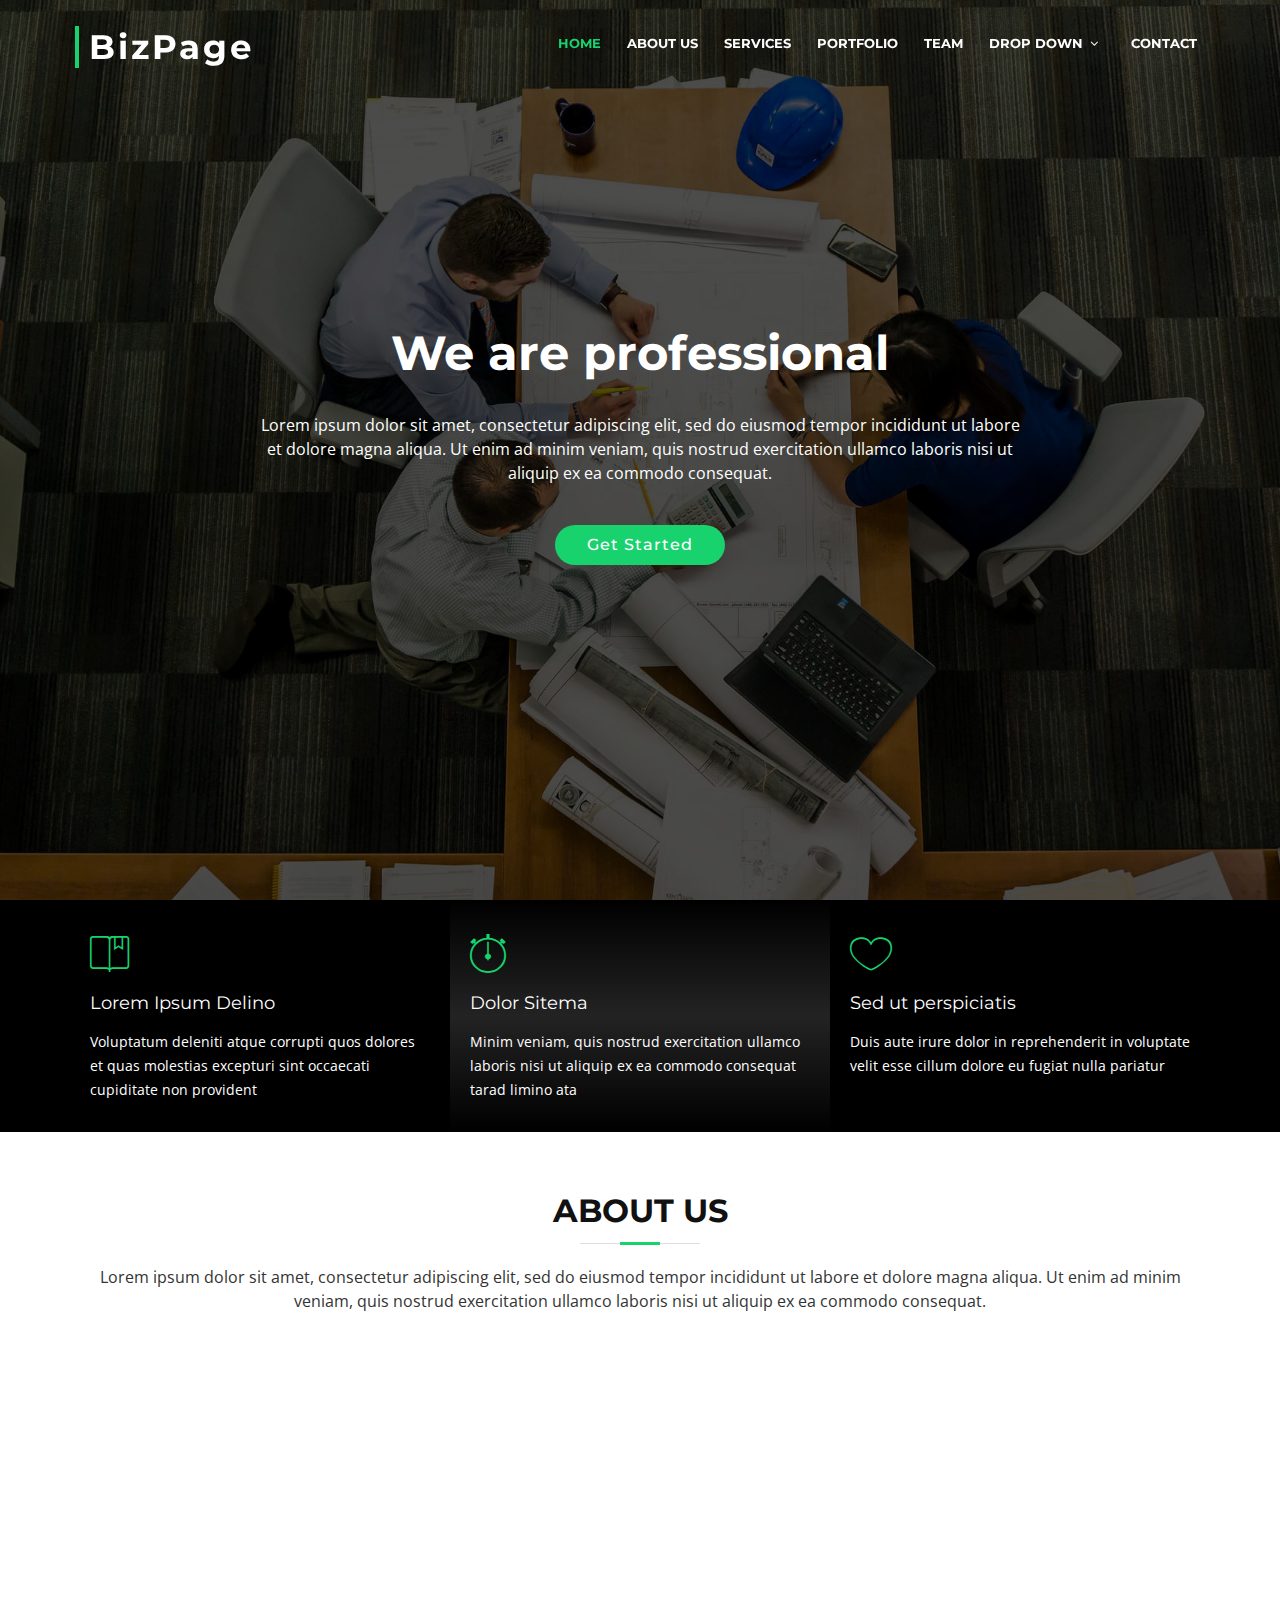
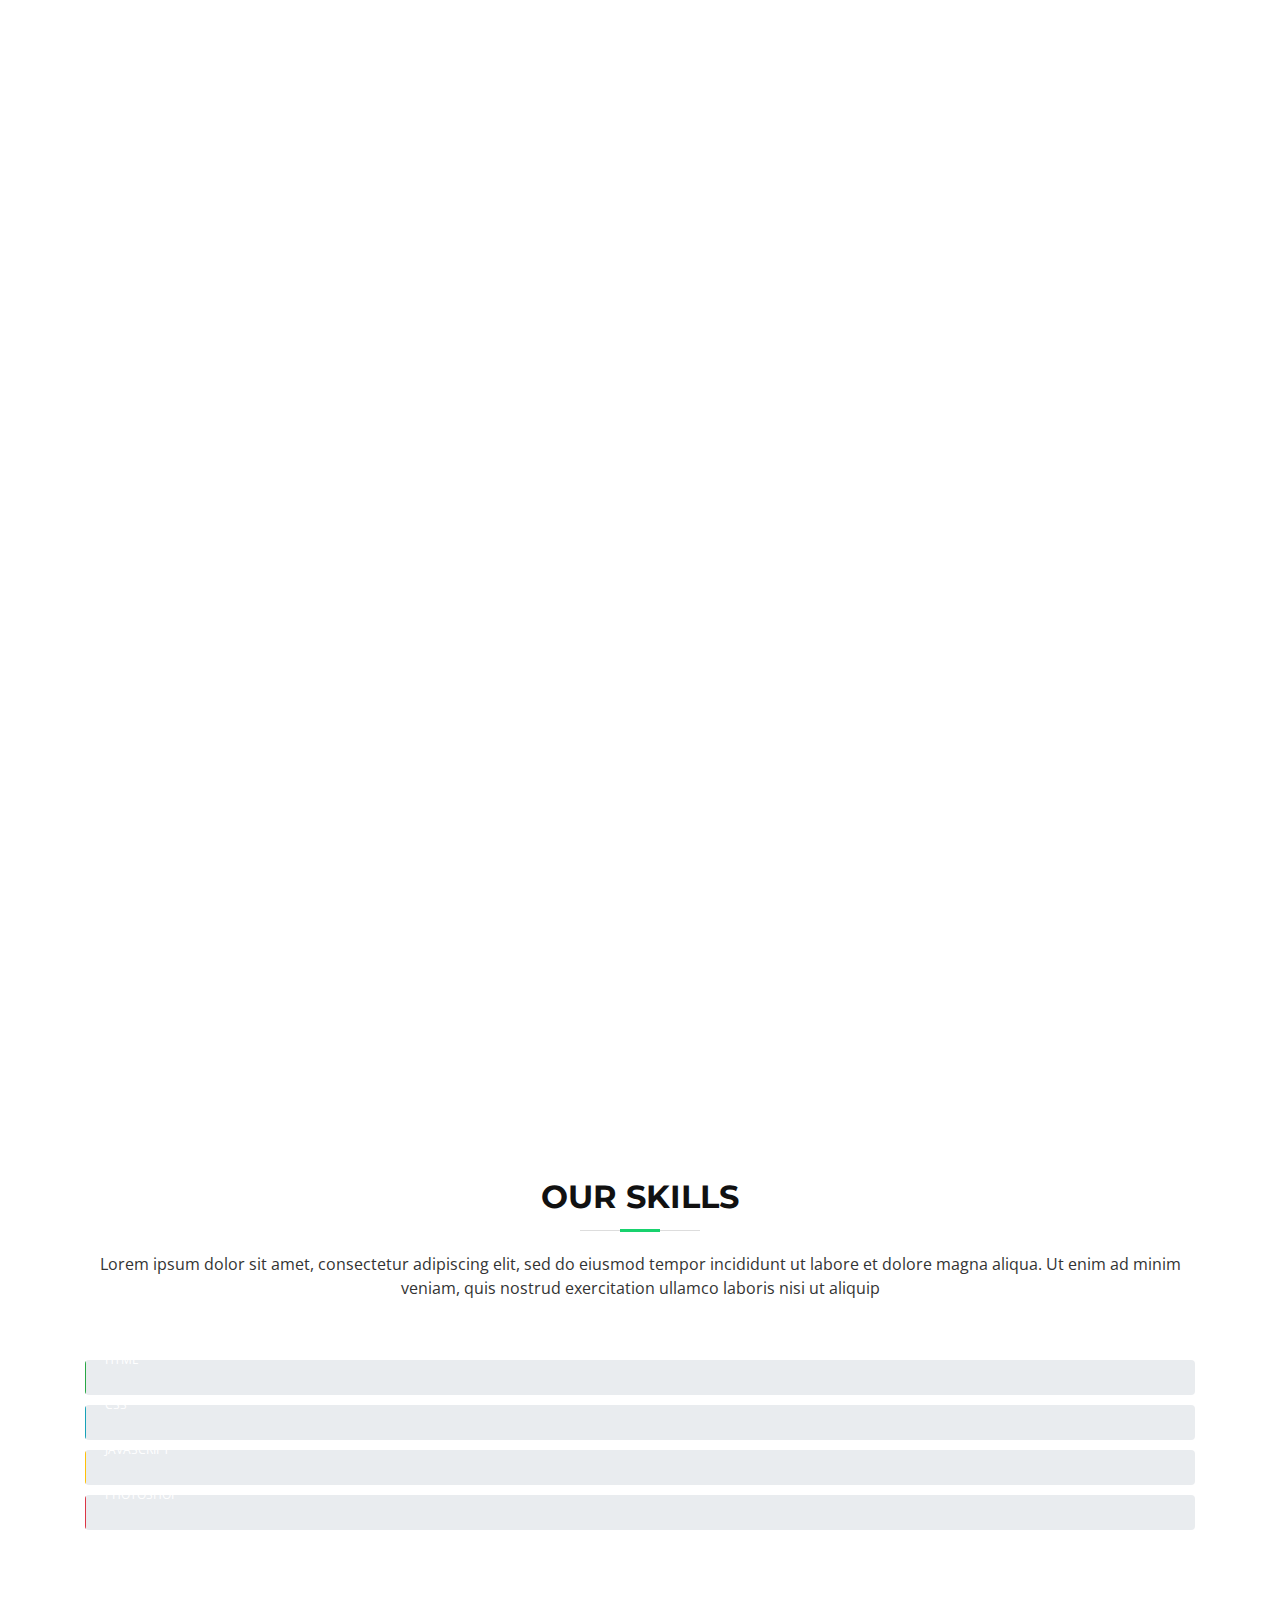
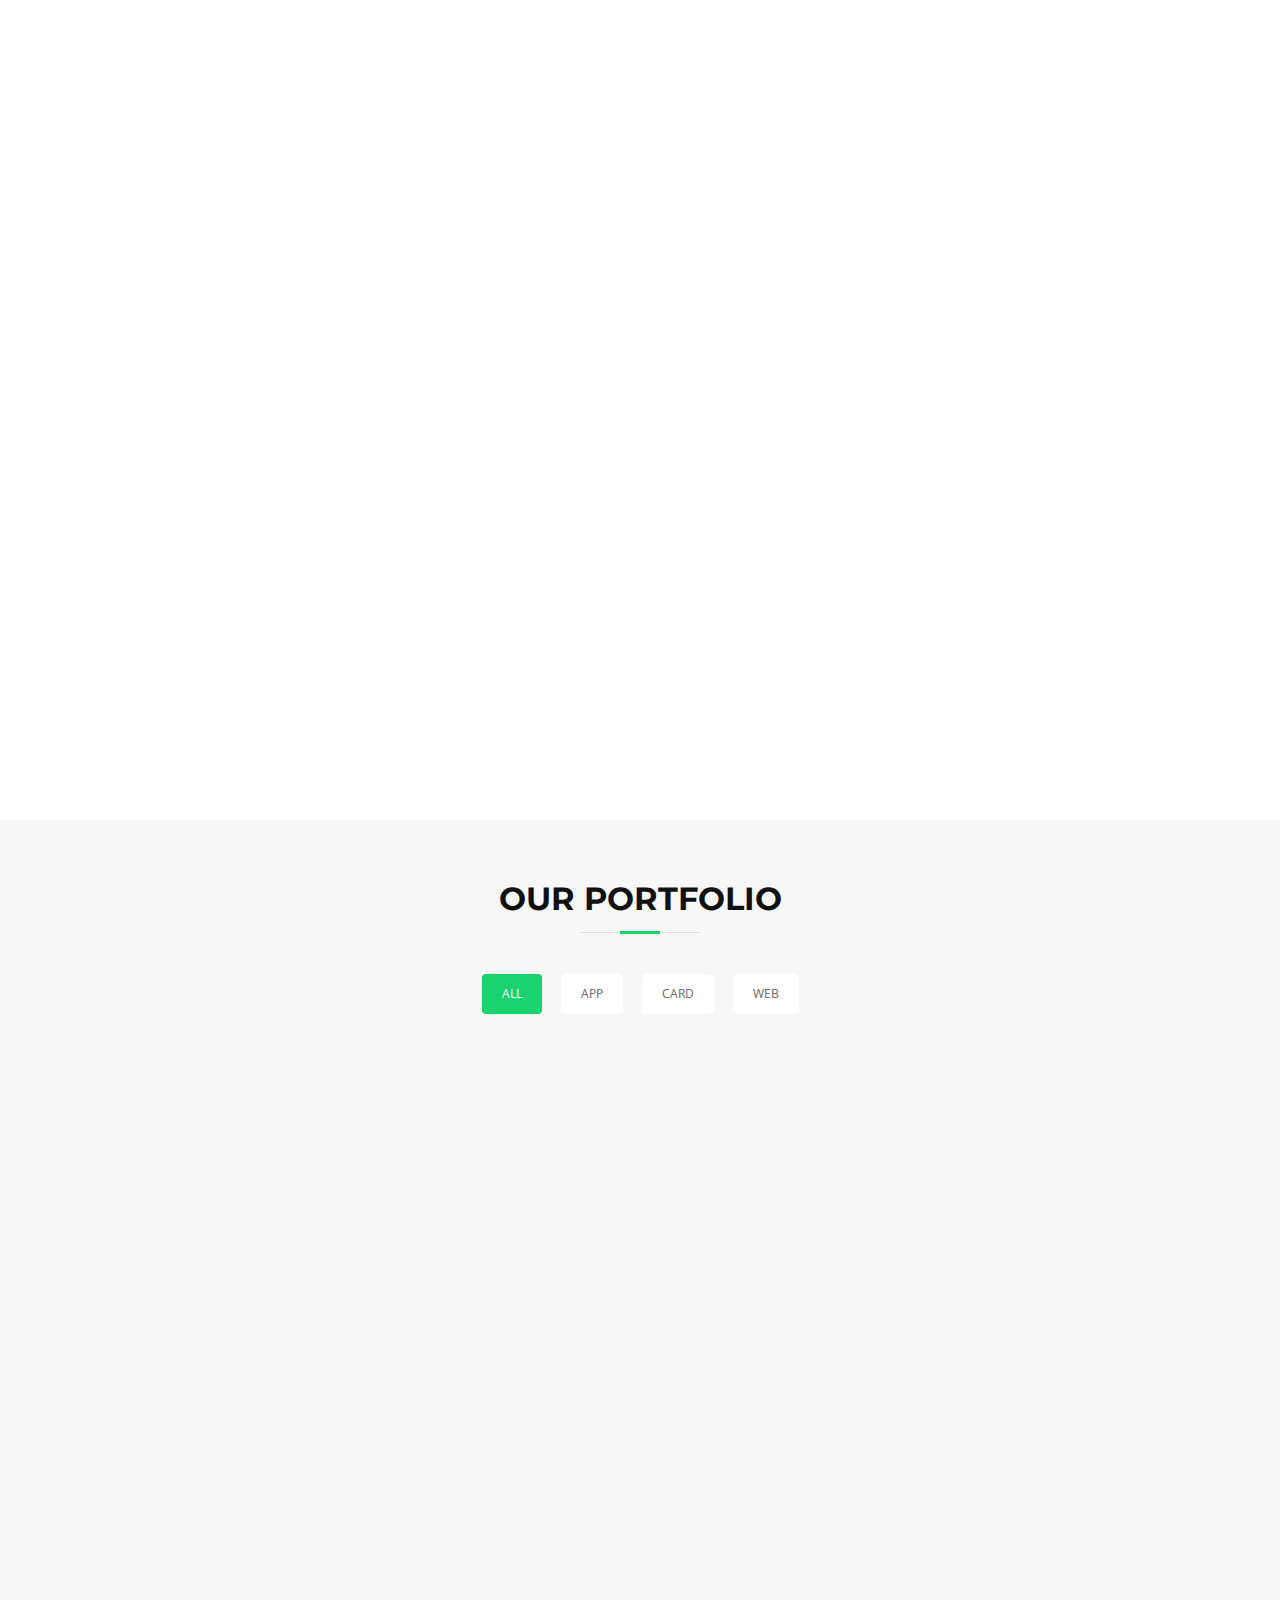
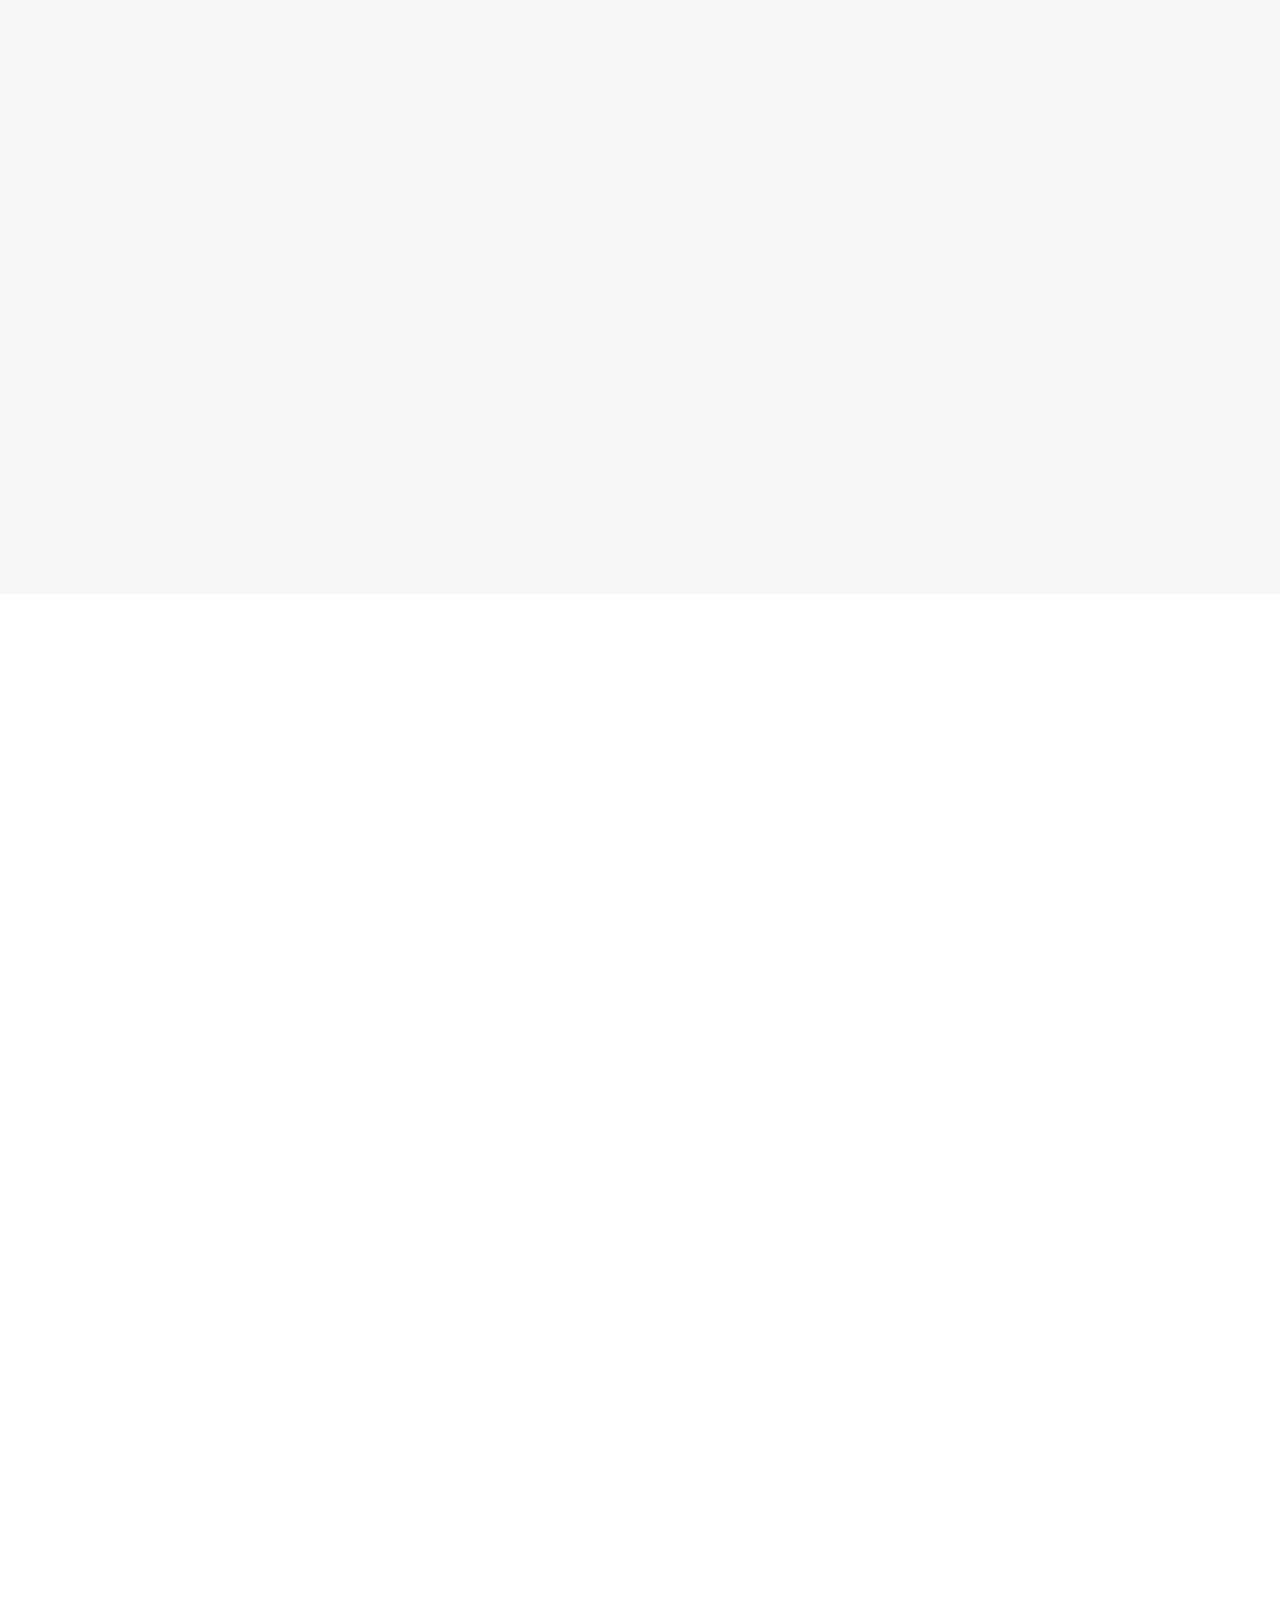
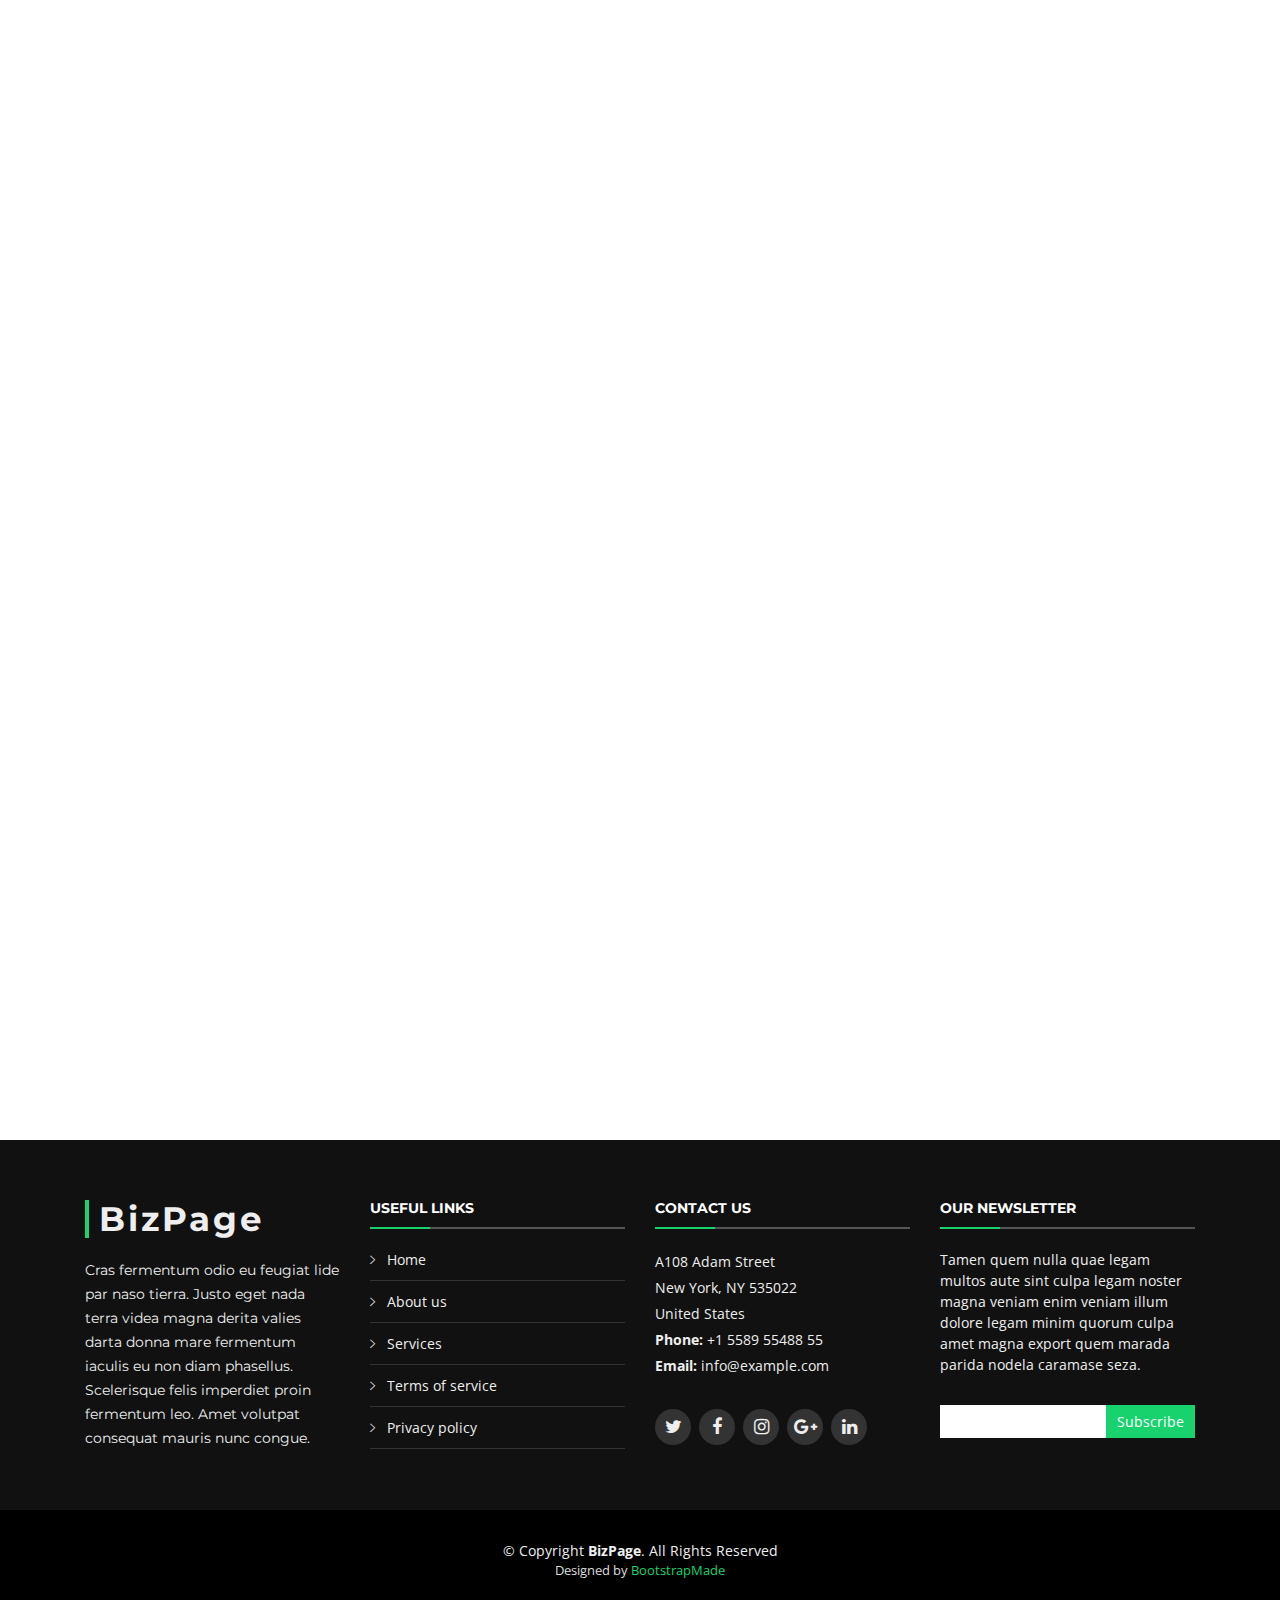
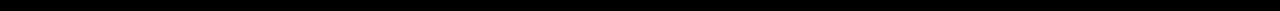
==== index.html @ 8529ba4c "Removed scrolling pages from intro" ====
<!DOCTYPE html>
<html lang="en">
<head>
  <meta charset="utf-8">
  <title>BizPage Bootstrap Template</title>
  <meta content="width=device-width, initial-scale=1.0" name="viewport">
  <meta content="" name="keywords">
  <meta content="" name="description">

  <!-- Favicons -->
  <link href="img/favicon.png" rel="icon">
  <link href="img/apple-touch-icon.png" rel="apple-touch-icon">

  <!-- Google Fonts -->
  <link href="https://fonts.googleapis.com/css?family=Open+Sans:300,300i,400,400i,700,700i|Montserrat:300,400,500,700" rel="stylesheet">

  <!-- Bootstrap CSS File -->
  <link href="lib/bootstrap/css/bootstrap.min.css" rel="stylesheet">

  <!-- Libraries CSS Files -->
  <link href="lib/font-awesome/css/font-awesome.min.css" rel="stylesheet">
  <link href="lib/animate/animate.min.css" rel="stylesheet">
  <link href="lib/ionicons/css/ionicons.min.css" rel="stylesheet">
  <link href="lib/owlcarousel/assets/owl.carousel.min.css" rel="stylesheet">
  <link href="lib/lightbox/css/lightbox.min.css" rel="stylesheet">

  <!-- Main Stylesheet File -->
  <link href="css/style.css" rel="stylesheet">

  <!-- =======================================================
    Theme Name: BizPage
    Theme URL: https://bootstrapmade.com/bizpage-bootstrap-business-template/
    Author: BootstrapMade.com
    License: https://bootstrapmade.com/license/
  ======================================================= -->
</head>

<body>

  <!--==========================
    Header
  ============================-->
  <header id="header">
    <div class="container-fluid">

      <div id="logo" class="pull-left">
        <h1><a href="#intro" class="scrollto">BizPage</a></h1>
        <!-- Uncomment below if you prefer to use an image logo -->
        <!-- <a href="#intro"><img src="img/logo.png" alt="" title="" /></a>-->
      </div>

      <nav id="nav-menu-container">
        <ul class="nav-menu">
          <li class="menu-active"><a href="#intro">Home</a></li>
          <li><a href="#about">About Us</a></li>
          <li><a href="#services">Services</a></li>
          <li><a href="#portfolio">Portfolio</a></li>
          <li><a href="#team">Team</a></li>
          <li class="menu-has-children"><a href="">Drop Down</a>
            <ul>
              <li><a href="#">Drop Down 1</a></li>
              <li><a href="#">Drop Down 3</a></li>
              <li><a href="#">Drop Down 4</a></li>
              <li><a href="#">Drop Down 5</a></li>
            </ul>
          </li>
          <li><a href="#contact">Contact</a></li>
        </ul>
      </nav><!-- #nav-menu-container -->
    </div>
  </header><!-- #header -->

  <!--==========================
    Intro Section
  ============================-->
  <section id="intro">
    <div class="intro-container">
      <div id="introCarousel" class="carousel  slide carousel-fade" data-ride="carousel">

        <div class="carousel-inner" role="listbox">

          <div class="carousel-item active">
            <div class="carousel-background"><img src="img/intro-carousel/1.jpg" alt=""></div>
            <div class="carousel-container">
              <div class="carousel-content">
                <h2>We are professional</h2>
                <p>Lorem ipsum dolor sit amet, consectetur adipiscing elit, sed do eiusmod tempor incididunt ut labore et dolore magna aliqua. Ut enim ad minim veniam, quis nostrud exercitation ullamco laboris nisi ut aliquip ex ea commodo consequat.</p>
                <a href="#featured-services" class="btn-get-started scrollto">Get Started</a>
              </div>
            </div>
          </div>

        </div>

      </div>
    </div>
  </section><!-- #intro -->

  <main id="main">

    <!--==========================
      Featured Services Section
    ============================-->
    <section id="featured-services">
      <div class="container">
        <div class="row">

          <div class="col-lg-4 box">
            <i class="ion-ios-bookmarks-outline"></i>
            <h4 class="title"><a href="">Lorem Ipsum Delino</a></h4>
            <p class="description">Voluptatum deleniti atque corrupti quos dolores et quas molestias excepturi sint occaecati cupiditate non provident</p>
          </div>

          <div class="col-lg-4 box box-bg">
            <i class="ion-ios-stopwatch-outline"></i>
            <h4 class="title"><a href="">Dolor Sitema</a></h4>
            <p class="description">Minim veniam, quis nostrud exercitation ullamco laboris nisi ut aliquip ex ea commodo consequat tarad limino ata</p>
          </div>

          <div class="col-lg-4 box">
            <i class="ion-ios-heart-outline"></i>
            <h4 class="title"><a href="">Sed ut perspiciatis</a></h4>
            <p class="description">Duis aute irure dolor in reprehenderit in voluptate velit esse cillum dolore eu fugiat nulla pariatur</p>
          </div>

        </div>
      </div>
    </section><!-- #featured-services -->

    <!--==========================
      About Us Section
    ============================-->
    <section id="about">
      <div class="container">

        <header class="section-header">
          <h3>About Us</h3>
          <p>Lorem ipsum dolor sit amet, consectetur adipiscing elit, sed do eiusmod tempor incididunt ut labore et dolore magna aliqua. Ut enim ad minim veniam, quis nostrud exercitation ullamco laboris nisi ut aliquip ex ea commodo consequat.</p>
        </header>

        <div class="row about-cols">

          <div class="col-md-4 wow fadeInUp">
            <div class="about-col">
              <div class="img">
                <img src="img/about-mission.jpg" alt="" class="img-fluid">
                <div class="icon"><i class="ion-ios-speedometer-outline"></i></div>
              </div>
              <h2 class="title"><a href="#">Our Mission</a></h2>
              <p>
                Lorem ipsum dolor sit amet, consectetur elit, sed do eiusmod tempor ut labore et dolore magna aliqua. Ut enim ad minim veniam, quis nostrud exercitation ullamco laboris nisi ut aliquip ex ea commodo consequat.
              </p>
            </div>
          </div>

          <div class="col-md-4 wow fadeInUp" data-wow-delay="0.1s">
            <div class="about-col">
              <div class="img">
                <img src="img/about-plan.jpg" alt="" class="img-fluid">
                <div class="icon"><i class="ion-ios-list-outline"></i></div>
              </div>
              <h2 class="title"><a href="#">Our Plan</a></h2>
              <p>
                Sed ut perspiciatis unde omnis iste natus error sit voluptatem  doloremque laudantium, totam rem aperiam, eaque ipsa quae ab illo inventore veritatis et quasi architecto beatae vitae dicta sunt explicabo.
              </p>
            </div>
          </div>

          <div class="col-md-4 wow fadeInUp" data-wow-delay="0.2s">
            <div class="about-col">
              <div class="img">
                <img src="img/about-vision.jpg" alt="" class="img-fluid">
                <div class="icon"><i class="ion-ios-eye-outline"></i></div>
              </div>
              <h2 class="title"><a href="#">Our Vision</a></h2>
              <p>
                Nemo enim ipsam voluptatem quia voluptas sit aut odit aut fugit, sed quia magni dolores eos qui ratione voluptatem sequi nesciunt Neque porro quisquam est, qui dolorem ipsum quia dolor sit amet.
              </p>
            </div>
          </div>

        </div>

      </div>
    </section><!-- #about -->

    <!--==========================
      Services Section
    ============================-->
    <section id="services">
      <div class="container">

        <header class="section-header wow fadeInUp">
          <h3>Services</h3>
          <p>Laudem latine persequeris id sed, ex fabulas delectus quo. No vel partiendo abhorreant vituperatoribus, ad pro quaestio laboramus. Ei ubique vivendum pro. At ius nisl accusam lorenta zanos paradigno tridexa panatarel.</p>
        </header>

        <div class="row">

          <div class="col-lg-4 col-md-6 box wow bounceInUp" data-wow-duration="1.4s">
            <div class="icon"><i class="ion-ios-analytics-outline"></i></div>
            <h4 class="title"><a href="">Lorem Ipsum</a></h4>
            <p class="description">Voluptatum deleniti atque corrupti quos dolores et quas molestias excepturi sint occaecati cupiditate non provident</p>
          </div>
          <div class="col-lg-4 col-md-6 box wow bounceInUp" data-wow-duration="1.4s">
            <div class="icon"><i class="ion-ios-bookmarks-outline"></i></div>
            <h4 class="title"><a href="">Dolor Sitema</a></h4>
            <p class="description">Minim veniam, quis nostrud exercitation ullamco laboris nisi ut aliquip ex ea commodo consequat tarad limino ata</p>
          </div>
          <div class="col-lg-4 col-md-6 box wow bounceInUp" data-wow-duration="1.4s">
            <div class="icon"><i class="ion-ios-paper-outline"></i></div>
            <h4 class="title"><a href="">Sed ut perspiciatis</a></h4>
            <p class="description">Duis aute irure dolor in reprehenderit in voluptate velit esse cillum dolore eu fugiat nulla pariatur</p>
          </div>
          <div class="col-lg-4 col-md-6 box wow bounceInUp" data-wow-delay="0.1s" data-wow-duration="1.4s">
            <div class="icon"><i class="ion-ios-speedometer-outline"></i></div>
            <h4 class="title"><a href="">Magni Dolores</a></h4>
            <p class="description">Excepteur sint occaecat cupidatat non proident, sunt in culpa qui officia deserunt mollit anim id est laborum</p>
          </div>
          <div class="col-lg-4 col-md-6 box wow bounceInUp" data-wow-delay="0.1s" data-wow-duration="1.4s">
            <div class="icon"><i class="ion-ios-barcode-outline"></i></div>
            <h4 class="title"><a href="">Nemo Enim</a></h4>
            <p class="description">At vero eos et accusamus et iusto odio dignissimos ducimus qui blanditiis praesentium voluptatum deleniti atque</p>
          </div>
          <div class="col-lg-4 col-md-6 box wow bounceInUp" data-wow-delay="0.1s" data-wow-duration="1.4s">
            <div class="icon"><i class="ion-ios-people-outline"></i></div>
            <h4 class="title"><a href="">Eiusmod Tempor</a></h4>
            <p class="description">Et harum quidem rerum facilis est et expedita distinctio. Nam libero tempore, cum soluta nobis est eligendi</p>
          </div>

        </div>

      </div>
    </section><!-- #services -->

    <!--==========================
      Call To Action Section
    ============================-->
    <section id="call-to-action" class="wow fadeIn">
      <div class="container text-center">
        <h3>Call To Action</h3>
        <p> Duis aute irure dolor in reprehenderit in voluptate velit esse cillum dolore eu fugiat nulla pariatur. Excepteur sint occaecat cupidatat non proident, sunt in culpa qui officia deserunt mollit anim id est laborum.</p>
        <a class="cta-btn" href="#">Call To Action</a>
      </div>
    </section><!-- #call-to-action -->

    <!--==========================
      Skills Section
    ============================-->
    <section id="skills">
      <div class="container">

        <header class="section-header">
          <h3>Our Skills</h3>
          <p>Lorem ipsum dolor sit amet, consectetur adipiscing elit, sed do eiusmod tempor incididunt ut labore et dolore magna aliqua. Ut enim ad minim veniam, quis nostrud exercitation ullamco laboris nisi ut aliquip</p>
        </header>

        <div class="skills-content">

          <div class="progress">
            <div class="progress-bar bg-success" role="progressbar" aria-valuenow="100" aria-valuemin="0" aria-valuemax="100">
              <span class="skill">HTML <i class="val">100%</i></span>
            </div>
          </div>

          <div class="progress">
            <div class="progress-bar bg-info" role="progressbar" aria-valuenow="90" aria-valuemin="0" aria-valuemax="100">
              <span class="skill">CSS <i class="val">90%</i></span>
            </div>
          </div>

          <div class="progress">
            <div class="progress-bar bg-warning" role="progressbar" aria-valuenow="75" aria-valuemin="0" aria-valuemax="100">
              <span class="skill">JavaScript <i class="val">75%</i></span>
            </div>
          </div>

          <div class="progress">
            <div class="progress-bar bg-danger" role="progressbar" aria-valuenow="55" aria-valuemin="0" aria-valuemax="100">
              <span class="skill">Photoshop <i class="val">55%</i></span>
            </div>
          </div>

        </div>

      </div>
    </section>

    <!--==========================
      Facts Section
    ============================-->
    <section id="facts"  class="wow fadeIn">
      <div class="container">

        <header class="section-header">
          <h3>Facts</h3>
          <p>Sed ut perspiciatis unde omnis iste natus error sit voluptatem accusantium doloremque</p>
        </header>

        <div class="row counters">

  				<div class="col-lg-3 col-6 text-center">
            <span data-toggle="counter-up">274</span>
            <p>Clients</p>
  				</div>

          <div class="col-lg-3 col-6 text-center">
            <span data-toggle="counter-up">421</span>
            <p>Projects</p>
  				</div>

          <div class="col-lg-3 col-6 text-center">
            <span data-toggle="counter-up">1,364</span>
            <p>Hours Of Support</p>
  				</div>

          <div class="col-lg-3 col-6 text-center">
            <span data-toggle="counter-up">18</span>
            <p>Hard Workers</p>
  				</div>

  			</div>

        <div class="facts-img">
          <img src="img/facts-img.png" alt="" class="img-fluid">
        </div>

      </div>
    </section><!-- #facts -->

    <!--==========================
      Portfolio Section
    ============================-->
    <section id="portfolio"  class="section-bg" >
      <div class="container">

        <header class="section-header">
          <h3 class="section-title">Our Portfolio</h3>
        </header>

        <div class="row">
          <div class="col-lg-12">
            <ul id="portfolio-flters">
              <li data-filter="*" class="filter-active">All</li>
              <li data-filter=".filter-app">App</li>
              <li data-filter=".filter-card">Card</li>
              <li data-filter=".filter-web">Web</li>
            </ul>
          </div>
        </div>

        <div class="row portfolio-container">

          <div class="col-lg-4 col-md-6 portfolio-item filter-app wow fadeInUp">
            <div class="portfolio-wrap">
              <figure>
                <img src="img/portfolio/app1.jpg" class="img-fluid" alt="">
                <a href="img/portfolio/app1.jpg" data-lightbox="portfolio" data-title="App 1" class="link-preview" title="Preview"><i class="ion ion-eye"></i></a>
                <a href="#" class="link-details" title="More Details"><i class="ion ion-android-open"></i></a>
              </figure>

              <div class="portfolio-info">
                <h4><a href="#">App 1</a></h4>
                <p>App</p>
              </div>
            </div>
          </div>

          <div class="col-lg-4 col-md-6 portfolio-item filter-web wow fadeInUp" data-wow-delay="0.1s">
            <div class="portfolio-wrap">
              <figure>
                <img src="img/portfolio/web3.jpg" class="img-fluid" alt="">
                <a href="img/portfolio/web3.jpg" class="link-preview" data-lightbox="portfolio" data-title="Web 3" title="Preview"><i class="ion ion-eye"></i></a>
                <a href="#" class="link-details" title="More Details"><i class="ion ion-android-open"></i></a>
              </figure>

              <div class="portfolio-info">
                <h4><a href="#">Web 3</a></h4>
                <p>Web</p>
              </div>
            </div>
          </div>

          <div class="col-lg-4 col-md-6 portfolio-item filter-app wow fadeInUp" data-wow-delay="0.2s">
            <div class="portfolio-wrap">
              <figure>
                <img src="img/portfolio/app2.jpg" class="img-fluid" alt="">
                <a href="img/portfolio/app2.jpg" class="link-preview" data-lightbox="portfolio" data-title="App 2" title="Preview"><i class="ion ion-eye"></i></a>
                <a href="#" class="link-details" title="More Details"><i class="ion ion-android-open"></i></a>
              </figure>

              <div class="portfolio-info">
                <h4><a href="#">App 2</a></h4>
                <p>App</p>
              </div>
            </div>
          </div>

          <div class="col-lg-4 col-md-6 portfolio-item filter-card wow fadeInUp">
            <div class="portfolio-wrap">
              <figure>
                <img src="img/portfolio/card2.jpg" class="img-fluid" alt="">
                <a href="img/portfolio/card2.jpg" class="link-preview" data-lightbox="portfolio" data-title="Card 2" title="Preview"><i class="ion ion-eye"></i></a>
                <a href="#" class="link-details" title="More Details"><i class="ion ion-android-open"></i></a>
              </figure>

              <div class="portfolio-info">
                <h4><a href="#">Card 2</a></h4>
                <p>Card</p>
              </div>
            </div>
          </div>

          <div class="col-lg-4 col-md-6 portfolio-item filter-web wow fadeInUp" data-wow-delay="0.1s">
            <div class="portfolio-wrap">
              <figure>
                <img src="img/portfolio/web2.jpg" class="img-fluid" alt="">
                <a href="img/portfolio/web2.jpg" class="link-preview" data-lightbox="portfolio" data-title="Web 2" title="Preview"><i class="ion ion-eye"></i></a>
                <a href="#" class="link-details" title="More Details"><i class="ion ion-android-open"></i></a>
              </figure>

              <div class="portfolio-info">
                <h4><a href="#">Web 2</a></h4>
                <p>Web</p>
              </div>
            </div>
          </div>

          <div class="col-lg-4 col-md-6 portfolio-item filter-app wow fadeInUp" data-wow-delay="0.2s">
            <div class="portfolio-wrap">
              <figure>
                <img src="img/portfolio/app3.jpg" class="img-fluid" alt="">
                <a href="img/portfolio/app3.jpg" class="link-preview" data-lightbox="portfolio" data-title="App 3" title="Preview"><i class="ion ion-eye"></i></a>
                <a href="#" class="link-details" title="More Details"><i class="ion ion-android-open"></i></a>
              </figure>

              <div class="portfolio-info">
                <h4><a href="#">App 3</a></h4>
                <p>App</p>
              </div>
            </div>
          </div>

          <div class="col-lg-4 col-md-6 portfolio-item filter-card wow fadeInUp">
            <div class="portfolio-wrap">
              <figure>
                <img src="img/portfolio/card1.jpg" class="img-fluid" alt="">
                <a href="img/portfolio/card1.jpg" class="link-preview" data-lightbox="portfolio" data-title="Card 1" title="Preview"><i class="ion ion-eye"></i></a>
                <a href="#" class="link-details" title="More Details"><i class="ion ion-android-open"></i></a>
              </figure>

              <div class="portfolio-info">
                <h4><a href="#">Card 1</a></h4>
                <p>Card</p>
              </div>
            </div>
          </div>

          <div class="col-lg-4 col-md-6 portfolio-item filter-card wow fadeInUp" data-wow-delay="0.1s">
            <div class="portfolio-wrap">
              <figure>
                <img src="img/portfolio/card3.jpg" class="img-fluid" alt="">
                <a href="img/portfolio/card3.jpg" class="link-preview" data-lightbox="portfolio" data-title="Card 3" title="Preview"><i class="ion ion-eye"></i></a>
                <a href="#" class="link-details" title="More Details"><i class="ion ion-android-open"></i></a>
              </figure>

              <div class="portfolio-info">
                <h4><a href="#">Card 3</a></h4>
                <p>Card</p>
              </div>
            </div>
          </div>

          <div class="col-lg-4 col-md-6 portfolio-item filter-web wow fadeInUp" data-wow-delay="0.2s">
            <div class="portfolio-wrap">
              <figure>
                <img src="img/portfolio/web1.jpg" class="img-fluid" alt="">
                <a href="img/portfolio/web1.jpg" class="link-preview" data-lightbox="portfolio" data-title="Web 1" title="Preview"><i class="ion ion-eye"></i></a>
                <a href="#" class="link-details" title="More Details"><i class="ion ion-android-open"></i></a>
              </figure>

              <div class="portfolio-info">
                <h4><a href="#">Web 1</a></h4>
                <p>Web</p>
              </div>
            </div>
          </div>

        </div>

      </div>
    </section><!-- #portfolio -->

    <!--==========================
      Clients Section
    ============================-->
    <section id="clients" class="wow fadeInUp">
      <div class="container">

        <header class="section-header">
          <h3>Our Clients</h3>
        </header>

        <div class="owl-carousel clients-carousel">
          <img src="img/clients/client-1.png" alt="">
          <img src="img/clients/client-2.png" alt="">
          <img src="img/clients/client-3.png" alt="">
          <img src="img/clients/client-4.png" alt="">
          <img src="img/clients/client-5.png" alt="">
          <img src="img/clients/client-6.png" alt="">
          <img src="img/clients/client-7.png" alt="">
          <img src="img/clients/client-8.png" alt="">
        </div>

      </div>
    </section><!-- #clients -->

    <!--==========================
      Clients Section
    ============================-->
    <section id="testimonials" class="section-bg wow fadeInUp">
      <div class="container">

        <header class="section-header">
          <h3>Testimonials</h3>
        </header>

        <div class="owl-carousel testimonials-carousel">

          <div class="testimonial-item">
            <img src="img/testimonial-1.jpg" class="testimonial-img" alt="">
            <h3>Saul Goodman</h3>
            <h4>Ceo &amp; Founder</h4>
            <p>
              <img src="img/quote-sign-left.png" class="quote-sign-left" alt="">
              Proin iaculis purus consequat sem cure digni ssim donec porttitora entum suscipit rhoncus. Accusantium quam, ultricies eget id, aliquam eget nibh et. Maecen aliquam, risus at semper.
              <img src="img/quote-sign-right.png" class="quote-sign-right" alt="">
            </p>
          </div>

          <div class="testimonial-item">
            <img src="img/testimonial-2.jpg" class="testimonial-img" alt="">
            <h3>Sara Wilsson</h3>
            <h4>Designer</h4>
            <p>
              <img src="img/quote-sign-left.png" class="quote-sign-left" alt="">
              Export tempor illum tamen malis malis eram quae irure esse labore quem cillum quid cillum eram malis quorum velit fore eram velit sunt aliqua noster fugiat irure amet legam anim culpa.
              <img src="img/quote-sign-right.png" class="quote-sign-right" alt="">
            </p>
          </div>

          <div class="testimonial-item">
            <img src="img/testimonial-3.jpg" class="testimonial-img" alt="">
            <h3>Jena Karlis</h3>
            <h4>Store Owner</h4>
            <p>
              <img src="img/quote-sign-left.png" class="quote-sign-left" alt="">
              Enim nisi quem export duis labore cillum quae magna enim sint quorum nulla quem veniam duis minim tempor labore quem eram duis noster aute amet eram fore quis sint minim.
              <img src="img/quote-sign-right.png" class="quote-sign-right" alt="">
            </p>
          </div>

          <div class="testimonial-item">
            <img src="img/testimonial-4.jpg" class="testimonial-img" alt="">
            <h3>Matt Brandon</h3>
            <h4>Freelancer</h4>
            <p>
              <img src="img/quote-sign-left.png" class="quote-sign-left" alt="">
              Fugiat enim eram quae cillum dolore dolor amet nulla culpa multos export minim fugiat minim velit minim dolor enim duis veniam ipsum anim magna sunt elit fore quem dolore labore illum veniam.
              <img src="img/quote-sign-right.png" class="quote-sign-right" alt="">
            </p>
          </div>

          <div class="testimonial-item">
            <img src="img/testimonial-5.jpg" class="testimonial-img" alt="">
            <h3>John Larson</h3>
            <h4>Entrepreneur</h4>
            <p>
              <img src="img/quote-sign-left.png" class="quote-sign-left" alt="">
              Quis quorum aliqua sint quem legam fore sunt eram irure aliqua veniam tempor noster veniam enim culpa labore duis sunt culpa nulla illum cillum fugiat legam esse veniam culpa fore nisi cillum quid.
              <img src="img/quote-sign-right.png" class="quote-sign-right" alt="">
            </p>
          </div>

        </div>

      </div>
    </section><!-- #testimonials -->

    <!--==========================
      Team Section
    ============================-->
    <section id="team">
      <div class="container">
        <div class="section-header wow fadeInUp">
          <h3>Team</h3>
          <p>Sed ut perspiciatis unde omnis iste natus error sit voluptatem accusantium doloremque</p>
        </div>

        <div class="row">

          <div class="col-lg-3 col-md-6 wow fadeInUp">
            <div class="member">
              <img src="img/team-1.jpg" class="img-fluid" alt="">
              <div class="member-info">
                <div class="member-info-content">
                  <h4>Walter White</h4>
                  <span>Chief Executive Officer</span>
                  <div class="social">
                    <a href=""><i class="fa fa-twitter"></i></a>
                    <a href=""><i class="fa fa-facebook"></i></a>
                    <a href=""><i class="fa fa-google-plus"></i></a>
                    <a href=""><i class="fa fa-linkedin"></i></a>
                  </div>
                </div>
              </div>
            </div>
          </div>

          <div class="col-lg-3 col-md-6 wow fadeInUp" data-wow-delay="0.1s">
            <div class="member">
              <img src="img/team-2.jpg" class="img-fluid" alt="">
              <div class="member-info">
                <div class="member-info-content">
                  <h4>Sarah Jhonson</h4>
                  <span>Product Manager</span>
                  <div class="social">
                    <a href=""><i class="fa fa-twitter"></i></a>
                    <a href=""><i class="fa fa-facebook"></i></a>
                    <a href=""><i class="fa fa-google-plus"></i></a>
                    <a href=""><i class="fa fa-linkedin"></i></a>
                  </div>
                </div>
              </div>
            </div>
          </div>

          <div class="col-lg-3 col-md-6 wow fadeInUp" data-wow-delay="0.2s">
            <div class="member">
              <img src="img/team-3.jpg" class="img-fluid" alt="">
              <div class="member-info">
                <div class="member-info-content">
                  <h4>William Anderson</h4>
                  <span>CTO</span>
                  <div class="social">
                    <a href=""><i class="fa fa-twitter"></i></a>
                    <a href=""><i class="fa fa-facebook"></i></a>
                    <a href=""><i class="fa fa-google-plus"></i></a>
                    <a href=""><i class="fa fa-linkedin"></i></a>
                  </div>
                </div>
              </div>
            </div>
          </div>

          <div class="col-lg-3 col-md-6 wow fadeInUp" data-wow-delay="0.3s">
            <div class="member">
              <img src="img/team-4.jpg" class="img-fluid" alt="">
              <div class="member-info">
                <div class="member-info-content">
                  <h4>Amanda Jepson</h4>
                  <span>Accountant</span>
                  <div class="social">
                    <a href=""><i class="fa fa-twitter"></i></a>
                    <a href=""><i class="fa fa-facebook"></i></a>
                    <a href=""><i class="fa fa-google-plus"></i></a>
                    <a href=""><i class="fa fa-linkedin"></i></a>
                  </div>
                </div>
              </div>
            </div>
          </div>

        </div>

      </div>
    </section><!-- #team -->

    <!--==========================
      Contact Section
    ============================-->
    <section id="contact" class="section-bg wow fadeInUp">
      <div class="container">

        <div class="section-header">
          <h3>Contact Us</h3>
          <p>Sed ut perspiciatis unde omnis iste natus error sit voluptatem accusantium doloremque</p>
        </div>

        <div class="row contact-info">

          <div class="col-md-4">
            <div class="contact-address">
              <i class="ion-ios-location-outline"></i>
              <h3>Address</h3>
              <address>A108 Adam Street, NY 535022, USA</address>
            </div>
          </div>

          <div class="col-md-4">
            <div class="contact-phone">
              <i class="ion-ios-telephone-outline"></i>
              <h3>Phone Number</h3>
              <p><a href="tel:+155895548855">+1 5589 55488 55</a></p>
            </div>
          </div>

          <div class="col-md-4">
            <div class="contact-email">
              <i class="ion-ios-email-outline"></i>
              <h3>Email</h3>
              <p><a href="mailto:info@example.com">info@example.com</a></p>
            </div>
          </div>

        </div>

        <div class="form">
          <div id="sendmessage">Your message has been sent. Thank you!</div>
          <div id="errormessage"></div>
          <form action="" method="post" role="form" class="contactForm">
            <div class="form-row">
              <div class="form-group col-md-6">
                <input type="text" name="name" class="form-control" id="name" placeholder="Your Name" data-rule="minlen:4" data-msg="Please enter at least 4 chars" />
                <div class="validation"></div>
              </div>
              <div class="form-group col-md-6">
                <input type="email" class="form-control" name="email" id="email" placeholder="Your Email" data-rule="email" data-msg="Please enter a valid email" />
                <div class="validation"></div>
              </div>
            </div>
            <div class="form-group">
              <input type="text" class="form-control" name="subject" id="subject" placeholder="Subject" data-rule="minlen:4" data-msg="Please enter at least 8 chars of subject" />
              <div class="validation"></div>
            </div>
            <div class="form-group">
              <textarea class="form-control" name="message" rows="5" data-rule="required" data-msg="Please write something for us" placeholder="Message"></textarea>
              <div class="validation"></div>
            </div>
            <div class="text-center"><button type="submit">Send Message</button></div>
          </form>
        </div>

      </div>
    </section><!-- #contact -->

  </main>

  <!--==========================
    Footer
  ============================-->
  <footer id="footer">
    <div class="footer-top">
      <div class="container">
        <div class="row">

          <div class="col-lg-3 col-md-6 footer-info">
            <h3>BizPage</h3>
            <p>Cras fermentum odio eu feugiat lide par naso tierra. Justo eget nada terra videa magna derita valies darta donna mare fermentum iaculis eu non diam phasellus. Scelerisque felis imperdiet proin fermentum leo. Amet volutpat consequat mauris nunc congue.</p>
          </div>

          <div class="col-lg-3 col-md-6 footer-links">
            <h4>Useful Links</h4>
            <ul>
              <li><i class="ion-ios-arrow-right"></i> <a href="#">Home</a></li>
              <li><i class="ion-ios-arrow-right"></i> <a href="#">About us</a></li>
              <li><i class="ion-ios-arrow-right"></i> <a href="#">Services</a></li>
              <li><i class="ion-ios-arrow-right"></i> <a href="#">Terms of service</a></li>
              <li><i class="ion-ios-arrow-right"></i> <a href="#">Privacy policy</a></li>
            </ul>
          </div>

          <div class="col-lg-3 col-md-6 footer-contact">
            <h4>Contact Us</h4>
            <p>
              A108 Adam Street <br>
              New York, NY 535022<br>
              United States <br>
              <strong>Phone:</strong> +1 5589 55488 55<br>
              <strong>Email:</strong> info@example.com<br>
            </p>

            <div class="social-links">
              <a href="#" class="twitter"><i class="fa fa-twitter"></i></a>
              <a href="#" class="facebook"><i class="fa fa-facebook"></i></a>
              <a href="#" class="instagram"><i class="fa fa-instagram"></i></a>
              <a href="#" class="google-plus"><i class="fa fa-google-plus"></i></a>
              <a href="#" class="linkedin"><i class="fa fa-linkedin"></i></a>
            </div>

          </div>

          <div class="col-lg-3 col-md-6 footer-newsletter">
            <h4>Our Newsletter</h4>
            <p>Tamen quem nulla quae legam multos aute sint culpa legam noster magna veniam enim veniam illum dolore legam minim quorum culpa amet magna export quem marada parida nodela caramase seza.</p>
            <form action="" method="post">
              <input type="email" name="email"><input type="submit"  value="Subscribe">
            </form>
          </div>

        </div>
      </div>
    </div>

    <div class="container">
      <div class="copyright">
        &copy; Copyright <strong>BizPage</strong>. All Rights Reserved
      </div>
      <div class="credits">
        <!--
          All the links in the footer should remain intact.
          You can delete the links only if you purchased the pro version.
          Licensing information: https://bootstrapmade.com/license/
          Purchase the pro version with working PHP/AJAX contact form: https://bootstrapmade.com/buy/?theme=BizPage
        -->
        Designed by <a href="https://bootstrapmade.com/">BootstrapMade</a>
      </div>
    </div>
  </footer><!-- #footer -->

  <a href="#" class="back-to-top"><i class="fa fa-chevron-up"></i></a>
  <!-- Uncomment below i you want to use a preloader -->
  <!-- <div id="preloader"></div> -->

  <!-- JavaScript Libraries -->
  <script src="lib/jquery/jquery.min.js"></script>
  <script src="lib/jquery/jquery-migrate.min.js"></script>
  <script src="lib/bootstrap/js/bootstrap.bundle.min.js"></script>
  <script src="lib/easing/easing.min.js"></script>
  <script src="lib/superfish/hoverIntent.js"></script>
  <script src="lib/superfish/superfish.min.js"></script>
  <script src="lib/wow/wow.min.js"></script>
  <script src="lib/waypoints/waypoints.min.js"></script>
  <script src="lib/counterup/counterup.min.js"></script>
  <script src="lib/owlcarousel/owl.carousel.min.js"></script>
  <script src="lib/isotope/isotope.pkgd.min.js"></script>
  <script src="lib/lightbox/js/lightbox.min.js"></script>
  <script src="lib/touchSwipe/jquery.touchSwipe.min.js"></script>
  <!-- Contact Form JavaScript File -->
  <script src="contactform/contactform.js"></script>

  <!-- Template Main Javascript File -->
  <script src="js/main.js"></script>

</body>
</html>
---- css/style.css ----
/*
  Theme Name: BizPage
  Theme URL: https://bootstrapmade.com/bizpage-bootstrap-business-template/
  Author: BootstrapMade.com
  License: https://bootstrapmade.com/license/
*/

/*--------------------------------------------------------------
# General
--------------------------------------------------------------*/

body {
  background: #fff;
  color: #666666;
  font-family: "Open Sans", sans-serif;
}

a {
  color: #18d26e;
  transition: 0.5s;
}

a:hover,
a:active,
a:focus {
  color: #18d36e;
  outline: none;
  text-decoration: none;
}

p {
  padding: 0;
  margin: 0 0 30px 0;
}

h1,
h2,
h3,
h4,
h5,
h6 {
  font-family: "Montserrat", sans-serif;
  font-weight: 400;
  margin: 0 0 20px 0;
  padding: 0;
}

/* Back to top button */

.back-to-top {
  position: fixed;
  display: none;
  background: #18d26e;
  color: #fff;
  width: 44px;
  height: 44px;
  text-align: center;
  line-height: 1;
  font-size: 16px;
  border-radius: 50%;
  right: 15px;
  bottom: 15px;
  transition: background 0.5s;
  z-index: 11;
}

.back-to-top i {
  padding-top: 12px;
  color: #fff;
}

/* Prelaoder */

#preloader {
  position: fixed;
  top: 0;
  left: 0;
  right: 0;
  bottom: 0;
  z-index: 9999;
  overflow: hidden;
  background: #fff;
}

#preloader:before {
  content: "";
  position: fixed;
  top: calc(50% - 30px);
  left: calc(50% - 30px);
  border: 6px solid #f2f2f2;
  border-top: 6px solid #18d26e;
  border-radius: 50%;
  width: 60px;
  height: 60px;
  -webkit-animation: animate-preloader 1s linear infinite;
  animation: animate-preloader 1s linear infinite;
}

@-webkit-keyframes animate-preloader {
  0% {
    -webkit-transform: rotate(0deg);
    transform: rotate(0deg);
  }

  100% {
    -webkit-transform: rotate(360deg);
    transform: rotate(360deg);
  }
}

@keyframes animate-preloader {
  0% {
    -webkit-transform: rotate(0deg);
    transform: rotate(0deg);
  }

  100% {
    -webkit-transform: rotate(360deg);
    transform: rotate(360deg);
  }
}

/*--------------------------------------------------------------
# Header
--------------------------------------------------------------*/

#header {
  padding: 30px 0;
  height: 92px;
  position: fixed;
  left: 0;
  top: 0;
  right: 0;
  transition: all 0.5s;
  z-index: 997;
}

#header.header-scrolled {
  background: rgba(0, 0, 0, 0.9);
  padding: 20px 0;
  height: 72px;
  transition: all 0.5s;
}

#header #logo {
  float: left;
}

#header #logo h1 {
  font-size: 34px;
  margin: 0;
  padding: 0;
  line-height: 1;
  font-family: "Montserrat", sans-serif;
  font-weight: 700;
  letter-spacing: 3px;
}

#header #logo h1 a,
#header #logo h1 a:hover {
  color: #fff;
  padding-left: 10px;
  border-left: 4px solid #18d26e;
}

#header #logo img {
  padding: 0;
  margin: 0;
}

/*--------------------------------------------------------------
# Intro Section
--------------------------------------------------------------*/

#intro {
  display: table;
  width: 100%;
  height: 100vh;
  background: #000;
}

#intro .carousel-item {
  width: 100%;
  height: 100vh;
  background-size: cover;
  background-position: center;
  background-repeat: no-repeat;
}

#intro .carousel-item::before {
  content: '';
  background-color: rgba(0, 0, 0, 0.7);
  position: absolute;
  height: 100%;
  width: 100%;
  top: 0;
  right: 0;
  left: 0;
  bottom: 0;
}

#intro .carousel-container {
  display: -webkit-box;
  display: -webkit-flex;
  display: -ms-flexbox;
  display: flex;
  -webkit-box-pack: center;
  -webkit-justify-content: center;
  -ms-flex-pack: center;
  justify-content: center;
  -webkit-box-align: center;
  -webkit-align-items: center;
  -ms-flex-align: center;
  align-items: center;
  position: absolute;
  bottom: 0;
  top: 0;
  left: 0;
  right: 0;
}

#intro .carousel-background img {
  max-width: 100%;
}

#intro .carousel-content {
  text-align: center;
}

#intro h2 {
  color: #fff;
  margin-bottom: 30px;
  font-size: 48px;
  font-weight: 700;
}

#intro p {
  width: 80%;
  margin: 0 auto 30px auto;
  color: #fff;
}

#intro .carousel-fade {
  overflow: hidden;
}

#intro .carousel-fade .carousel-inner .carousel-item {
  transition-property: opacity;
}

#intro .carousel-fade .carousel-inner .carousel-item,
#intro .carousel-fade .carousel-inner .active.carousel-item-left,
#intro .carousel-fade .carousel-inner .active.carousel-item-right {
  opacity: 0;
}

#intro .carousel-fade .carousel-inner .active,
#intro .carousel-fade .carousel-inner .carousel-item-next.carousel-item-left,
#intro .carousel-fade .carousel-inner .carousel-item-prev.carousel-item-right {
  opacity: 1;
  transition: 0.5s;
}

#intro .carousel-fade .carousel-inner .carousel-item-next,
#intro .carousel-fade .carousel-inner .carousel-item-prev,
#intro .carousel-fade .carousel-inner .active.carousel-item-left,
#intro .carousel-fade .carousel-inner .active.carousel-item-right {
  left: 0;
  -webkit-transform: translate3d(0, 0, 0);
  transform: translate3d(0, 0, 0);
}

#intro .carousel-control-prev,
#intro .carousel-control-next {
  width: 10%;
}

#intro .carousel-control-next-icon,
#intro .carousel-control-prev-icon {
  background: none;
  font-size: 32px;
  line-height: 1;
}

#intro .carousel-indicators li {
  cursor: pointer;
}

#intro .btn-get-started {
  font-family: "Montserrat", sans-serif;
  font-weight: 500;
  font-size: 16px;
  letter-spacing: 1px;
  display: inline-block;
  padding: 8px 32px;
  border-radius: 50px;
  transition: 0.5s;
  margin: 10px;
  color: #fff;
  background: #18d26e;
}

#intro .btn-get-started:hover {
  background: #fff;
  color: #18d26e;
}

/*--------------------------------------------------------------
# Navigation Menu
--------------------------------------------------------------*/

/* Nav Menu Essentials */

.nav-menu,
.nav-menu * {
  margin: 0;
  padding: 0;
  list-style: none;
}

.nav-menu ul {
  position: absolute;
  display: none;
  top: 100%;
  left: 0;
  z-index: 99;
}

.nav-menu li {
  position: relative;
  white-space: nowrap;
}

.nav-menu > li {
  float: left;
}

.nav-menu li:hover > ul,
.nav-menu li.sfHover > ul {
  display: block;
}

.nav-menu ul ul {
  top: 0;
  left: 100%;
}

.nav-menu ul li {
  min-width: 180px;
}

/* Nav Menu Arrows */

.sf-arrows .sf-with-ul {
  padding-right: 30px;
}

.sf-arrows .sf-with-ul:after {
  content: "\f107";
  position: absolute;
  right: 15px;
  font-family: FontAwesome;
  font-style: normal;
  font-weight: normal;
}

.sf-arrows ul .sf-with-ul:after {
  content: "\f105";
}

/* Nav Meu Container */

#nav-menu-container {
  float: right;
  margin: 0;
}

/* Nav Meu Styling */

.nav-menu a {
  padding: 0 8px 10px 8px;
  text-decoration: none;
  display: inline-block;
  color: #fff;
  font-family: "Montserrat", sans-serif;
  font-weight: 700;
  font-size: 13px;
  text-transform: uppercase;
  outline: none;
}

.nav-menu li:hover > a,
.nav-menu > .menu-active > a {
  color: #18d26e;
}

.nav-menu > li {
  margin-left: 10px;
}

.nav-menu ul {
  margin: 4px 0 0 0;
  padding: 10px;
  box-shadow: 0px 0px 30px rgba(127, 137, 161, 0.25);
  background: #fff;
}

.nav-menu ul li {
  transition: 0.3s;
}

.nav-menu ul li a {
  padding: 10px;
  color: #333;
  transition: 0.3s;
  display: block;
  font-size: 13px;
  text-transform: none;
}

.nav-menu ul li:hover > a {
  color: #18d26e;
}

.nav-menu ul ul {
  margin: 0;
}

/* Mobile Nav Toggle */

#mobile-nav-toggle {
  position: fixed;
  right: 0;
  top: 0;
  z-index: 999;
  margin: 20px 20px 0 0;
  border: 0;
  background: none;
  font-size: 24px;
  display: none;
  transition: all 0.4s;
  outline: none;
  cursor: pointer;
}

#mobile-nav-toggle i {
  color: #fff;
}

/* Mobile Nav Styling */

#mobile-nav {
  position: fixed;
  top: 0;
  padding-top: 18px;
  bottom: 0;
  z-index: 998;
  background: rgba(0, 0, 0, 0.8);
  left: -260px;
  width: 260px;
  overflow-y: auto;
  transition: 0.4s;
}

#mobile-nav ul {
  padding: 0;
  margin: 0;
  list-style: none;
}

#mobile-nav ul li {
  position: relative;
}

#mobile-nav ul li a {
  color: #fff;
  font-size: 13px;
  text-transform: uppercase;
  overflow: hidden;
  padding: 10px 22px 10px 15px;
  position: relative;
  text-decoration: none;
  width: 100%;
  display: block;
  outline: none;
  font-weight: 700;
  font-family: "Montserrat", sans-serif;
}

#mobile-nav ul li a:hover {
  color: #18d26e;
}

#mobile-nav ul li li {
  padding-left: 30px;
}

#mobile-nav ul li.menu-active a {
  color: #18d26e;
}

#mobile-nav ul .menu-has-children i {
  position: absolute;
  right: 0;
  z-index: 99;
  padding: 15px;
  cursor: pointer;
  color: #fff;
}

#mobile-nav ul .menu-has-children i.fa-chevron-up {
  color: #18d26e;
}

#mobile-nav ul .menu-has-children li a {
  text-transform: none;
}

#mobile-nav ul .menu-item-active {
  color: #18d26e;
}

#mobile-body-overly {
  width: 100%;
  height: 100%;
  z-index: 997;
  top: 0;
  left: 0;
  position: fixed;
  background: rgba(0, 0, 0, 0.7);
  display: none;
}

/* Mobile Nav body classes */

body.mobile-nav-active {
  overflow: hidden;
}

body.mobile-nav-active #mobile-nav {
  left: 0;
}

body.mobile-nav-active #mobile-nav-toggle {
  color: #fff;
}

/*--------------------------------------------------------------
# Sections
--------------------------------------------------------------*/

/* Sections Header
--------------------------------*/

.section-header h3 {
  font-size: 32px;
  color: #111;
  text-transform: uppercase;
  text-align: center;
  font-weight: 700;
  position: relative;
  padding-bottom: 15px;
}

.section-header h3::before {
  content: '';
  position: absolute;
  display: block;
  width: 120px;
  height: 1px;
  background: #ddd;
  bottom: 1px;
  left: calc(50% - 60px);
}

.section-header h3::after {
  content: '';
  position: absolute;
  display: block;
  width: 40px;
  height: 3px;
  background: #18d26e;
  bottom: 0;
  left: calc(50% - 20px);
}

.section-header p {
  text-align: center;
  padding-bottom: 30px;
  color: #333;
}

/* Section with background
--------------------------------*/

.section-bg {
  background: #f7f7f7;
}

/* Featured Services Section
--------------------------------*/

#featured-services {
  background: #000;
}

#featured-services .box {
  padding: 30px 20px;
}

#featured-services .box-bg {
  background-image: linear-gradient(0deg, #000000 0%, #242323 50%, #000000 100%);
}

#featured-services i {
  color: #18d26e;
  font-size: 48px;
  display: inline-block;
  line-height: 1;
}

#featured-services h4 {
  font-weight: 400;
  margin: 15px 0;
  font-size: 18px;
}

#featured-services h4 a {
  color: #fff;
}

#featured-services h4 a:hover {
  color: #18d26e;
}

#featured-services p {
  font-size: 14px;
  line-height: 24px;
  color: #fff;
  margin-bottom: 0;
}

/* About Us Section
--------------------------------*/

#about {
  background: url("../img/about-bg.jpg") center top no-repeat fixed;
  background-size: cover;
  padding: 60px 0 40px 0;
  position: relative;
}

#about::before {
  content: '';
  position: absolute;
  left: 0;
  right: 0;
  top: 0;
  bottom: 0;
  background: rgba(255, 255, 255, 0.92);
  z-index: 9;
}

#about .container {
  position: relative;
  z-index: 10;
}

#about .about-col {
  background: #fff;
  border-radius: 0 0 4px 4px;
  box-shadow: 0px 2px 12px rgba(0, 0, 0, 0.08);
  margin-bottom: 20px;
}

#about .about-col .img {
  position: relative;
}

#about .about-col .img img {
  border-radius: 4px 4px 0 0;
}

#about .about-col .icon {
  width: 64px;
  height: 64px;
  padding-top: 8px;
  text-align: center;
  position: absolute;
  background-color: #18d26e;
  border-radius: 50%;
  text-align: center;
  border: 4px solid #fff;
  left: calc( 50% - 32px);
  bottom: -30px;
  transition: 0.3s;
}

#about .about-col i {
  font-size: 36px;
  line-height: 1;
  color: #fff;
  transition: 0.3s;
}

#about .about-col:hover .icon {
  background-color: #fff;
}

#about .about-col:hover i {
  color: #18d26e;
}

#about .about-col h2 {
  color: #000;
  text-align: center;
  font-weight: 700;
  font-size: 20px;
  padding: 0;
  margin: 40px 0 12px 0;
}

#about .about-col h2 a {
  color: #000;
}

#about .about-col h2 a:hover {
  color: #18d26e;
}

#about .about-col p {
  font-size: 14px;
  line-height: 24px;
  color: #333;
  margin-bottom: 0;
  padding: 0 20px 20px 20px;
}

/* Services Section
--------------------------------*/

#services {
  background: #fff;
  background-size: cover;
  padding: 60px 0 40px 0;
}

#services .box {
  margin-bottom: 30px;
}

#services .icon {
  float: left;
}

#services .icon i {
  color: #18d26e;
  font-size: 36px;
  line-height: 1;
  transition: 0.5s;
}

#services .title {
  margin-left: 60px;
  font-weight: 700;
  margin-bottom: 15px;
  font-size: 18px;
}

#services .title a {
  color: #111;
}

#services .box:hover .title a {
  color: #18d26e;
}

#services .description {
  font-size: 14px;
  margin-left: 60px;
  line-height: 24px;
  margin-bottom: 0;
}

/* Call To Action Section
--------------------------------*/

#call-to-action {
  background: linear-gradient(rgba(0, 142, 99, 0.1), rgba(0, 0, 0, 0.1)), url(../img/call-to-action-bg.jpg) fixed center center;
  background-size: cover;
  padding: 60px 0;
}

#call-to-action h3 {
  color: #fff;
  font-size: 28px;
  font-weight: 700;
}

#call-to-action p {
  color: #fff;
}

#call-to-action .cta-btn {
  font-family: "Montserrat", sans-serif;
  text-transform: uppercase;
  font-weight: 500;
  font-size: 16px;
  letter-spacing: 1px;
  display: inline-block;
  padding: 8px 28px;
  border-radius: 25px;
  transition: 0.5s;
  margin-top: 10px;
  border: 2px solid #fff;
  color: #fff;
}

#call-to-action .cta-btn:hover {
  background: #18d26e;
  border: 2px solid #18d26e;
}

/* Call To Action Section
--------------------------------*/

#skills {
  padding: 60px 0;
}

#skills .progress {
  height: 35px;
  margin-bottom: 10px;
}

#skills .progress .skill {
  font-family: "Open Sans", sans-serif;
  line-height: 35px;
  padding: 0;
  margin: 0 0 0 20px;
  text-transform: uppercase;
}

#skills .progress .skill .val {
  float: right;
  font-style: normal;
  margin: 0 20px 0 0;
}

#skills .progress-bar {
  width: 1px;
  text-align: left;
  transition: .9s;
}

/* Facts Section
--------------------------------*/

#facts {
  background: url("../img/facts-bg.jpg") center top no-repeat fixed;
  background-size: cover;
  padding: 60px 0 0 0;
  position: relative;
}

#facts::before {
  content: '';
  position: absolute;
  left: 0;
  right: 0;
  top: 0;
  bottom: 0;
  background: rgba(255, 255, 255, 0.88);
  z-index: 9;
}

#facts .container {
  position: relative;
  z-index: 10;
}

#facts .counters span {
  font-family: "Montserrat", sans-serif;
  font-weight: bold;
  font-size: 48px;
  display: block;
  color: #18d26e;
}

#facts .counters p {
  padding: 0;
  margin: 0 0 20px 0;
  font-family: "Montserrat", sans-serif;
  font-size: 14px;
  color: #111;
}

#facts .facts-img {
  text-align: center;
  padding-top: 30px;
}

/* Portfolio Section
--------------------------------*/

#portfolio {
  padding: 60px 0;
}

#portfolio #portfolio-flters {
  padding: 0;
  margin: 5px 0 35px 0;
  list-style: none;
  text-align: center;
}

#portfolio #portfolio-flters li {
  cursor: pointer;
  margin: 15px 15px 15px 0;
  display: inline-block;
  padding: 10px 20px;
  font-size: 12px;
  line-height: 20px;
  color: #666666;
  border-radius: 4px;
  text-transform: uppercase;
  background: #fff;
  margin-bottom: 5px;
  transition: all 0.3s ease-in-out;
}

#portfolio #portfolio-flters li:hover,
#portfolio #portfolio-flters li.filter-active {
  background: #18d26e;
  color: #fff;
}

#portfolio #portfolio-flters li:last-child {
  margin-right: 0;
}

#portfolio .portfolio-wrap {
  box-shadow: 0px 2px 12px rgba(0, 0, 0, 0.08);
  transition: 0.3s;
}

#portfolio .portfolio-wrap:hover {
  box-shadow: 0px 4px 14px rgba(0, 0, 0, 0.16);
}

#portfolio .portfolio-item {
  position: relative;
  height: 360px;
  overflow: hidden;
}

#portfolio .portfolio-item figure {
  background: #000;
  overflow: hidden;
  height: 240px;
  position: relative;
  border-radius: 4px 4px 0 0;
  margin: 0;
}

#portfolio .portfolio-item figure:hover img {
  opacity: 0.4;
  transition: 0.3s;
}

#portfolio .portfolio-item figure .link-preview,
#portfolio .portfolio-item figure .link-details {
  position: absolute;
  display: inline-block;
  opacity: 0;
  line-height: 1;
  text-align: center;
  width: 36px;
  height: 36px;
  background: #fff;
  border-radius: 50%;
  transition: 0.2s linear;
}

#portfolio .portfolio-item figure .link-preview i,
#portfolio .portfolio-item figure .link-details i {
  padding-top: 6px;
  font-size: 22px;
  color: #333;
}

#portfolio .portfolio-item figure .link-preview:hover,
#portfolio .portfolio-item figure .link-details:hover {
  background: #18d26e;
}

#portfolio .portfolio-item figure .link-preview:hover i,
#portfolio .portfolio-item figure .link-details:hover i {
  color: #fff;
}

#portfolio .portfolio-item figure .link-preview {
  left: calc(50% - 38px);
  top: calc(50% - 18px);
}

#portfolio .portfolio-item figure .link-details {
  right: calc(50% - 38px);
  top: calc(50% - 18px);
}

#portfolio .portfolio-item figure:hover .link-preview {
  opacity: 1;
  left: calc(50% - 44px);
}

#portfolio .portfolio-item figure:hover .link-details {
  opacity: 1;
  right: calc(50% - 44px);
}

#portfolio .portfolio-item .portfolio-info {
  background: #fff;
  text-align: center;
  padding: 30px;
  height: 90px;
  border-radius: 0 0 3px 3px;
}

#portfolio .portfolio-item .portfolio-info h4 {
  font-size: 18px;
  line-height: 1px;
  font-weight: 700;
  margin-bottom: 18px;
  padding-bottom: 0;
}

#portfolio .portfolio-item .portfolio-info h4 a {
  color: #333;
}

#portfolio .portfolio-item .portfolio-info h4 a:hover {
  color: #18d26e;
}

#portfolio .portfolio-item .portfolio-info p {
  padding: 0;
  margin: 0;
  color: #b8b8b8;
  font-weight: 500;
  font-size: 14px;
  text-transform: uppercase;
}

/* Clients Section
--------------------------------*/

#clients {
  padding: 60px 0;
}

#clients img {
  max-width: 100%;
  opacity: 0.5;
  transition: 0.3s;
  padding: 15px 0;
}

#clients img:hover {
  opacity: 1;
}

#clients .owl-nav,
#clients .owl-dots {
  margin-top: 5px;
  text-align: center;
}

#clients .owl-dot {
  display: inline-block;
  margin: 0 5px;
  width: 12px;
  height: 12px;
  border-radius: 50%;
  background-color: #ddd;
}

#clients .owl-dot.active {
  background-color: #18d26e;
}

/* Testimonials Section
--------------------------------*/

#testimonials {
  padding: 60px 0;
}

#testimonials .section-header {
  margin-bottom: 40px;
}

#testimonials .testimonial-item {
  text-align: center;
}

#testimonials .testimonial-item .testimonial-img {
  width: 120px;
  border-radius: 50%;
  border: 4px solid #fff;
  margin: 0 auto;
}

#testimonials .testimonial-item h3 {
  font-size: 20px;
  font-weight: bold;
  margin: 10px 0 5px 0;
  color: #111;
}

#testimonials .testimonial-item h4 {
  font-size: 14px;
  color: #999;
  margin: 0 0 15px 0;
}

#testimonials .testimonial-item .quote-sign-left {
  margin-top: -15px;
  padding-right: 10px;
  display: inline-block;
  width: 37px;
}

#testimonials .testimonial-item .quote-sign-right {
  margin-bottom: -15px;
  padding-left: 10px;
  display: inline-block;
  max-width: 100%;
  width: 37px;
}

#testimonials .testimonial-item p {
  font-style: italic;
  margin: 0 auto 15px auto;
}

#testimonials .owl-nav,
#testimonials .owl-dots {
  margin-top: 5px;
  text-align: center;
}

#testimonials .owl-dot {
  display: inline-block;
  margin: 0 5px;
  width: 12px;
  height: 12px;
  border-radius: 50%;
  background-color: #ddd;
}

#testimonials .owl-dot.active {
  background-color: #18d26e;
}

/* Team Section
--------------------------------*/

#team {
  background: #fff;
  padding: 60px 0;
}

#team .member {
  text-align: center;
  margin-bottom: 20px;
  background: #000;
  position: relative;
}

#team .member .member-info {
  opacity: 0;
  display: -webkit-box;
  display: -webkit-flex;
  display: -ms-flexbox;
  display: flex;
  -webkit-box-pack: center;
  -webkit-justify-content: center;
  -ms-flex-pack: center;
  justify-content: center;
  -webkit-box-align: center;
  -webkit-align-items: center;
  -ms-flex-align: center;
  align-items: center;
  position: absolute;
  bottom: 0;
  top: 0;
  left: 0;
  right: 0;
  transition: 0.2s;
}

#team .member .member-info-content {
  margin-top: -50px;
  transition: margin 0.2s;
}

#team .member:hover .member-info {
  background: rgba(0, 0, 0, 0.7);
  opacity: 1;
  transition: 0.4s;
}

#team .member:hover .member-info-content {
  margin-top: 0;
  transition: margin 0.4s;
}

#team .member h4 {
  font-weight: 700;
  margin-bottom: 2px;
  font-size: 18px;
  color: #fff;
}

#team .member span {
  font-style: italic;
  display: block;
  font-size: 13px;
  color: #fff;
}

#team .member .social {
  margin-top: 15px;
}

#team .member .social a {
  transition: none;
  color: #fff;
}

#team .member .social a:hover {
  color: #18d26e;
}

#team .member .social i {
  font-size: 18px;
  margin: 0 2px;
}

/* Contact Section
--------------------------------*/

#contact {
  padding: 60px 0;
}

#contact .contact-info {
  margin-bottom: 20px;
  text-align: center;
}

#contact .contact-info i {
  font-size: 48px;
  display: inline-block;
  margin-bottom: 10px;
  color: #18d26e;
}

#contact .contact-info address,
#contact .contact-info p {
  margin-bottom: 0;
  color: #000;
}

#contact .contact-info h3 {
  font-size: 18px;
  margin-bottom: 15px;
  font-weight: bold;
  text-transform: uppercase;
  color: #999;
}

#contact .contact-info a {
  color: #000;
}

#contact .contact-info a:hover {
  color: #18d26e;
}

#contact .contact-address,
#contact .contact-phone,
#contact .contact-email {
  margin-bottom: 20px;
}

#contact .form #sendmessage {
  color: #18d26e;
  border: 1px solid #18d26e;
  display: none;
  text-align: center;
  padding: 15px;
  font-weight: 600;
  margin-bottom: 15px;
}

#contact .form #errormessage {
  color: red;
  display: none;
  border: 1px solid red;
  text-align: center;
  padding: 15px;
  font-weight: 600;
  margin-bottom: 15px;
}

#contact .form #sendmessage.show,
#contact .form #errormessage.show,
#contact .form .show {
  display: block;
}

#contact .form .validation {
  color: red;
  display: none;
  margin: 0 0 20px;
  font-weight: 400;
  font-size: 13px;
}

#contact .form input,
#contact .form textarea {
  padding: 10px 14px;
  border-radius: 0;
  box-shadow: none;
  font-size: 15px;
}

#contact .form button[type="submit"] {
  background: #18d26e;
  border: 0;
  padding: 10px 30px;
  color: #fff;
  transition: 0.4s;
  cursor: pointer;
}

#contact .form button[type="submit"]:hover {
  background: #13a456;
}

/*--------------------------------------------------------------
# Footer
--------------------------------------------------------------*/

#footer {
  background: #000;
  padding: 0 0 30px 0;
  color: #eee;
  font-size: 14px;
}

#footer .footer-top {
  background: #111;
  padding: 60px 0 30px 0;
}

#footer .footer-top .footer-info {
  margin-bottom: 30px;
}

#footer .footer-top .footer-info h3 {
  font-size: 34px;
  margin: 0 0 20px 0;
  padding: 2px 0 2px 10px;
  line-height: 1;
  font-family: "Montserrat", sans-serif;
  font-weight: 700;
  letter-spacing: 3px;
  border-left: 4px solid #18d26e;
}

#footer .footer-top .footer-info p {
  font-size: 14px;
  line-height: 24px;
  margin-bottom: 0;
  font-family: "Montserrat", sans-serif;
  color: #eee;
}

#footer .footer-top .social-links a {
  font-size: 18px;
  display: inline-block;
  background: #333;
  color: #eee;
  line-height: 1;
  padding: 8px 0;
  margin-right: 4px;
  border-radius: 50%;
  text-align: center;
  width: 36px;
  height: 36px;
  transition: 0.3s;
}

#footer .footer-top .social-links a:hover {
  background: #18d26e;
  color: #fff;
}

#footer .footer-top h4 {
  font-size: 14px;
  font-weight: bold;
  color: #fff;
  text-transform: uppercase;
  position: relative;
  padding-bottom: 12px;
}

#footer .footer-top h4::before,
#footer .footer-top h4::after {
  content: '';
  position: absolute;
  left: 0;
  bottom: 0;
  height: 2px;
}

#footer .footer-top h4::before {
  right: 0;
  background: #555;
}

#footer .footer-top h4::after {
  background: #18d26e;
  width: 60px;
}

#footer .footer-top .footer-links {
  margin-bottom: 30px;
}

#footer .footer-top .footer-links ul {
  list-style: none;
  padding: 0;
  margin: 0;
}

#footer .footer-top .footer-links ul i {
  padding-right: 8px;
  color: #ddd;
}

#footer .footer-top .footer-links ul li {
  border-bottom: 1px solid #333;
  padding: 10px 0;
}

#footer .footer-top .footer-links ul li:first-child {
  padding-top: 0;
}

#footer .footer-top .footer-links ul a {
  color: #eee;
}

#footer .footer-top .footer-links ul a:hover {
  color: #18d26e;
}

#footer .footer-top .footer-contact {
  margin-bottom: 30px;
}

#footer .footer-top .footer-contact p {
  line-height: 26px;
}

#footer .footer-top .footer-newsletter {
  margin-bottom: 30px;
}

#footer .footer-top .footer-newsletter input[type="email"] {
  border: 0;
  padding: 6px 8px;
  width: 65%;
}

#footer .footer-top .footer-newsletter input[type="submit"] {
  background: #18d26e;
  border: 0;
  width: 35%;
  padding: 6px 0;
  text-align: center;
  color: #fff;
  transition: 0.3s;
  cursor: pointer;
}

#footer .footer-top .footer-newsletter input[type="submit"]:hover {
  background: #13a456;
}

#footer .copyright {
  text-align: center;
  padding-top: 30px;
}

#footer .credits {
  text-align: center;
  font-size: 13px;
  color: #ddd;
}

/*--------------------------------------------------------------
# Responsive Media Queries
--------------------------------------------------------------*/

@media (min-width: 768px) {
  #contact .contact-address,
  #contact .contact-phone,
  #contact .contact-email {
    padding: 20px 0;
  }

  #contact .contact-phone {
    border-left: 1px solid #ddd;
    border-right: 1px solid #ddd;
  }
}

@media (min-width: 992px) {
  #testimonials .testimonial-item p {
    width: 80%;
  }
}

@media (min-width: 1024px) {
  #header #logo {
    padding-left: 60px;
  }

  #intro p {
    width: 60%;
  }

  #intro .carousel-control-prev,
  #intro .carousel-control-next {
    width: 5%;
  }

  #nav-menu-container {
    padding-right: 60px;
  }
}

@media (max-width: 768px) {
  .back-to-top {
    bottom: 15px;
  }

  #header #logo h1 {
    font-size: 28px;
  }

  #header #logo img {
    max-height: 40px;
  }

  #intro h2 {
    font-size: 28px;
  }

  #nav-menu-container {
    display: none;
  }

  #mobile-nav-toggle {
    display: inline;
  }
}
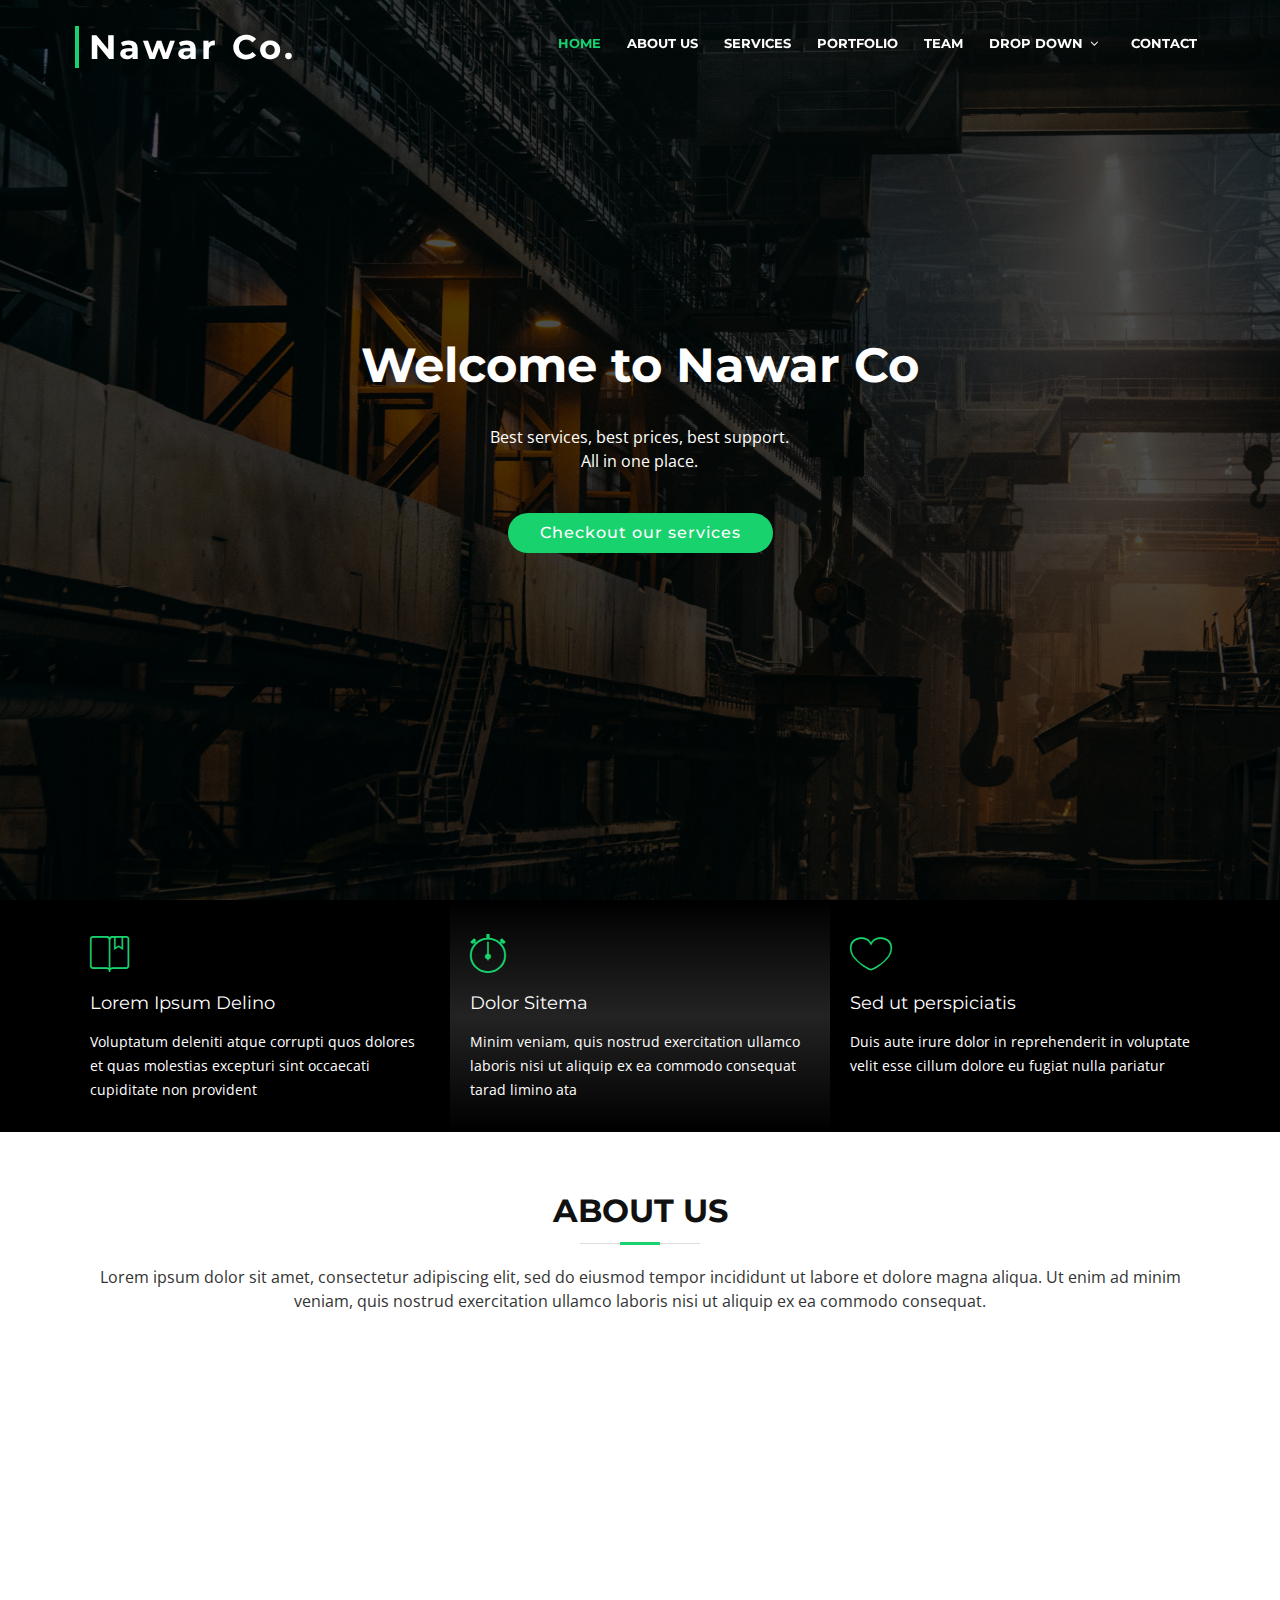
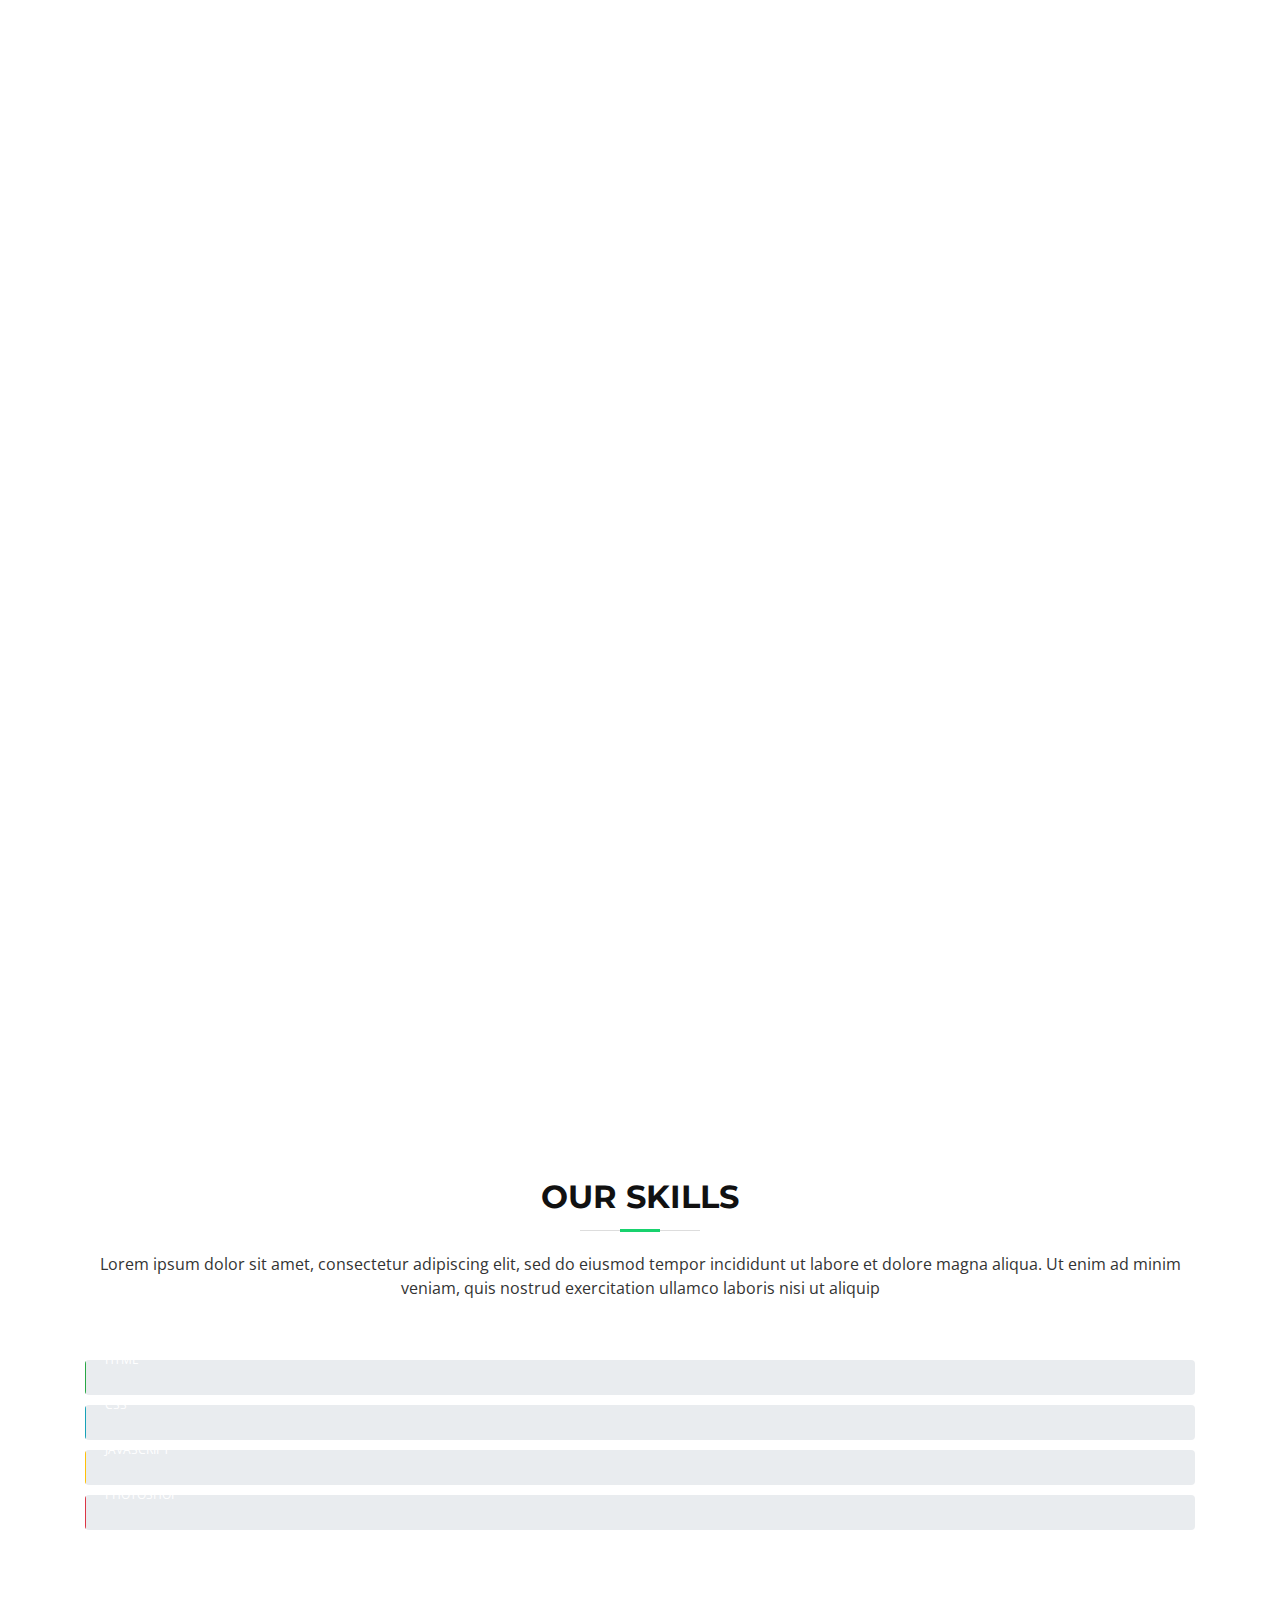
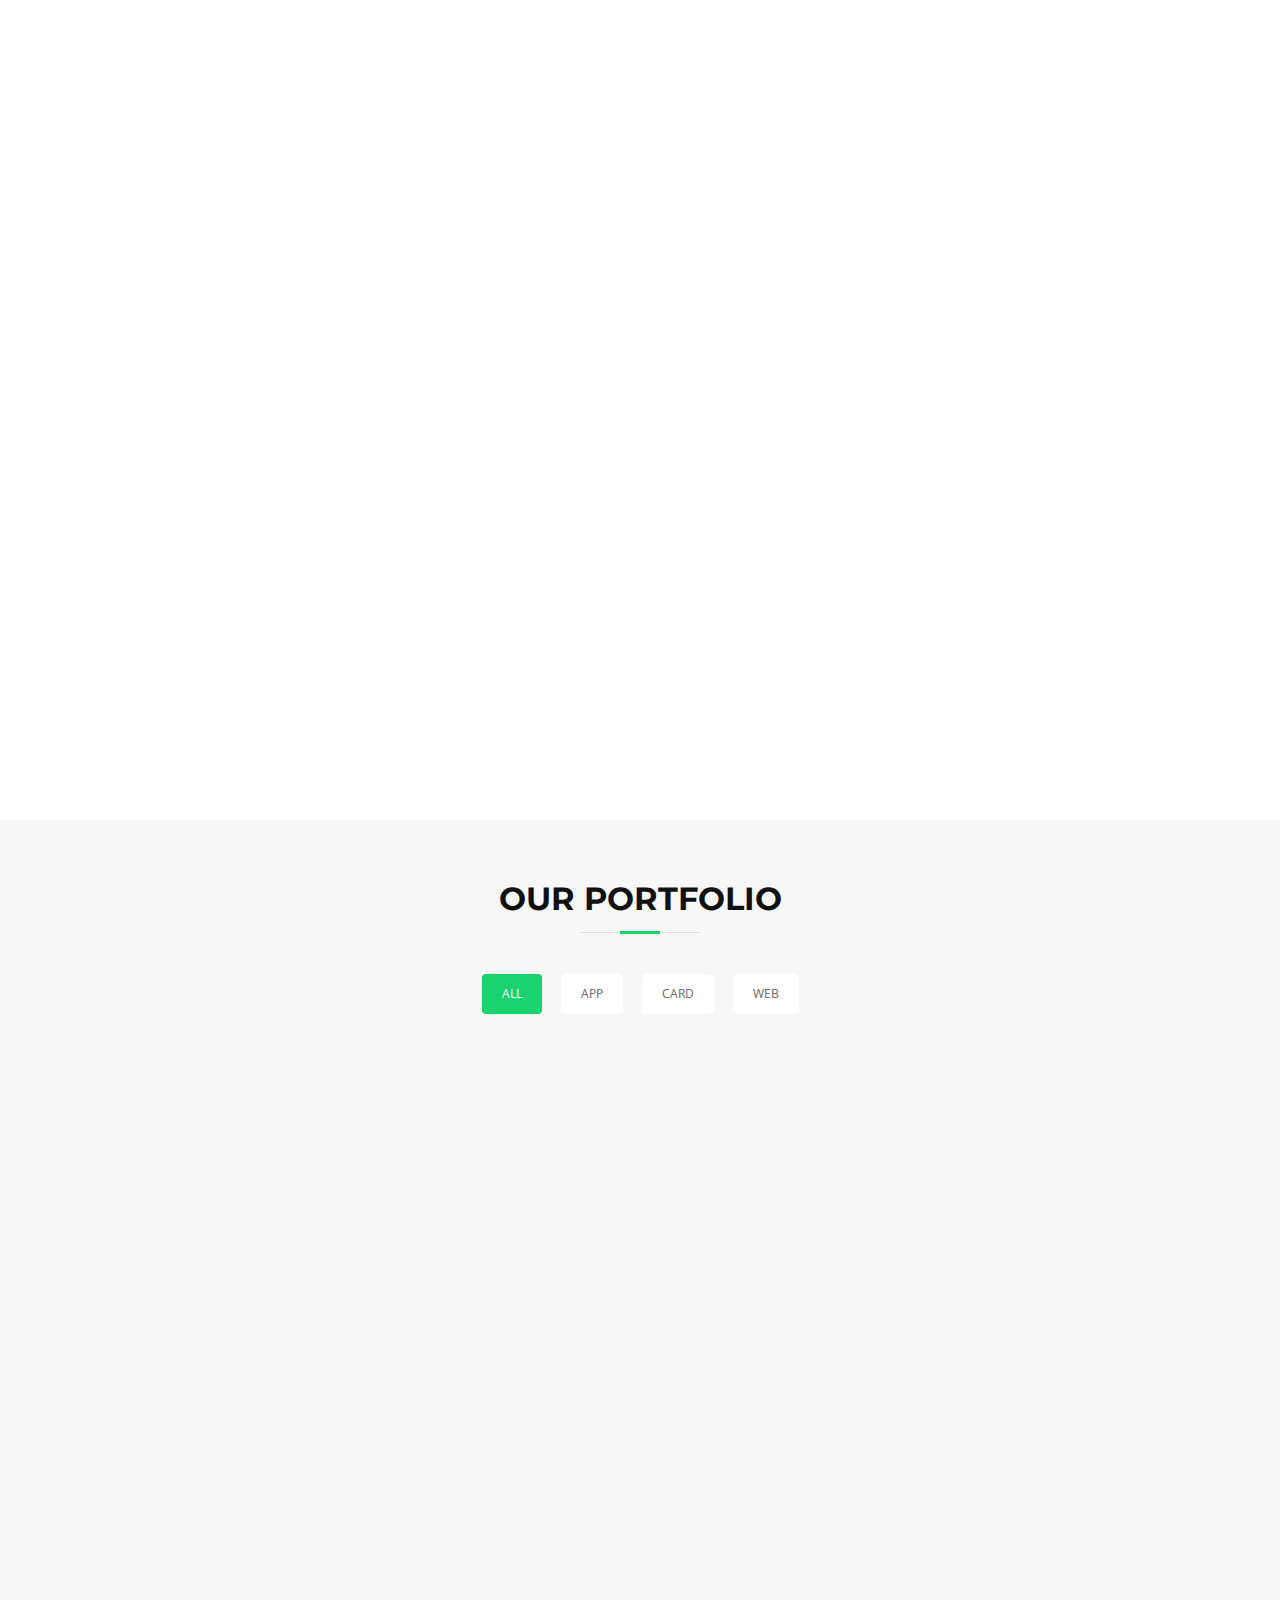
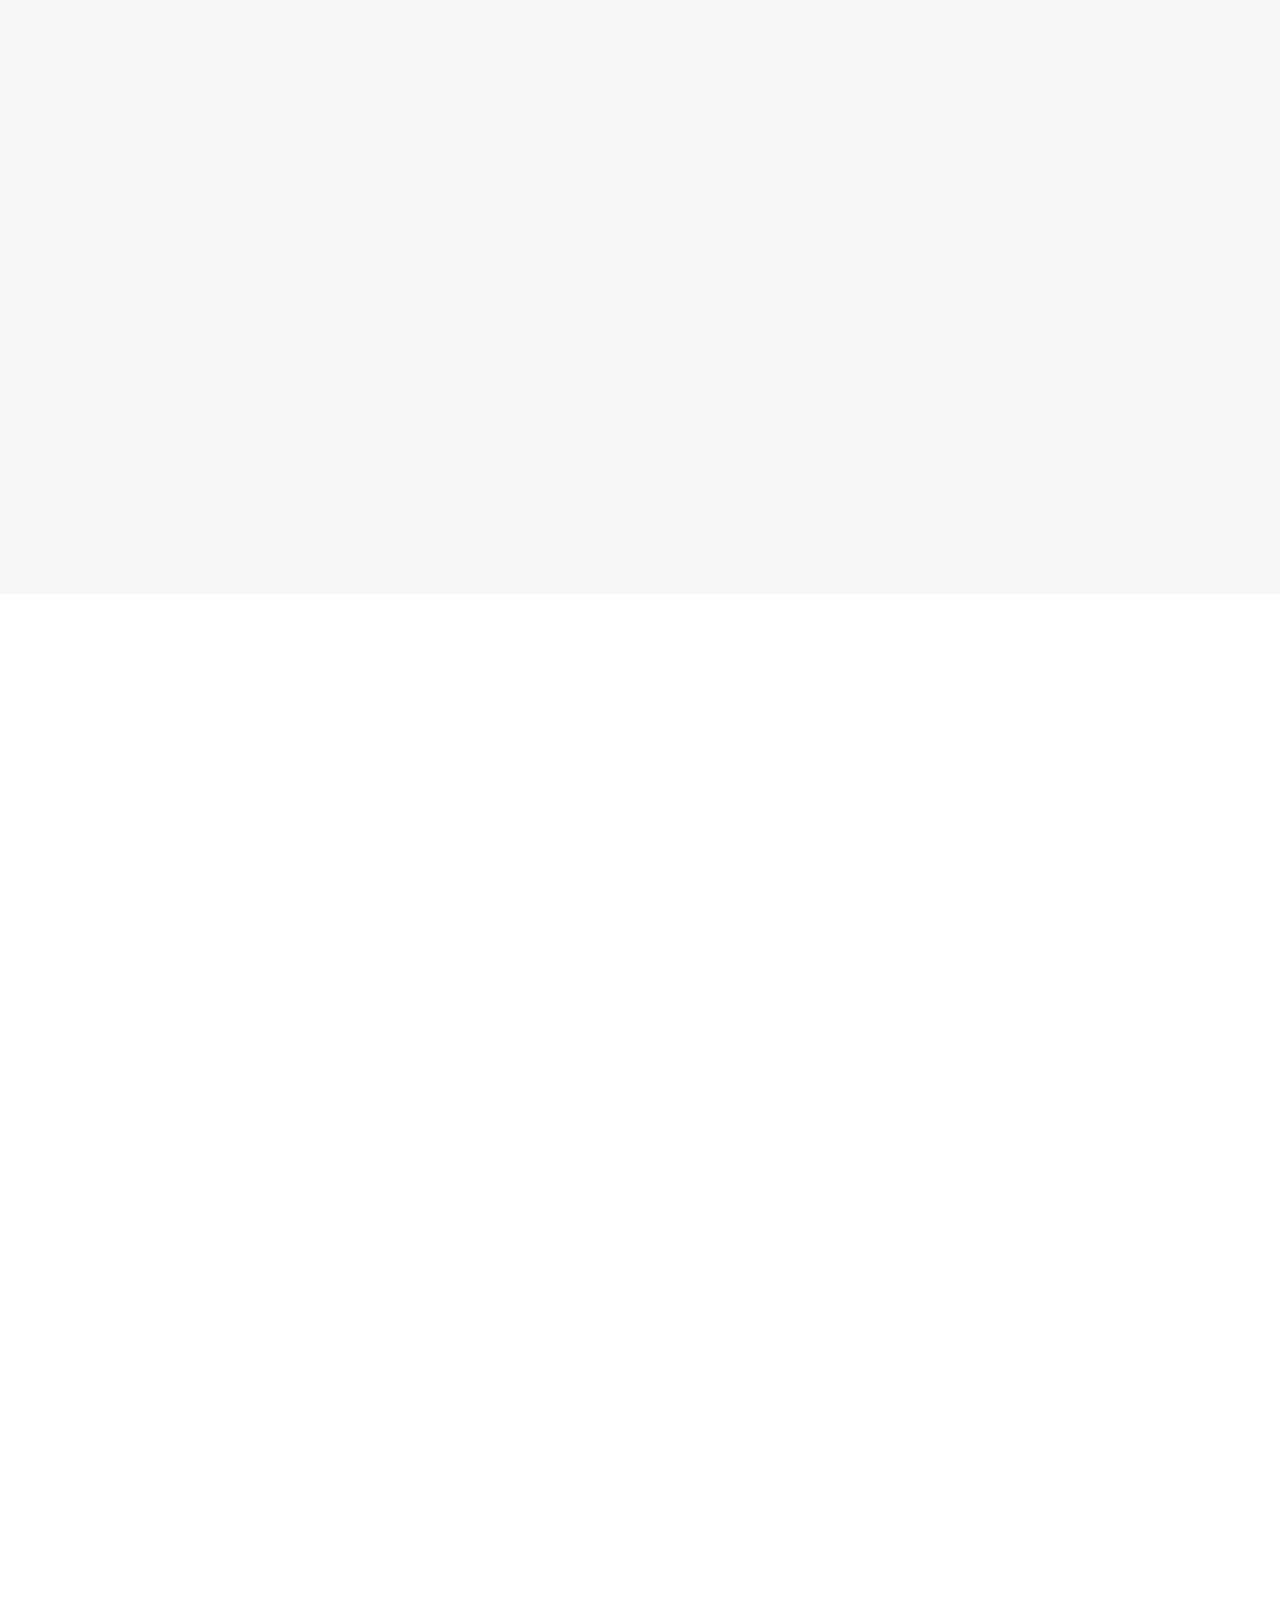
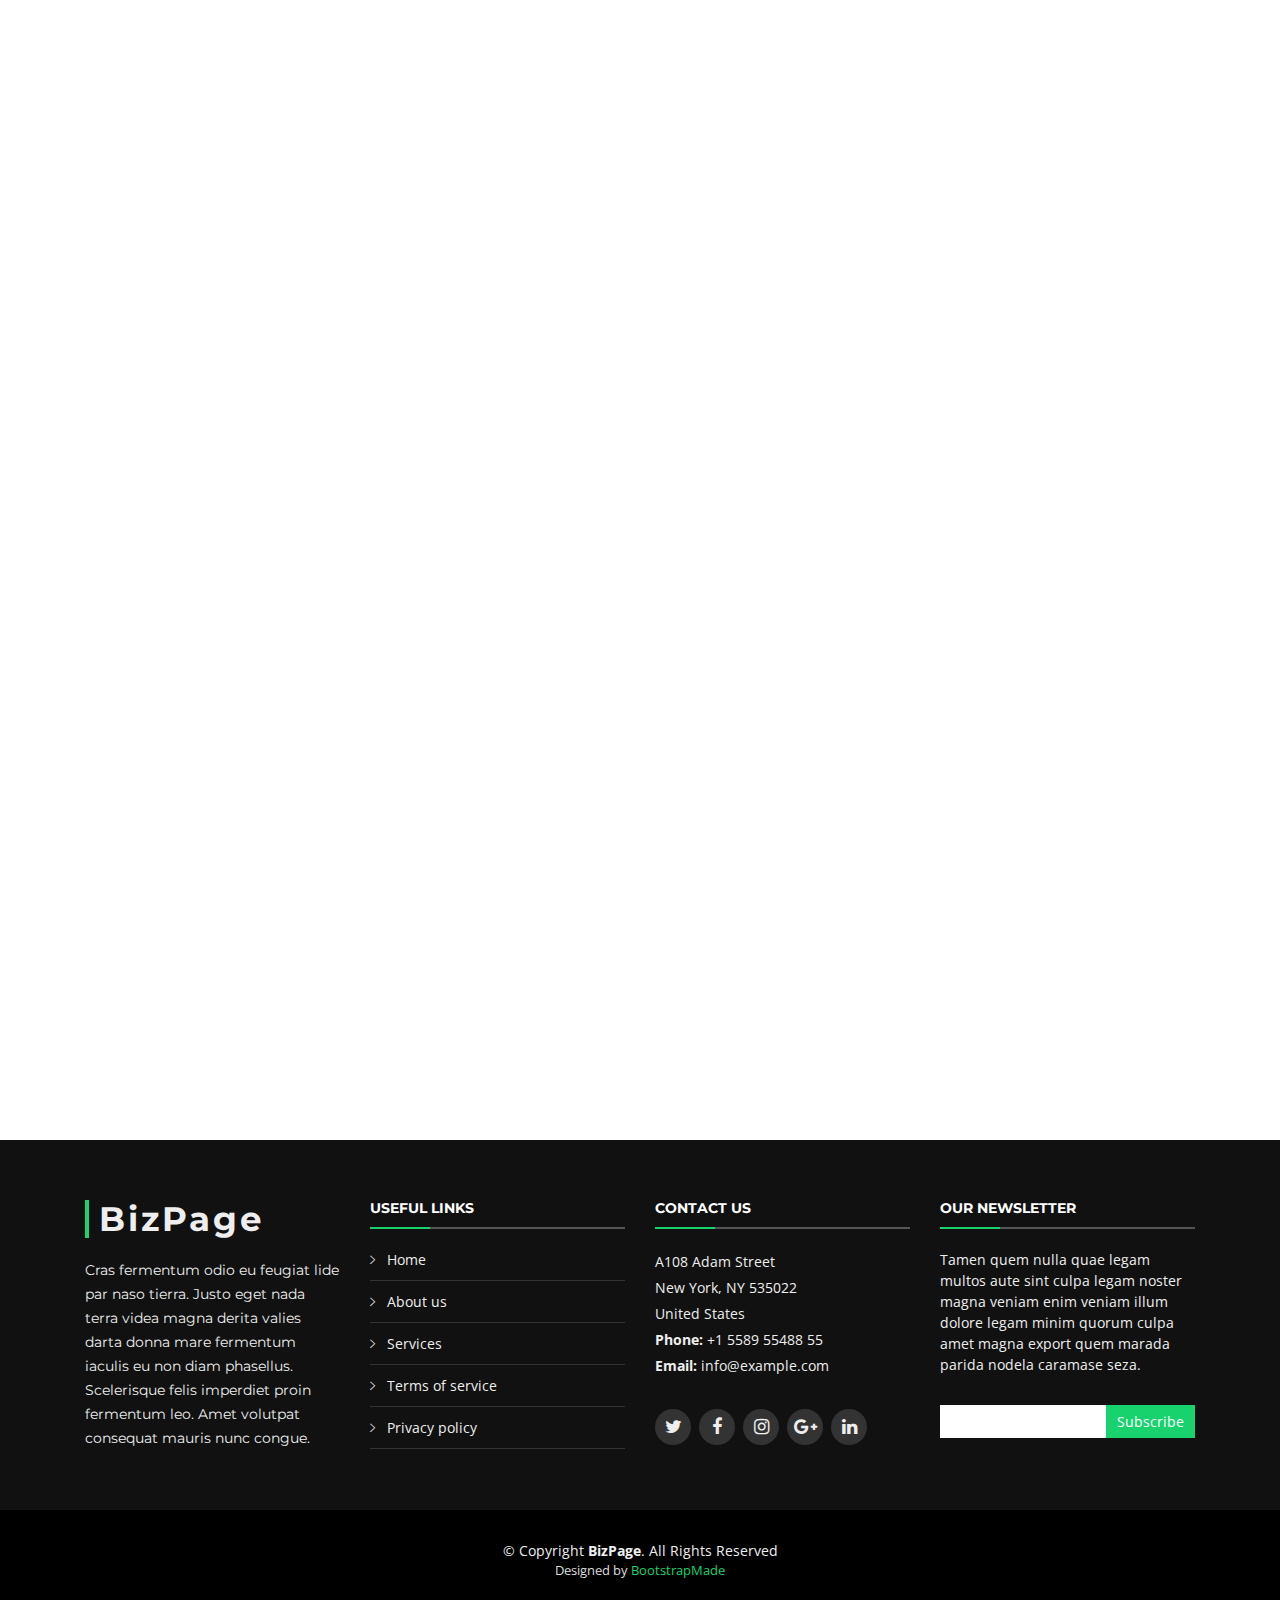
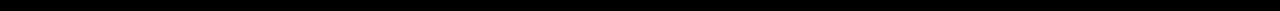
==== commit 029d0ddd: "Changed background img, changed some text" ====
--- a/index.html
+++ b/index.html
@@ -44,7 +44,7 @@
     <div class="container-fluid">
 
       <div id="logo" class="pull-left">
-        <h1><a href="#intro" class="scrollto">BizPage</a></h1>
+        <h1><a href="#intro" class="scrollto">Nawar Co.</a></h1>
         <!-- Uncomment below if you prefer to use an image logo -->
         <!-- <a href="#intro"><img src="img/logo.png" alt="" title="" /></a>-->
       </div>
@@ -83,9 +83,9 @@
             <div class="carousel-background"><img src="img/intro-carousel/1.jpg" alt=""></div>
             <div class="carousel-container">
               <div class="carousel-content">
-                <h2>We are professional</h2>
-                <p>Lorem ipsum dolor sit amet, consectetur adipiscing elit, sed do eiusmod tempor incididunt ut labore et dolore magna aliqua. Ut enim ad minim veniam, quis nostrud exercitation ullamco laboris nisi ut aliquip ex ea commodo consequat.</p>
-                <a href="#featured-services" class="btn-get-started scrollto">Get Started</a>
+                <h2>Welcome to Nawar Co</h2>
+                <p>Best services, best prices, best support. <br> All in one place.</p>
+                <a href="#featured-services" class="btn-get-started scrollto">Checkout our services</a>
               </div>
             </div>
           </div>
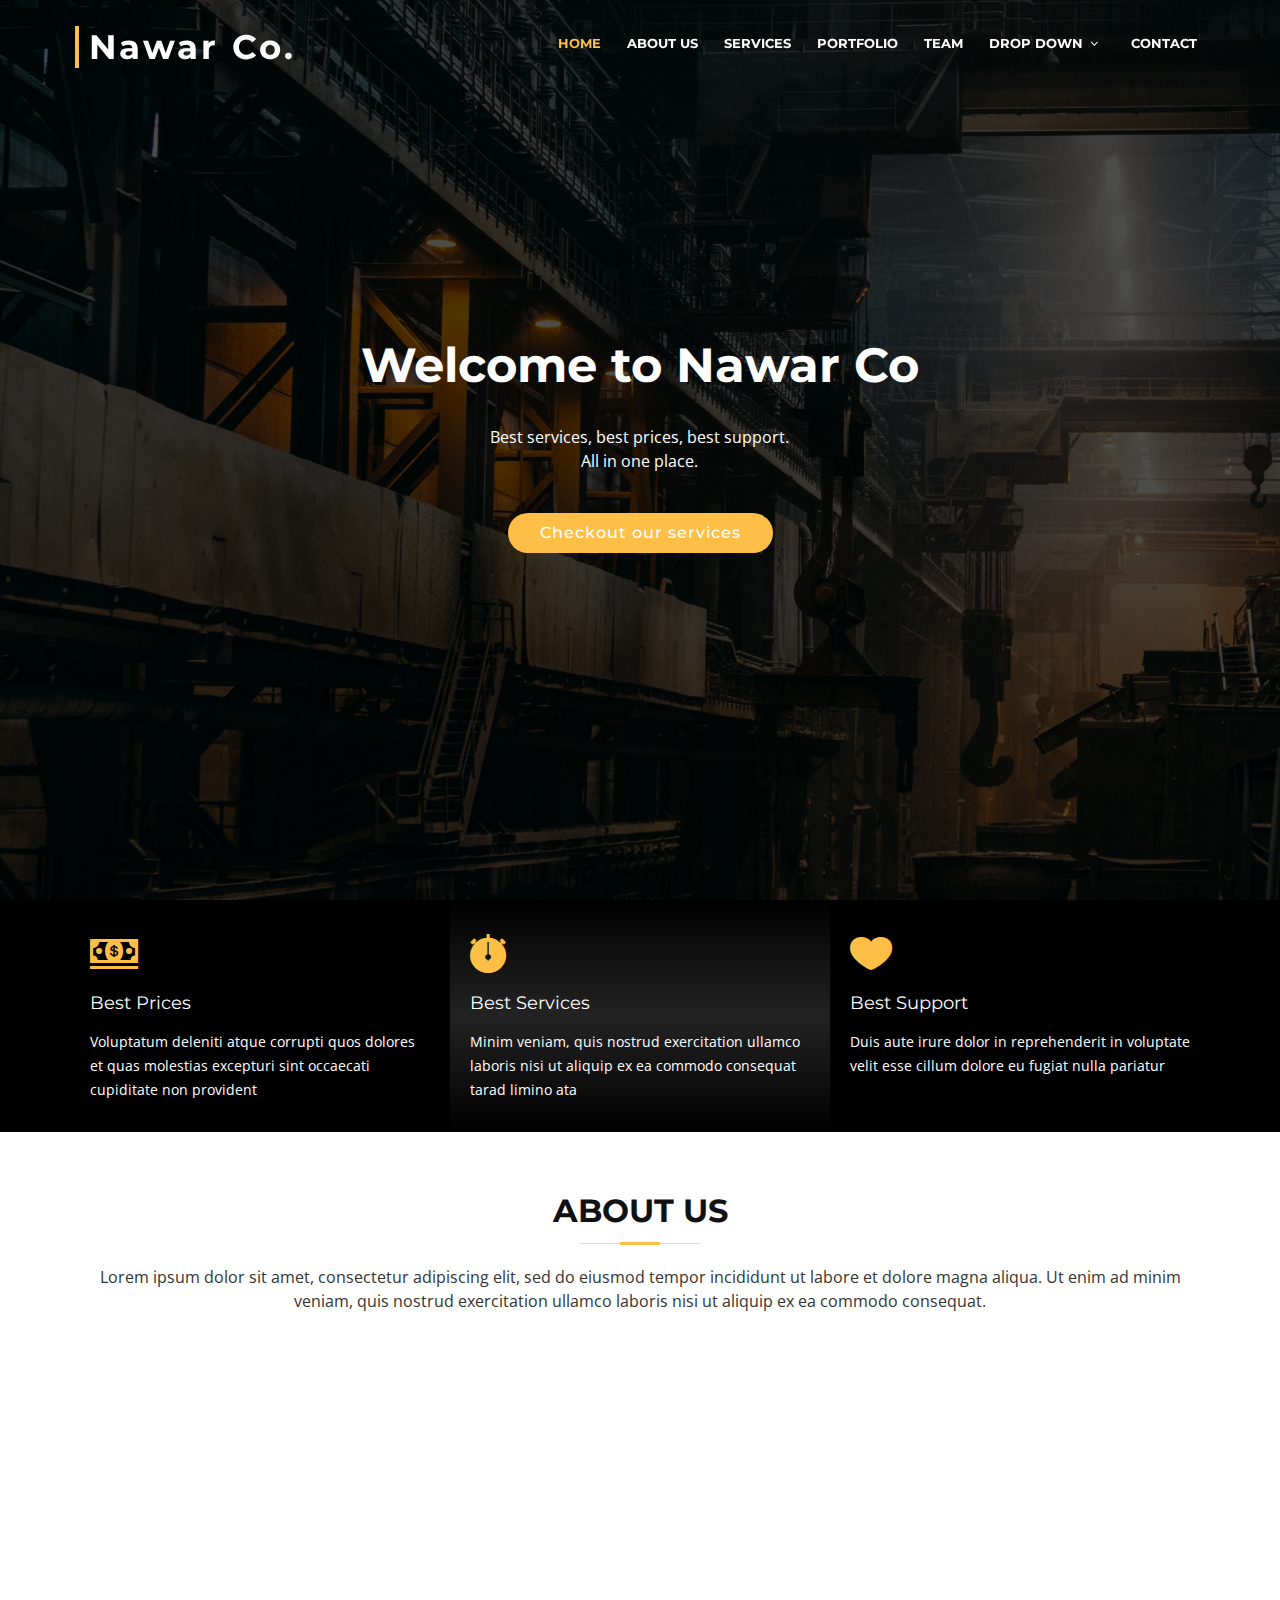
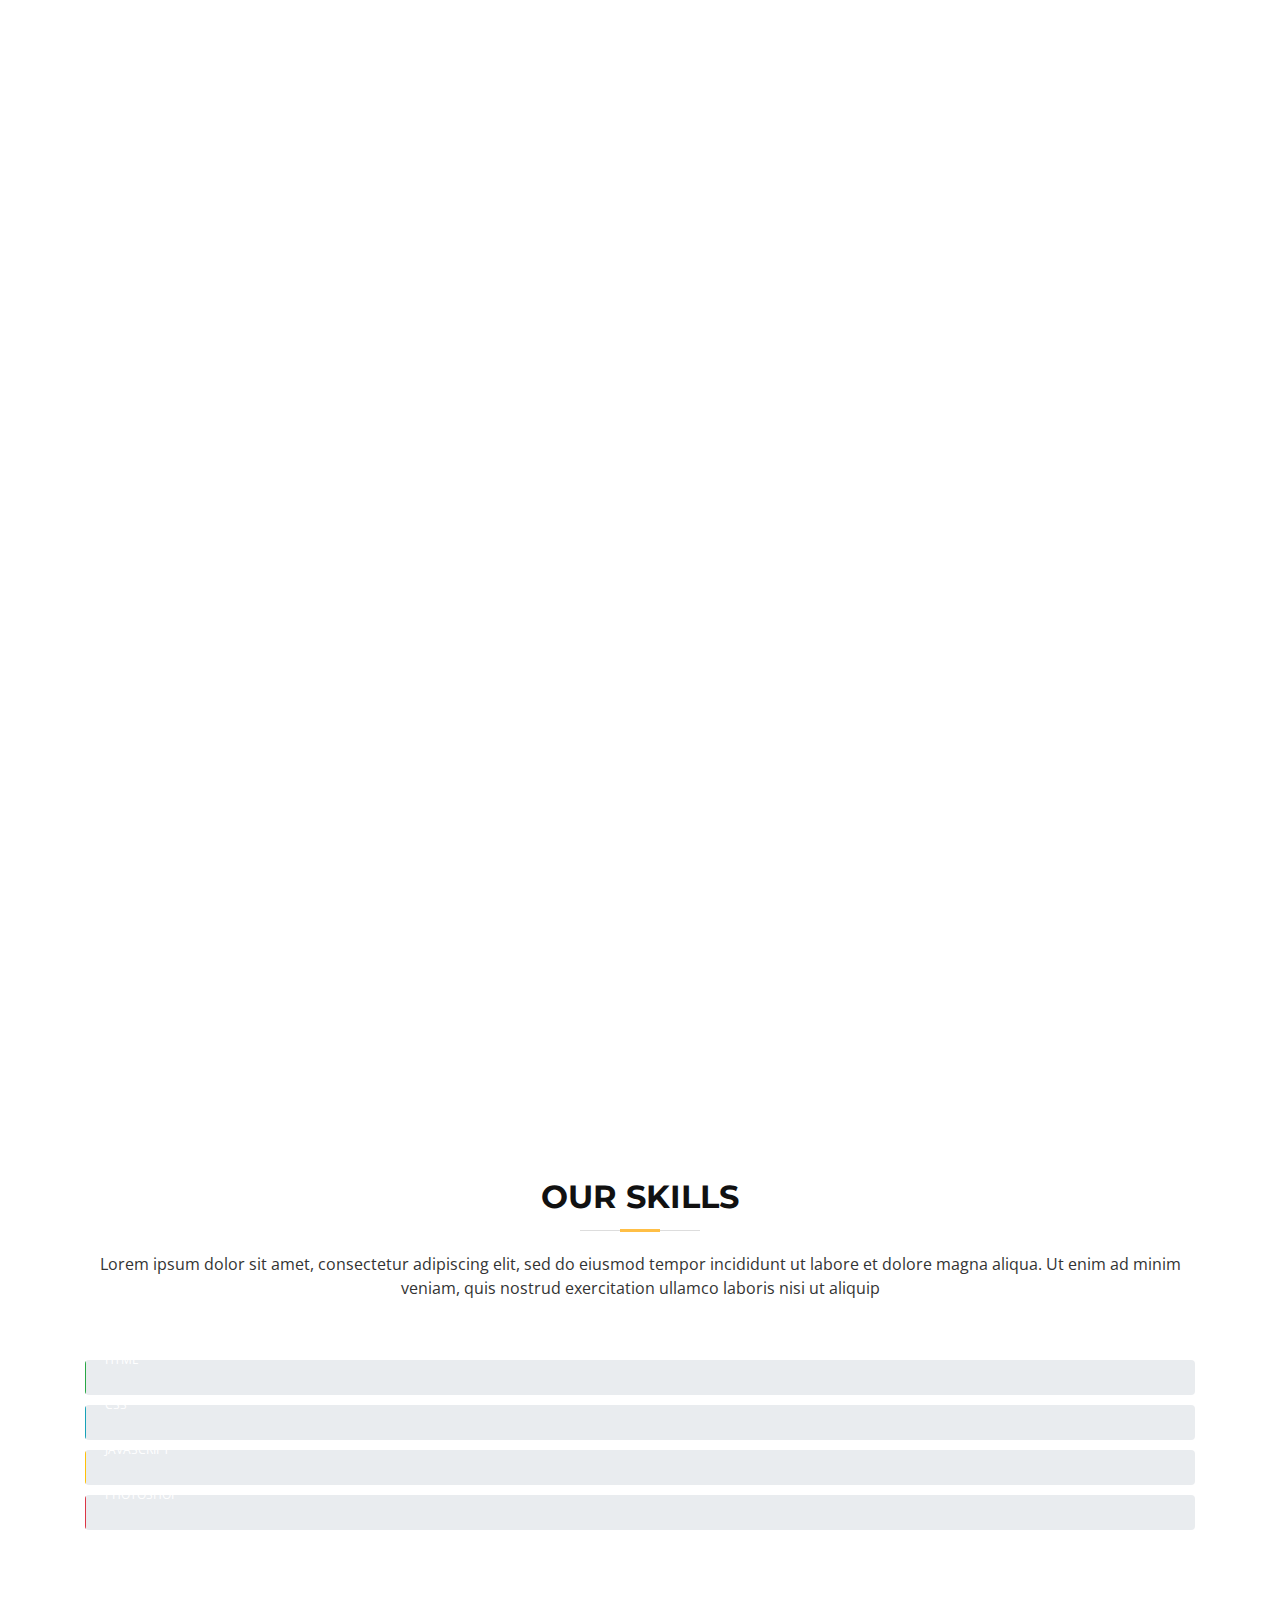
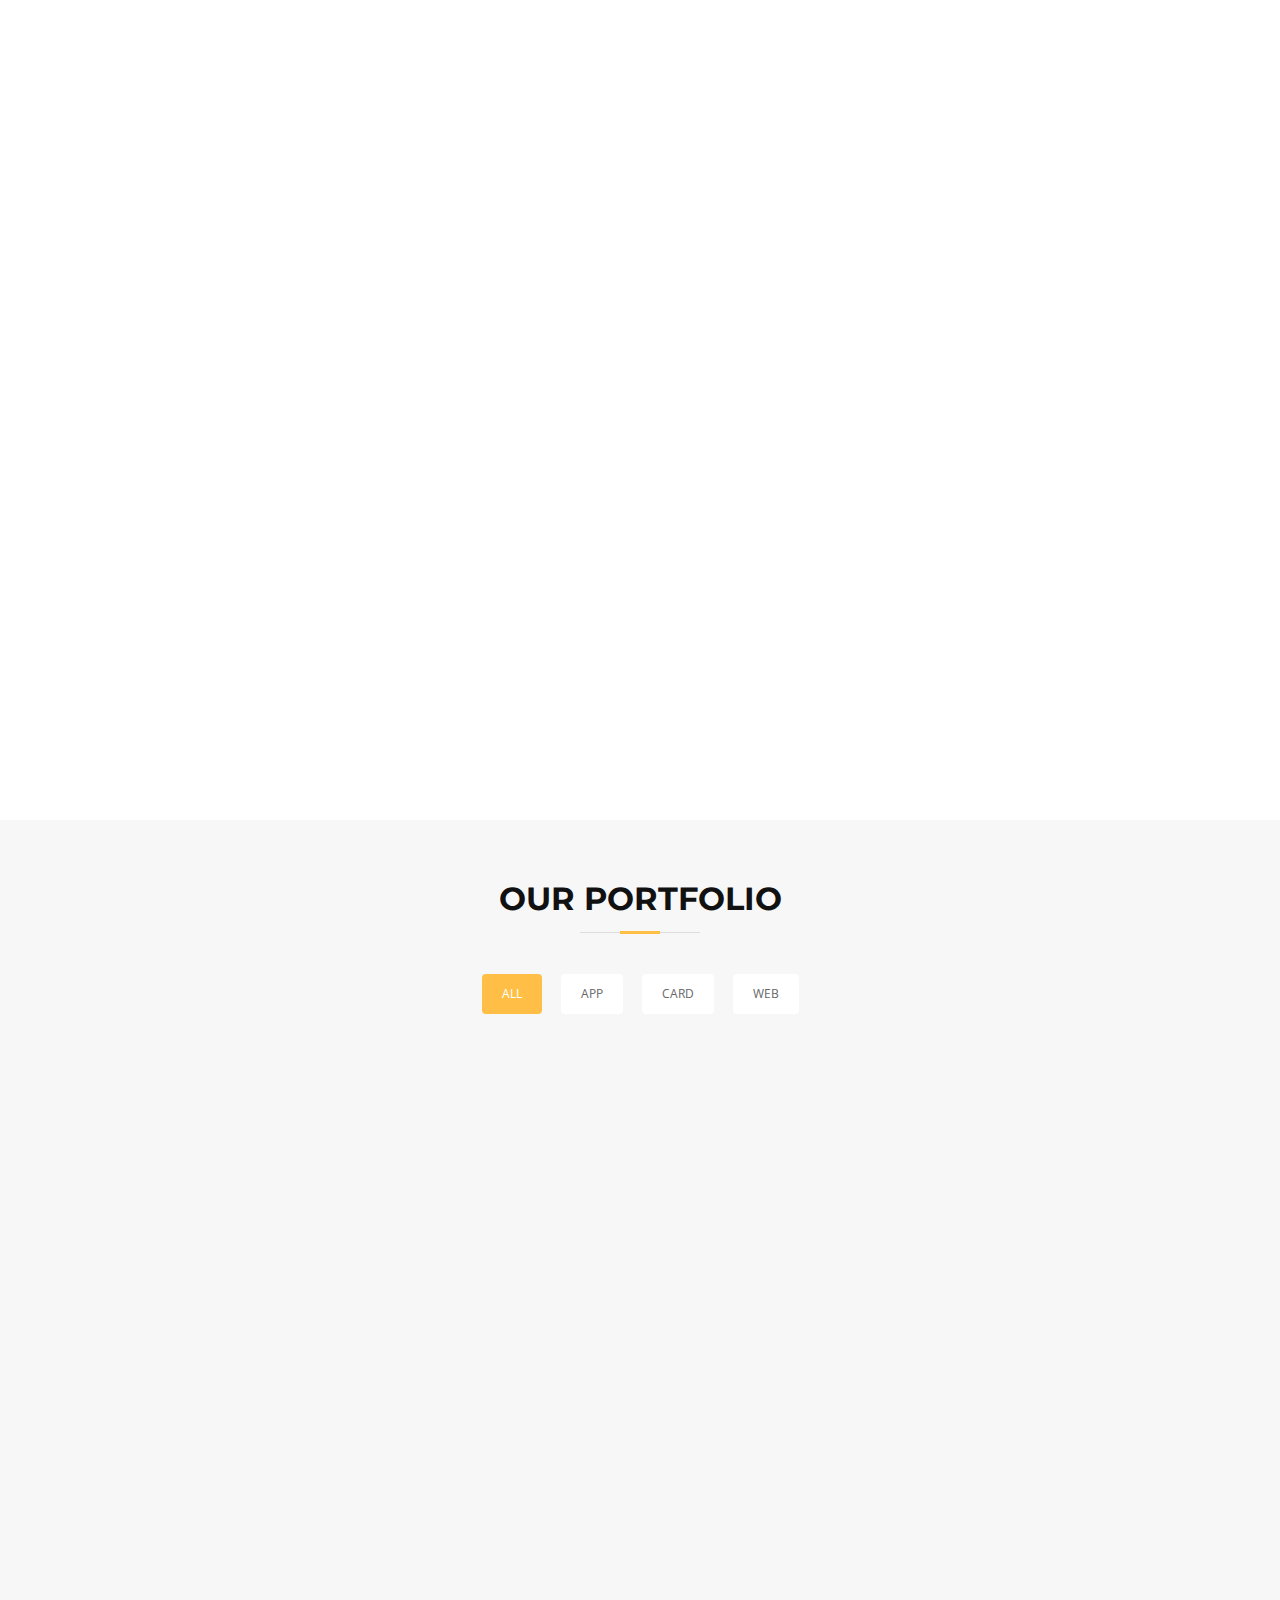
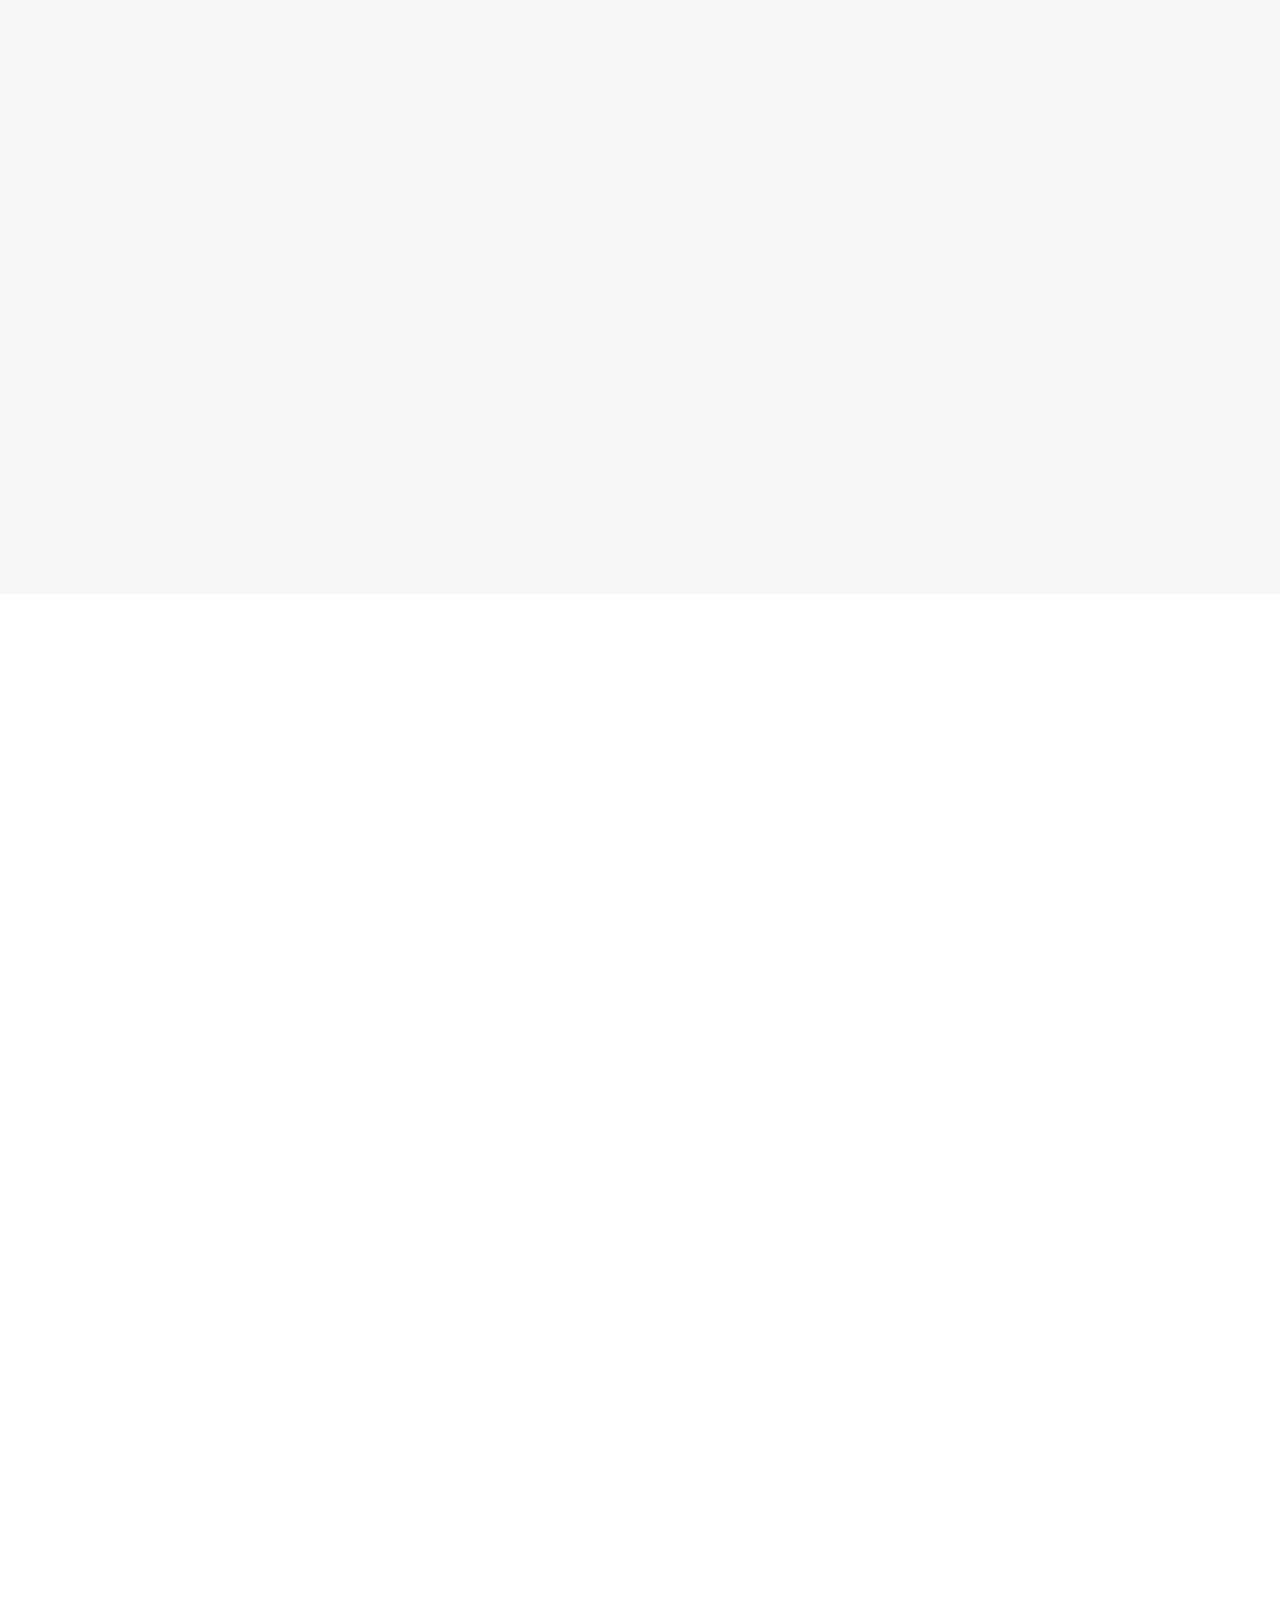
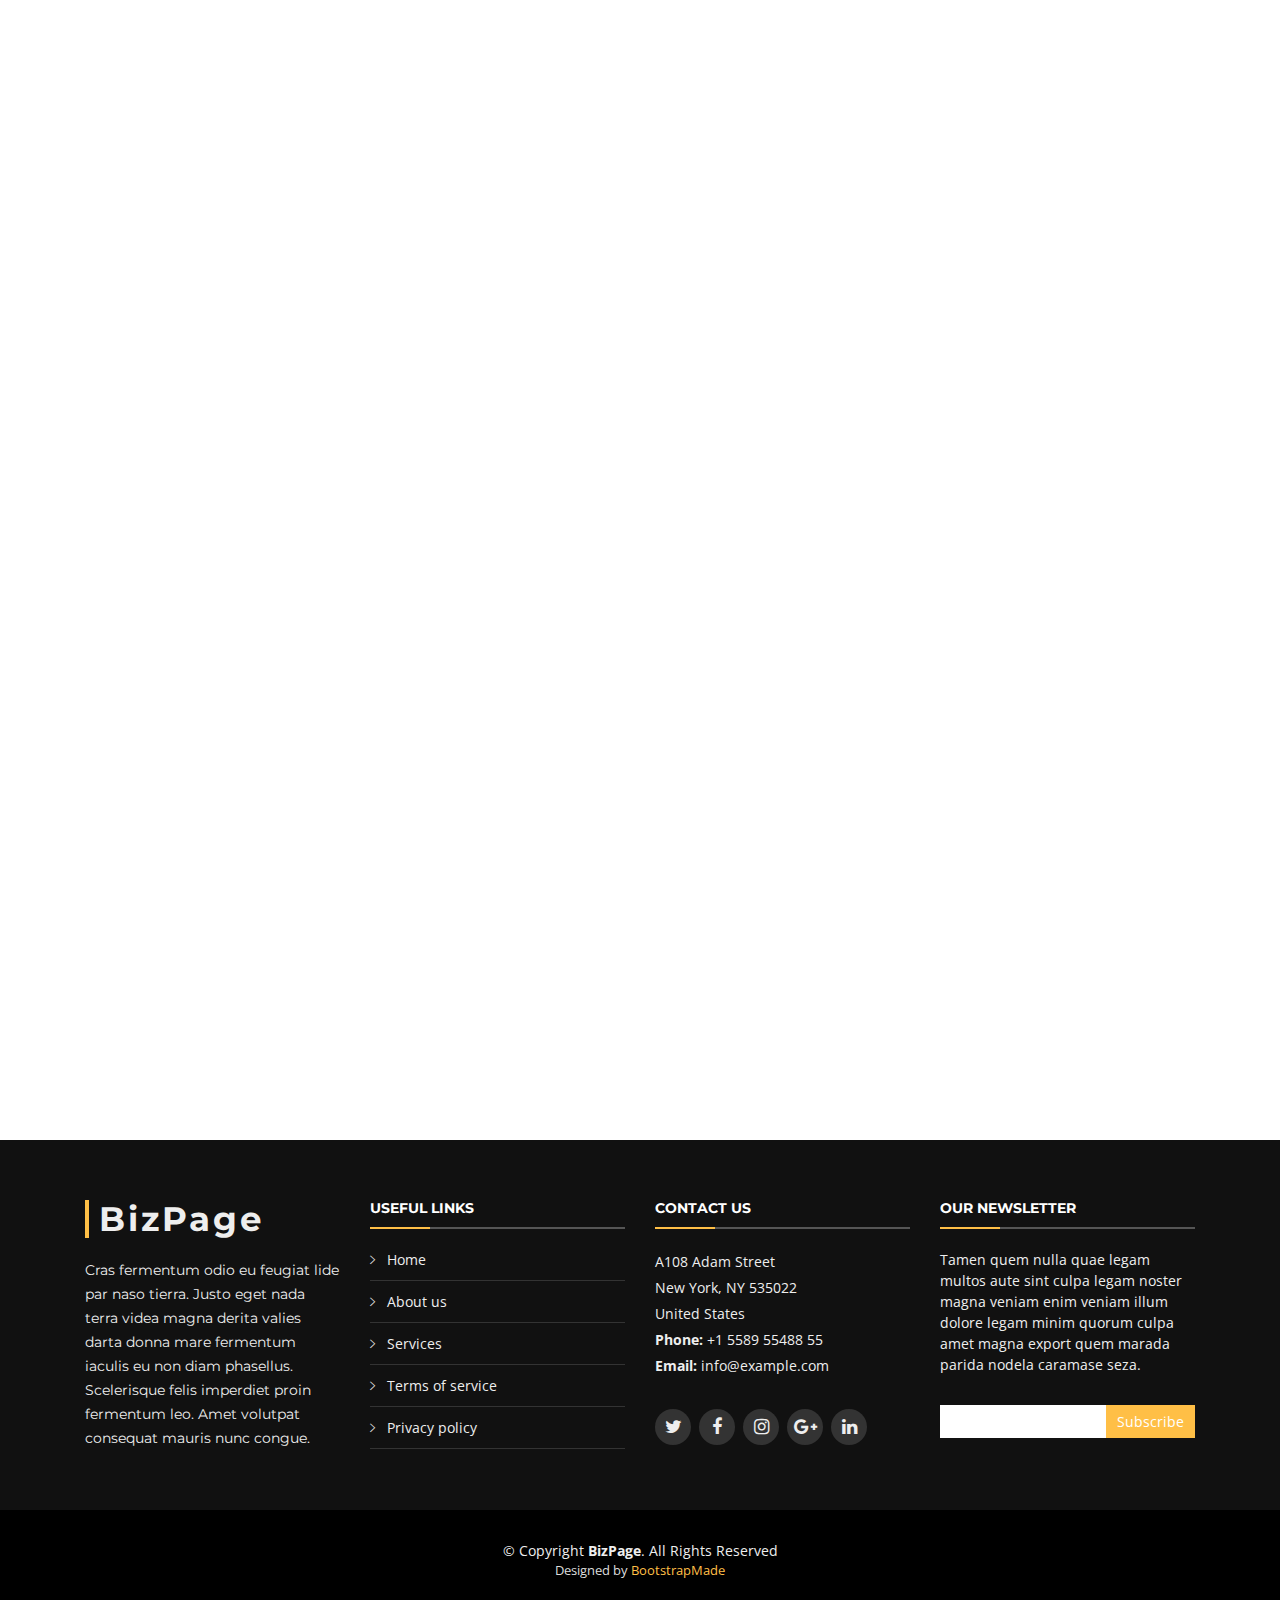
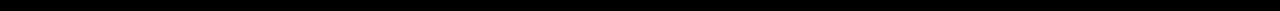
==== commit 0959d807: "Changed icons in intro, modified call to action section" ====
--- a/index.html
+++ b/index.html
@@ -106,20 +106,20 @@
         <div class="row">
 
           <div class="col-lg-4 box">
-            <i class="ion-ios-bookmarks-outline"></i>
-            <h4 class="title"><a href="">Lorem Ipsum Delino</a></h4>
+            <i class="ion-cash"></i>
+            <h4 class="title"><a href="">Best Prices</a></h4>
             <p class="description">Voluptatum deleniti atque corrupti quos dolores et quas molestias excepturi sint occaecati cupiditate non provident</p>
           </div>
 
           <div class="col-lg-4 box box-bg">
-            <i class="ion-ios-stopwatch-outline"></i>
-            <h4 class="title"><a href="">Dolor Sitema</a></h4>
+            <i class="ion-ios-stopwatch"></i>
+            <h4 class="title"><a href="">Best Services</a></h4>
             <p class="description">Minim veniam, quis nostrud exercitation ullamco laboris nisi ut aliquip ex ea commodo consequat tarad limino ata</p>
           </div>
 
           <div class="col-lg-4 box">
-            <i class="ion-ios-heart-outline"></i>
-            <h4 class="title"><a href="">Sed ut perspiciatis</a></h4>
+            <i class="ion-ios-heart"></i>
+            <h4 class="title"><a href="">Best Support</a></h4>
             <p class="description">Duis aute irure dolor in reprehenderit in voluptate velit esse cillum dolore eu fugiat nulla pariatur</p>
           </div>
 
@@ -238,9 +238,9 @@
     ============================-->
     <section id="call-to-action" class="wow fadeIn">
       <div class="container text-center">
-        <h3>Call To Action</h3>
+        <h3>We specialize in [7aga keda]</h3>
         <p> Duis aute irure dolor in reprehenderit in voluptate velit esse cillum dolore eu fugiat nulla pariatur. Excepteur sint occaecat cupidatat non proident, sunt in culpa qui officia deserunt mollit anim id est laborum.</p>
-        <a class="cta-btn" href="#">Call To Action</a>
+        <a class="cta-btn" href="#">Check our [7aga]</a>
       </div>
     </section><!-- #call-to-action -->
 
--- a/css/style.css
+++ b/css/style.css
@@ -16,7 +16,7 @@
 }
 
 a {
-  color: #18d26e;
+  color: #ffbf46;
   transition: 0.5s;
 }
 
@@ -50,7 +50,7 @@
 .back-to-top {
   position: fixed;
   display: none;
-  background: #18d26e;
+  background: #ffbf46;
   color: #fff;
   width: 44px;
   height: 44px;
@@ -88,7 +88,7 @@
   top: calc(50% - 30px);
   left: calc(50% - 30px);
   border: 6px solid #f2f2f2;
-  border-top: 6px solid #18d26e;
+  border-top: 6px solid #ffbf46;
   border-radius: 50%;
   width: 60px;
   height: 60px;
@@ -160,7 +160,7 @@
 #header #logo h1 a:hover {
   color: #fff;
   padding-left: 10px;
-  border-left: 4px solid #18d26e;
+  border-left: 4px solid #ffbf46;
 }
 
 #header #logo img {
@@ -297,12 +297,12 @@
   transition: 0.5s;
   margin: 10px;
   color: #fff;
-  background: #18d26e;
+  background: #ffbf46;
 }
 
 #intro .btn-get-started:hover {
   background: #fff;
-  color: #18d26e;
+  color: #ffbf46;
 }
 
 /*--------------------------------------------------------------
@@ -391,7 +391,7 @@
 
 .nav-menu li:hover > a,
 .nav-menu > .menu-active > a {
-  color: #18d26e;
+  color: #ffbf46;
 }
 
 .nav-menu > li {
@@ -419,7 +419,7 @@
 }
 
 .nav-menu ul li:hover > a {
-  color: #18d26e;
+  color: #ffbf46;
 }
 
 .nav-menu ul ul {
@@ -488,7 +488,7 @@
 }
 
 #mobile-nav ul li a:hover {
-  color: #18d26e;
+  color: #ffbf46;
 }
 
 #mobile-nav ul li li {
@@ -496,7 +496,7 @@
 }
 
 #mobile-nav ul li.menu-active a {
-  color: #18d26e;
+  color: #ffbf46;
 }
 
 #mobile-nav ul .menu-has-children i {
@@ -509,7 +509,7 @@
 }
 
 #mobile-nav ul .menu-has-children i.fa-chevron-up {
-  color: #18d26e;
+  color: #ffbf46;
 }
 
 #mobile-nav ul .menu-has-children li a {
@@ -517,7 +517,7 @@
 }
 
 #mobile-nav ul .menu-item-active {
-  color: #18d26e;
+  color: #ffbf46;
 }
 
 #mobile-body-overly {
@@ -579,7 +579,7 @@
   display: block;
   width: 40px;
   height: 3px;
-  background: #18d26e;
+  background: #ffbf46;
   bottom: 0;
   left: calc(50% - 20px);
 }
@@ -613,7 +613,7 @@
 }
 
 #featured-services i {
-  color: #18d26e;
+  color: #ffbf46;
   font-size: 48px;
   display: inline-block;
   line-height: 1;
@@ -630,7 +630,7 @@
 }
 
 #featured-services h4 a:hover {
-  color: #18d26e;
+  color: #ffbf46;
 }
 
 #featured-services p {
@@ -687,7 +687,7 @@
   padding-top: 8px;
   text-align: center;
   position: absolute;
-  background-color: #18d26e;
+  background-color: #ffbf46;
   border-radius: 50%;
   text-align: center;
   border: 4px solid #fff;
@@ -708,7 +708,7 @@
 }
 
 #about .about-col:hover i {
-  color: #18d26e;
+  color: #ffbf46;
 }
 
 #about .about-col h2 {
@@ -725,7 +725,7 @@
 }
 
 #about .about-col h2 a:hover {
-  color: #18d26e;
+  color: #ffbf46;
 }
 
 #about .about-col p {
@@ -754,7 +754,7 @@
 }
 
 #services .icon i {
-  color: #18d26e;
+  color: #ffbf46;
   font-size: 36px;
   line-height: 1;
   transition: 0.5s;
@@ -772,7 +772,7 @@
 }
 
 #services .box:hover .title a {
-  color: #18d26e;
+  color: #ffbf46;
 }
 
 #services .description {
@@ -786,7 +786,7 @@
 --------------------------------*/
 
 #call-to-action {
-  background: linear-gradient(rgba(0, 142, 99, 0.1), rgba(0, 0, 0, 0.1)), url(../img/call-to-action-bg.jpg) fixed center center;
+  background: linear-gradient(#e0a5008c, rgba(190, 130, 0, 0.678)), url(../img/call-to-action-bg.jpg) fixed center center;
   background-size: cover;
   padding: 60px 0;
 }
@@ -817,8 +817,8 @@
 }
 
 #call-to-action .cta-btn:hover {
-  background: #18d26e;
-  border: 2px solid #18d26e;
+  background: #ffbf46;
+  border: 2px solid #ffbf46;
 }
 
 /* Call To Action Section
@@ -884,7 +884,7 @@
   font-weight: bold;
   font-size: 48px;
   display: block;
-  color: #18d26e;
+  color: #ffbf46;
 }
 
 #facts .counters p {
@@ -931,7 +931,7 @@
 
 #portfolio #portfolio-flters li:hover,
 #portfolio #portfolio-flters li.filter-active {
-  background: #18d26e;
+  background: #ffbf46;
   color: #fff;
 }
 
@@ -991,7 +991,7 @@
 
 #portfolio .portfolio-item figure .link-preview:hover,
 #portfolio .portfolio-item figure .link-details:hover {
-  background: #18d26e;
+  background: #ffbf46;
 }
 
 #portfolio .portfolio-item figure .link-preview:hover i,
@@ -1040,7 +1040,7 @@
 }
 
 #portfolio .portfolio-item .portfolio-info h4 a:hover {
-  color: #18d26e;
+  color: #ffbf46;
 }
 
 #portfolio .portfolio-item .portfolio-info p {
@@ -1086,7 +1086,7 @@
 }
 
 #clients .owl-dot.active {
-  background-color: #18d26e;
+  background-color: #ffbf46;
 }
 
 /* Testimonials Section
@@ -1160,7 +1160,7 @@
 }
 
 #testimonials .owl-dot.active {
-  background-color: #18d26e;
+  background-color: #ffbf46;
 }
 
 /* Team Section
@@ -1240,7 +1240,7 @@
 }
 
 #team .member .social a:hover {
-  color: #18d26e;
+  color: #ffbf46;
 }
 
 #team .member .social i {
@@ -1264,7 +1264,7 @@
   font-size: 48px;
   display: inline-block;
   margin-bottom: 10px;
-  color: #18d26e;
+  color: #ffbf46;
 }
 
 #contact .contact-info address,
@@ -1286,7 +1286,7 @@
 }
 
 #contact .contact-info a:hover {
-  color: #18d26e;
+  color: #ffbf46;
 }
 
 #contact .contact-address,
@@ -1296,8 +1296,8 @@
 }
 
 #contact .form #sendmessage {
-  color: #18d26e;
-  border: 1px solid #18d26e;
+  color: #ffbf46;
+  border: 1px solid #ffbf46;
   display: none;
   text-align: center;
   padding: 15px;
@@ -1338,7 +1338,7 @@
 }
 
 #contact .form button[type="submit"] {
-  background: #18d26e;
+  background: #ffbf46;
   border: 0;
   padding: 10px 30px;
   color: #fff;
@@ -1378,7 +1378,7 @@
   font-family: "Montserrat", sans-serif;
   font-weight: 700;
   letter-spacing: 3px;
-  border-left: 4px solid #18d26e;
+  border-left: 4px solid #ffbf46;
 }
 
 #footer .footer-top .footer-info p {
@@ -1405,7 +1405,7 @@
 }
 
 #footer .footer-top .social-links a:hover {
-  background: #18d26e;
+  background: #ffbf46;
   color: #fff;
 }
 
@@ -1433,7 +1433,7 @@
 }
 
 #footer .footer-top h4::after {
-  background: #18d26e;
+  background: #ffbf46;
   width: 60px;
 }
 
@@ -1466,7 +1466,7 @@
 }
 
 #footer .footer-top .footer-links ul a:hover {
-  color: #18d26e;
+  color: #ffbf46;
 }
 
 #footer .footer-top .footer-contact {
@@ -1488,7 +1488,7 @@
 }
 
 #footer .footer-top .footer-newsletter input[type="submit"] {
-  background: #18d26e;
+  background: #ffbf46;
   border: 0;
   width: 35%;
   padding: 6px 0;
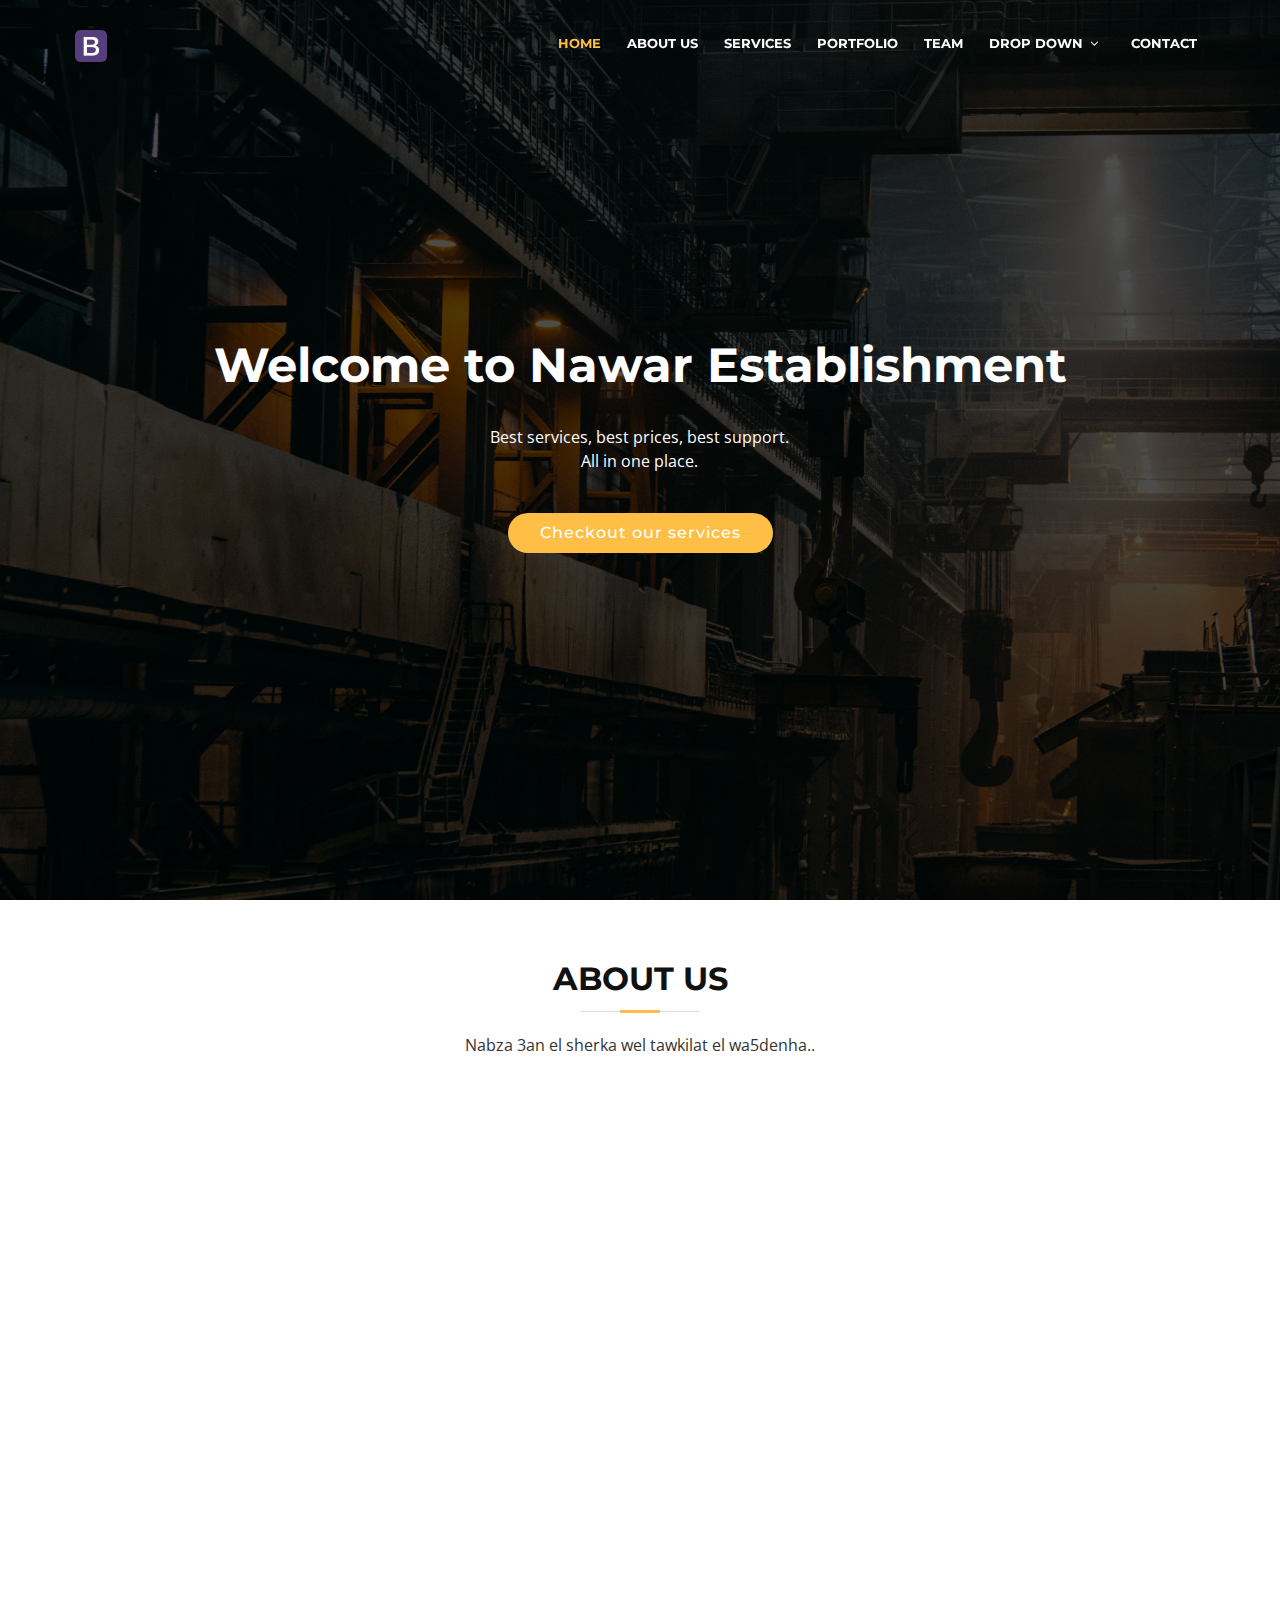
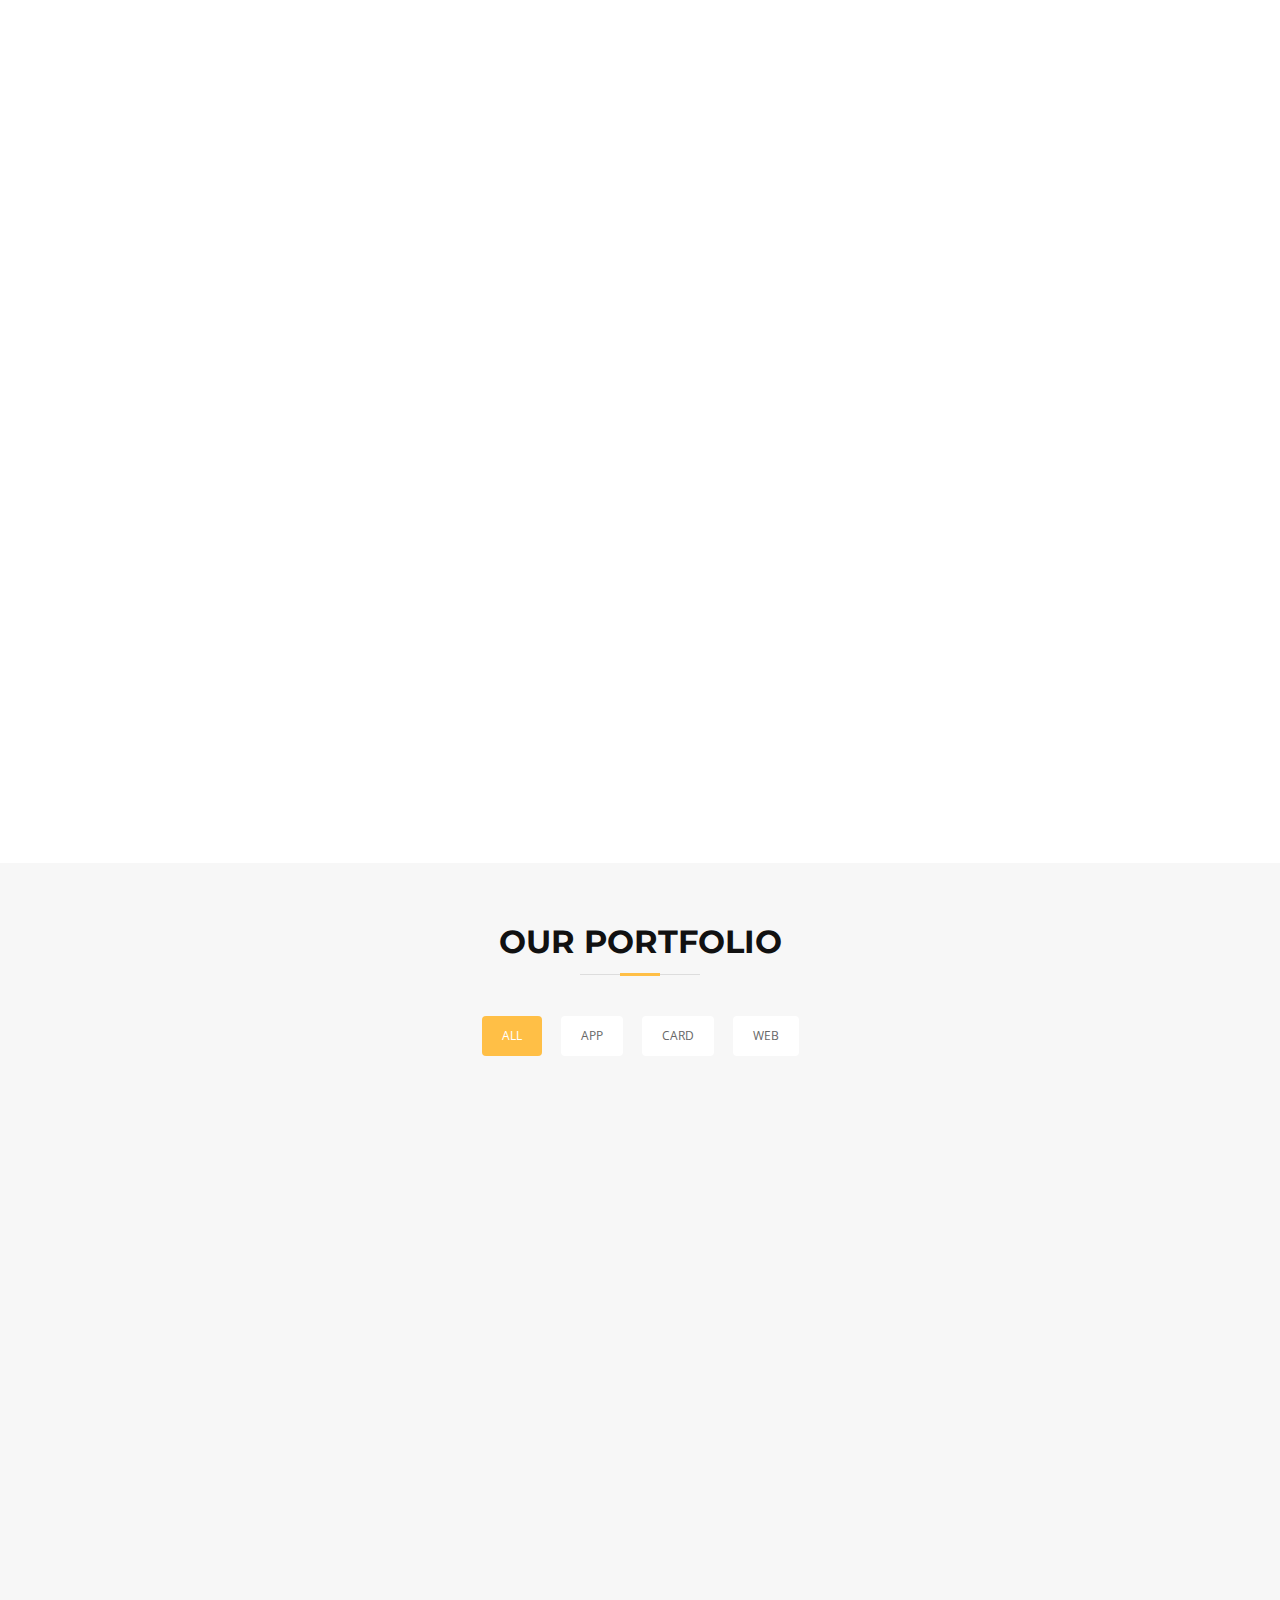
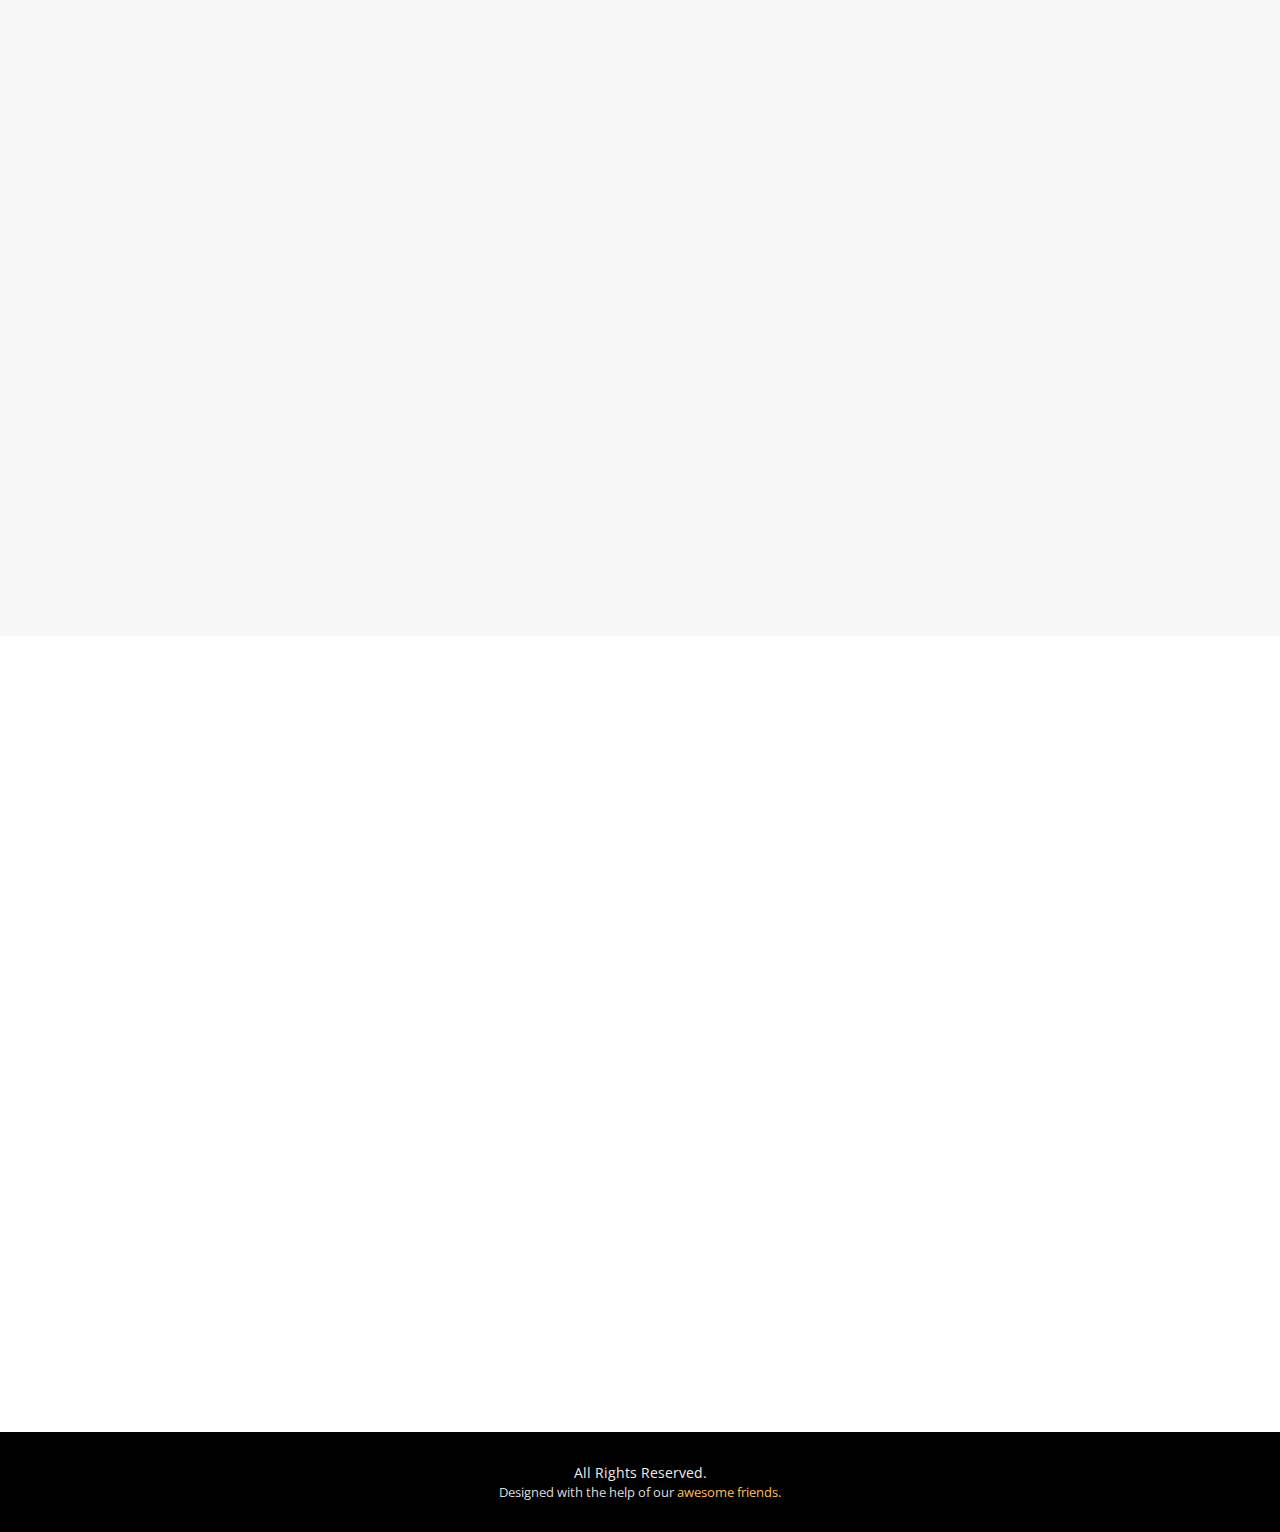
==== commit 44624dd3: "- Renamed to Nawar Establishment - Removed Unused sections - Added a placeholder for a logo - Modifi" ====
--- a/index.html
+++ b/index.html
@@ -2,7 +2,7 @@
 <html lang="en">
 <head>
   <meta charset="utf-8">
-  <title>BizPage Bootstrap Template</title>
+  <title>Nawar Co</title>
   <meta content="width=device-width, initial-scale=1.0" name="viewport">
   <meta content="" name="keywords">
   <meta content="" name="description">
@@ -44,9 +44,9 @@
     <div class="container-fluid">
 
       <div id="logo" class="pull-left">
-        <h1><a href="#intro" class="scrollto">Nawar Co.</a></h1>
+        <!-- <h1><a href="#intro" class="scrollto">Nawar Establishment</a></h1> -->
         <!-- Uncomment below if you prefer to use an image logo -->
-        <!-- <a href="#intro"><img src="img/logo.png" alt="" title="" /></a>-->
+        <a href="#intro"><img src="img/logo.png" alt="" title="" /></a>
       </div>
 
       <nav id="nav-menu-container">
@@ -83,7 +83,7 @@
             <div class="carousel-background"><img src="img/intro-carousel/1.jpg" alt=""></div>
             <div class="carousel-container">
               <div class="carousel-content">
-                <h2>Welcome to Nawar Co</h2>
+                <h2>Welcome to Nawar Establishment</h2>
                 <p>Best services, best prices, best support. <br> All in one place.</p>
                 <a href="#featured-services" class="btn-get-started scrollto">Checkout our services</a>
               </div>
@@ -99,35 +99,6 @@
   <main id="main">
 
     <!--==========================
-      Featured Services Section
-    ============================-->
-    <section id="featured-services">
-      <div class="container">
-        <div class="row">
-
-          <div class="col-lg-4 box">
-            <i class="ion-cash"></i>
-            <h4 class="title"><a href="">Best Prices</a></h4>
-            <p class="description">Voluptatum deleniti atque corrupti quos dolores et quas molestias excepturi sint occaecati cupiditate non provident</p>
-          </div>
-
-          <div class="col-lg-4 box box-bg">
-            <i class="ion-ios-stopwatch"></i>
-            <h4 class="title"><a href="">Best Services</a></h4>
-            <p class="description">Minim veniam, quis nostrud exercitation ullamco laboris nisi ut aliquip ex ea commodo consequat tarad limino ata</p>
-          </div>
-
-          <div class="col-lg-4 box">
-            <i class="ion-ios-heart"></i>
-            <h4 class="title"><a href="">Best Support</a></h4>
-            <p class="description">Duis aute irure dolor in reprehenderit in voluptate velit esse cillum dolore eu fugiat nulla pariatur</p>
-          </div>
-
-        </div>
-      </div>
-    </section><!-- #featured-services -->
-
-    <!--==========================
       About Us Section
     ============================-->
     <section id="about">
@@ -135,7 +106,7 @@
 
         <header class="section-header">
           <h3>About Us</h3>
-          <p>Lorem ipsum dolor sit amet, consectetur adipiscing elit, sed do eiusmod tempor incididunt ut labore et dolore magna aliqua. Ut enim ad minim veniam, quis nostrud exercitation ullamco laboris nisi ut aliquip ex ea commodo consequat.</p>
+          <p>Nabza 3an el sherka wel tawkilat el wa5denha..</p>
         </header>
 
         <div class="row about-cols">
@@ -144,9 +115,8 @@
             <div class="about-col">
               <div class="img">
                 <img src="img/about-mission.jpg" alt="" class="img-fluid">
-                <div class="icon"><i class="ion-ios-speedometer-outline"></i></div>
-              </div>
-              <h2 class="title"><a href="#">Our Mission</a></h2>
+              </div>
+              <h2 class="title"><a href="#">Awel Tawkil</a></h2>
               <p>
                 Lorem ipsum dolor sit amet, consectetur elit, sed do eiusmod tempor ut labore et dolore magna aliqua. Ut enim ad minim veniam, quis nostrud exercitation ullamco laboris nisi ut aliquip ex ea commodo consequat.
               </p>
@@ -157,9 +127,8 @@
             <div class="about-col">
               <div class="img">
                 <img src="img/about-plan.jpg" alt="" class="img-fluid">
-                <div class="icon"><i class="ion-ios-list-outline"></i></div>
-              </div>
-              <h2 class="title"><a href="#">Our Plan</a></h2>
+              </div>
+              <h2 class="title"><a href="#">Tani Tawkil</a></h2>
               <p>
                 Sed ut perspiciatis unde omnis iste natus error sit voluptatem  doloremque laudantium, totam rem aperiam, eaque ipsa quae ab illo inventore veritatis et quasi architecto beatae vitae dicta sunt explicabo.
               </p>
@@ -170,9 +139,8 @@
             <div class="about-col">
               <div class="img">
                 <img src="img/about-vision.jpg" alt="" class="img-fluid">
-                <div class="icon"><i class="ion-ios-eye-outline"></i></div>
-              </div>
-              <h2 class="title"><a href="#">Our Vision</a></h2>
+              </div>
+              <h2 class="title"><a href="#">Talet Tawkil</a></h2>
               <p>
                 Nemo enim ipsam voluptatem quia voluptas sit aut odit aut fugit, sed quia magni dolores eos qui ratione voluptatem sequi nesciunt Neque porro quisquam est, qui dolorem ipsum quia dolor sit amet.
               </p>
@@ -243,90 +211,6 @@
         <a class="cta-btn" href="#">Check our [7aga]</a>
       </div>
     </section><!-- #call-to-action -->
-
-    <!--==========================
-      Skills Section
-    ============================-->
-    <section id="skills">
-      <div class="container">
-
-        <header class="section-header">
-          <h3>Our Skills</h3>
-          <p>Lorem ipsum dolor sit amet, consectetur adipiscing elit, sed do eiusmod tempor incididunt ut labore et dolore magna aliqua. Ut enim ad minim veniam, quis nostrud exercitation ullamco laboris nisi ut aliquip</p>
-        </header>
-
-        <div class="skills-content">
-
-          <div class="progress">
-            <div class="progress-bar bg-success" role="progressbar" aria-valuenow="100" aria-valuemin="0" aria-valuemax="100">
-              <span class="skill">HTML <i class="val">100%</i></span>
-            </div>
-          </div>
-
-          <div class="progress">
-            <div class="progress-bar bg-info" role="progressbar" aria-valuenow="90" aria-valuemin="0" aria-valuemax="100">
-              <span class="skill">CSS <i class="val">90%</i></span>
-            </div>
-          </div>
-
-          <div class="progress">
-            <div class="progress-bar bg-warning" role="progressbar" aria-valuenow="75" aria-valuemin="0" aria-valuemax="100">
-              <span class="skill">JavaScript <i class="val">75%</i></span>
-            </div>
-          </div>
-
-          <div class="progress">
-            <div class="progress-bar bg-danger" role="progressbar" aria-valuenow="55" aria-valuemin="0" aria-valuemax="100">
-              <span class="skill">Photoshop <i class="val">55%</i></span>
-            </div>
-          </div>
-
-        </div>
-
-      </div>
-    </section>
-
-    <!--==========================
-      Facts Section
-    ============================-->
-    <section id="facts"  class="wow fadeIn">
-      <div class="container">
-
-        <header class="section-header">
-          <h3>Facts</h3>
-          <p>Sed ut perspiciatis unde omnis iste natus error sit voluptatem accusantium doloremque</p>
-        </header>
-
-        <div class="row counters">
-
-  				<div class="col-lg-3 col-6 text-center">
-            <span data-toggle="counter-up">274</span>
-            <p>Clients</p>
-  				</div>
-
-          <div class="col-lg-3 col-6 text-center">
-            <span data-toggle="counter-up">421</span>
-            <p>Projects</p>
-  				</div>
-
-          <div class="col-lg-3 col-6 text-center">
-            <span data-toggle="counter-up">1,364</span>
-            <p>Hours Of Support</p>
-  				</div>
-
-          <div class="col-lg-3 col-6 text-center">
-            <span data-toggle="counter-up">18</span>
-            <p>Hard Workers</p>
-  				</div>
-
-  			</div>
-
-        <div class="facts-img">
-          <img src="img/facts-img.png" alt="" class="img-fluid">
-        </div>
-
-      </div>
-    </section><!-- #facts -->
 
     <!--==========================
       Portfolio Section
@@ -516,173 +400,12 @@
     </section><!-- #clients -->
 
     <!--==========================
-      Clients Section
-    ============================-->
-    <section id="testimonials" class="section-bg wow fadeInUp">
+      Contact Section
+    ============================-->
+    <section id="contact" class="section-bg-dark wow fadeInUp">
       <div class="container">
 
-        <header class="section-header">
-          <h3>Testimonials</h3>
-        </header>
-
-        <div class="owl-carousel testimonials-carousel">
-
-          <div class="testimonial-item">
-            <img src="img/testimonial-1.jpg" class="testimonial-img" alt="">
-            <h3>Saul Goodman</h3>
-            <h4>Ceo &amp; Founder</h4>
-            <p>
-              <img src="img/quote-sign-left.png" class="quote-sign-left" alt="">
-              Proin iaculis purus consequat sem cure digni ssim donec porttitora entum suscipit rhoncus. Accusantium quam, ultricies eget id, aliquam eget nibh et. Maecen aliquam, risus at semper.
-              <img src="img/quote-sign-right.png" class="quote-sign-right" alt="">
-            </p>
-          </div>
-
-          <div class="testimonial-item">
-            <img src="img/testimonial-2.jpg" class="testimonial-img" alt="">
-            <h3>Sara Wilsson</h3>
-            <h4>Designer</h4>
-            <p>
-              <img src="img/quote-sign-left.png" class="quote-sign-left" alt="">
-              Export tempor illum tamen malis malis eram quae irure esse labore quem cillum quid cillum eram malis quorum velit fore eram velit sunt aliqua noster fugiat irure amet legam anim culpa.
-              <img src="img/quote-sign-right.png" class="quote-sign-right" alt="">
-            </p>
-          </div>
-
-          <div class="testimonial-item">
-            <img src="img/testimonial-3.jpg" class="testimonial-img" alt="">
-            <h3>Jena Karlis</h3>
-            <h4>Store Owner</h4>
-            <p>
-              <img src="img/quote-sign-left.png" class="quote-sign-left" alt="">
-              Enim nisi quem export duis labore cillum quae magna enim sint quorum nulla quem veniam duis minim tempor labore quem eram duis noster aute amet eram fore quis sint minim.
-              <img src="img/quote-sign-right.png" class="quote-sign-right" alt="">
-            </p>
-          </div>
-
-          <div class="testimonial-item">
-            <img src="img/testimonial-4.jpg" class="testimonial-img" alt="">
-            <h3>Matt Brandon</h3>
-            <h4>Freelancer</h4>
-            <p>
-              <img src="img/quote-sign-left.png" class="quote-sign-left" alt="">
-              Fugiat enim eram quae cillum dolore dolor amet nulla culpa multos export minim fugiat minim velit minim dolor enim duis veniam ipsum anim magna sunt elit fore quem dolore labore illum veniam.
-              <img src="img/quote-sign-right.png" class="quote-sign-right" alt="">
-            </p>
-          </div>
-
-          <div class="testimonial-item">
-            <img src="img/testimonial-5.jpg" class="testimonial-img" alt="">
-            <h3>John Larson</h3>
-            <h4>Entrepreneur</h4>
-            <p>
-              <img src="img/quote-sign-left.png" class="quote-sign-left" alt="">
-              Quis quorum aliqua sint quem legam fore sunt eram irure aliqua veniam tempor noster veniam enim culpa labore duis sunt culpa nulla illum cillum fugiat legam esse veniam culpa fore nisi cillum quid.
-              <img src="img/quote-sign-right.png" class="quote-sign-right" alt="">
-            </p>
-          </div>
-
-        </div>
-
-      </div>
-    </section><!-- #testimonials -->
-
-    <!--==========================
-      Team Section
-    ============================-->
-    <section id="team">
-      <div class="container">
-        <div class="section-header wow fadeInUp">
-          <h3>Team</h3>
-          <p>Sed ut perspiciatis unde omnis iste natus error sit voluptatem accusantium doloremque</p>
-        </div>
-
-        <div class="row">
-
-          <div class="col-lg-3 col-md-6 wow fadeInUp">
-            <div class="member">
-              <img src="img/team-1.jpg" class="img-fluid" alt="">
-              <div class="member-info">
-                <div class="member-info-content">
-                  <h4>Walter White</h4>
-                  <span>Chief Executive Officer</span>
-                  <div class="social">
-                    <a href=""><i class="fa fa-twitter"></i></a>
-                    <a href=""><i class="fa fa-facebook"></i></a>
-                    <a href=""><i class="fa fa-google-plus"></i></a>
-                    <a href=""><i class="fa fa-linkedin"></i></a>
-                  </div>
-                </div>
-              </div>
-            </div>
-          </div>
-
-          <div class="col-lg-3 col-md-6 wow fadeInUp" data-wow-delay="0.1s">
-            <div class="member">
-              <img src="img/team-2.jpg" class="img-fluid" alt="">
-              <div class="member-info">
-                <div class="member-info-content">
-                  <h4>Sarah Jhonson</h4>
-                  <span>Product Manager</span>
-                  <div class="social">
-                    <a href=""><i class="fa fa-twitter"></i></a>
-                    <a href=""><i class="fa fa-facebook"></i></a>
-                    <a href=""><i class="fa fa-google-plus"></i></a>
-                    <a href=""><i class="fa fa-linkedin"></i></a>
-                  </div>
-                </div>
-              </div>
-            </div>
-          </div>
-
-          <div class="col-lg-3 col-md-6 wow fadeInUp" data-wow-delay="0.2s">
-            <div class="member">
-              <img src="img/team-3.jpg" class="img-fluid" alt="">
-              <div class="member-info">
-                <div class="member-info-content">
-                  <h4>William Anderson</h4>
-                  <span>CTO</span>
-                  <div class="social">
-                    <a href=""><i class="fa fa-twitter"></i></a>
-                    <a href=""><i class="fa fa-facebook"></i></a>
-                    <a href=""><i class="fa fa-google-plus"></i></a>
-                    <a href=""><i class="fa fa-linkedin"></i></a>
-                  </div>
-                </div>
-              </div>
-            </div>
-          </div>
-
-          <div class="col-lg-3 col-md-6 wow fadeInUp" data-wow-delay="0.3s">
-            <div class="member">
-              <img src="img/team-4.jpg" class="img-fluid" alt="">
-              <div class="member-info">
-                <div class="member-info-content">
-                  <h4>Amanda Jepson</h4>
-                  <span>Accountant</span>
-                  <div class="social">
-                    <a href=""><i class="fa fa-twitter"></i></a>
-                    <a href=""><i class="fa fa-facebook"></i></a>
-                    <a href=""><i class="fa fa-google-plus"></i></a>
-                    <a href=""><i class="fa fa-linkedin"></i></a>
-                  </div>
-                </div>
-              </div>
-            </div>
-          </div>
-
-        </div>
-
-      </div>
-    </section><!-- #team -->
-
-    <!--==========================
-      Contact Section
-    ============================-->
-    <section id="contact" class="section-bg wow fadeInUp">
-      <div class="container">
-
-        <div class="section-header">
+        <div class="section-header-dark">
           <h3>Contact Us</h3>
           <p>Sed ut perspiciatis unde omnis iste natus error sit voluptatem accusantium doloremque</p>
         </div>
@@ -715,31 +438,7 @@
 
         </div>
 
-        <div class="form">
-          <div id="sendmessage">Your message has been sent. Thank you!</div>
-          <div id="errormessage"></div>
-          <form action="" method="post" role="form" class="contactForm">
-            <div class="form-row">
-              <div class="form-group col-md-6">
-                <input type="text" name="name" class="form-control" id="name" placeholder="Your Name" data-rule="minlen:4" data-msg="Please enter at least 4 chars" />
-                <div class="validation"></div>
-              </div>
-              <div class="form-group col-md-6">
-                <input type="email" class="form-control" name="email" id="email" placeholder="Your Email" data-rule="email" data-msg="Please enter a valid email" />
-                <div class="validation"></div>
-              </div>
-            </div>
-            <div class="form-group">
-              <input type="text" class="form-control" name="subject" id="subject" placeholder="Subject" data-rule="minlen:4" data-msg="Please enter at least 8 chars of subject" />
-              <div class="validation"></div>
-            </div>
-            <div class="form-group">
-              <textarea class="form-control" name="message" rows="5" data-rule="required" data-msg="Please write something for us" placeholder="Message"></textarea>
-              <div class="validation"></div>
-            </div>
-            <div class="text-center"><button type="submit">Send Message</button></div>
-          </form>
-        </div>
+        
 
       </div>
     </section><!-- #contact -->
@@ -750,61 +449,10 @@
     Footer
   ============================-->
   <footer id="footer">
-    <div class="footer-top">
-      <div class="container">
-        <div class="row">
-
-          <div class="col-lg-3 col-md-6 footer-info">
-            <h3>BizPage</h3>
-            <p>Cras fermentum odio eu feugiat lide par naso tierra. Justo eget nada terra videa magna derita valies darta donna mare fermentum iaculis eu non diam phasellus. Scelerisque felis imperdiet proin fermentum leo. Amet volutpat consequat mauris nunc congue.</p>
-          </div>
-
-          <div class="col-lg-3 col-md-6 footer-links">
-            <h4>Useful Links</h4>
-            <ul>
-              <li><i class="ion-ios-arrow-right"></i> <a href="#">Home</a></li>
-              <li><i class="ion-ios-arrow-right"></i> <a href="#">About us</a></li>
-              <li><i class="ion-ios-arrow-right"></i> <a href="#">Services</a></li>
-              <li><i class="ion-ios-arrow-right"></i> <a href="#">Terms of service</a></li>
-              <li><i class="ion-ios-arrow-right"></i> <a href="#">Privacy policy</a></li>
-            </ul>
-          </div>
-
-          <div class="col-lg-3 col-md-6 footer-contact">
-            <h4>Contact Us</h4>
-            <p>
-              A108 Adam Street <br>
-              New York, NY 535022<br>
-              United States <br>
-              <strong>Phone:</strong> +1 5589 55488 55<br>
-              <strong>Email:</strong> info@example.com<br>
-            </p>
-
-            <div class="social-links">
-              <a href="#" class="twitter"><i class="fa fa-twitter"></i></a>
-              <a href="#" class="facebook"><i class="fa fa-facebook"></i></a>
-              <a href="#" class="instagram"><i class="fa fa-instagram"></i></a>
-              <a href="#" class="google-plus"><i class="fa fa-google-plus"></i></a>
-              <a href="#" class="linkedin"><i class="fa fa-linkedin"></i></a>
-            </div>
-
-          </div>
-
-          <div class="col-lg-3 col-md-6 footer-newsletter">
-            <h4>Our Newsletter</h4>
-            <p>Tamen quem nulla quae legam multos aute sint culpa legam noster magna veniam enim veniam illum dolore legam minim quorum culpa amet magna export quem marada parida nodela caramase seza.</p>
-            <form action="" method="post">
-              <input type="email" name="email"><input type="submit"  value="Subscribe">
-            </form>
-          </div>
-
-        </div>
-      </div>
-    </div>
-
+    
     <div class="container">
       <div class="copyright">
-        &copy; Copyright <strong>BizPage</strong>. All Rights Reserved
+        All Rights Reserved.
       </div>
       <div class="credits">
         <!--
@@ -813,7 +461,7 @@
           Licensing information: https://bootstrapmade.com/license/
           Purchase the pro version with working PHP/AJAX contact form: https://bootstrapmade.com/buy/?theme=BizPage
         -->
-        Designed by <a href="https://bootstrapmade.com/">BootstrapMade</a>
+        Designed with the help of our <a href="https://bootstrapmade.com/"> awesome friends.</a>
       </div>
     </div>
   </footer><!-- #footer -->
--- a/css/style.css
+++ b/css/style.css
@@ -595,6 +595,54 @@
 
 .section-bg {
   background: #f7f7f7;
+}
+
+/* Sections Header Dark
+--------------------------------*/
+
+.section-header-dark h3 {
+  font-size: 32px;
+  color: #f7f7f7;
+  text-transform: uppercase;
+  text-align: center;
+  font-weight: 700;
+  position: relative;
+  padding-bottom: 15px;
+}
+
+.section-header-dark h3::before {
+  content: '';
+  position: absolute;
+  display: block;
+  width: 120px;
+  height: 1px;
+  background: #ddd;
+  bottom: 1px;
+  left: calc(50% - 60px);
+}
+
+.section-header-dark h3::after {
+  content: '';
+  position: absolute;
+  display: block;
+  width: 40px;
+  height: 3px;
+  background: #ffbf46;
+  bottom: 0;
+  left: calc(50% - 20px);
+}
+
+.section-header-dark p {
+  text-align: center;
+  padding-bottom: 30px;
+  color: #f7f7f7;
+}
+
+/* Section with background
+--------------------------------*/
+
+.section-bg-dark {
+  background: #111;
 }
 
 /* Featured Services Section
@@ -1270,7 +1318,7 @@
 #contact .contact-info address,
 #contact .contact-info p {
   margin-bottom: 0;
-  color: #000;
+  color: rgb(255, 255, 255);
 }
 
 #contact .contact-info h3 {
@@ -1278,11 +1326,11 @@
   margin-bottom: 15px;
   font-weight: bold;
   text-transform: uppercase;
-  color: #999;
+  color: rgb(214, 214, 214);
 }
 
 #contact .contact-info a {
-  color: #000;
+  color: rgb(255, 255, 255);
 }
 
 #contact .contact-info a:hover {
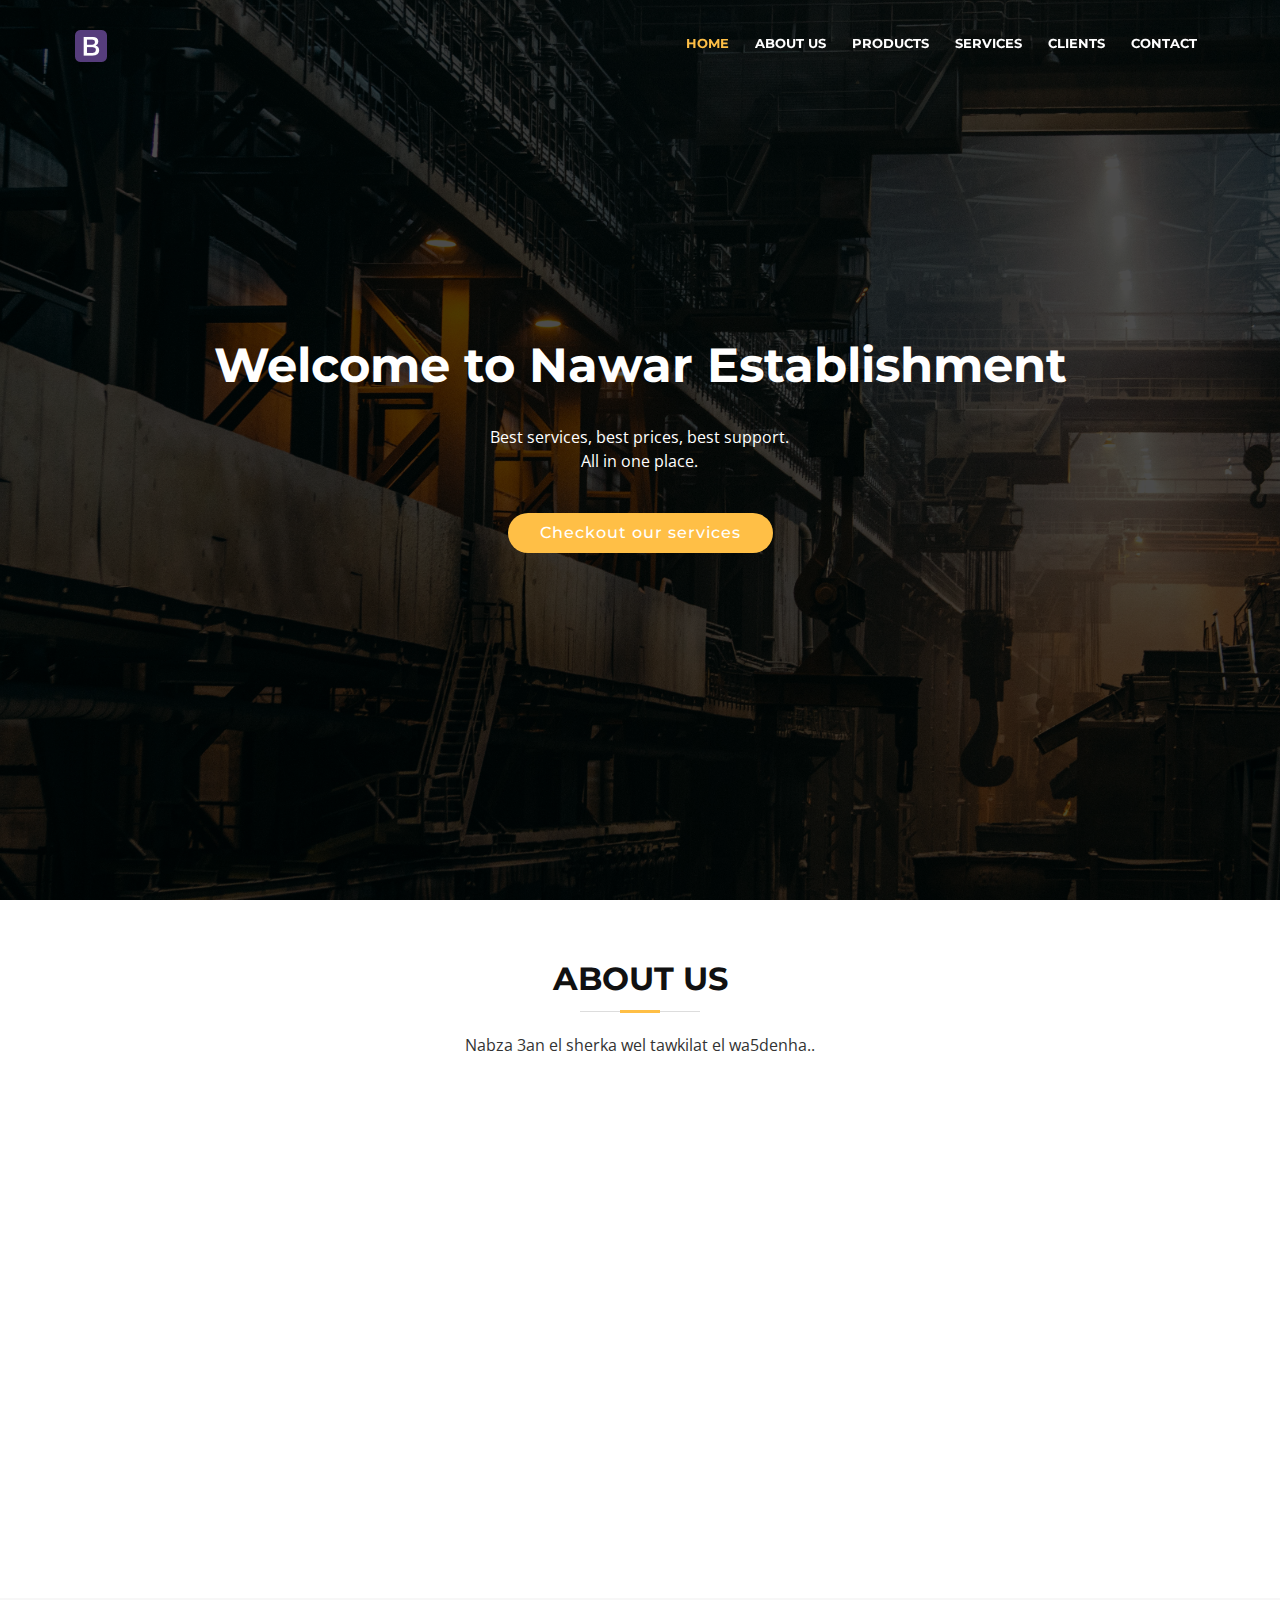
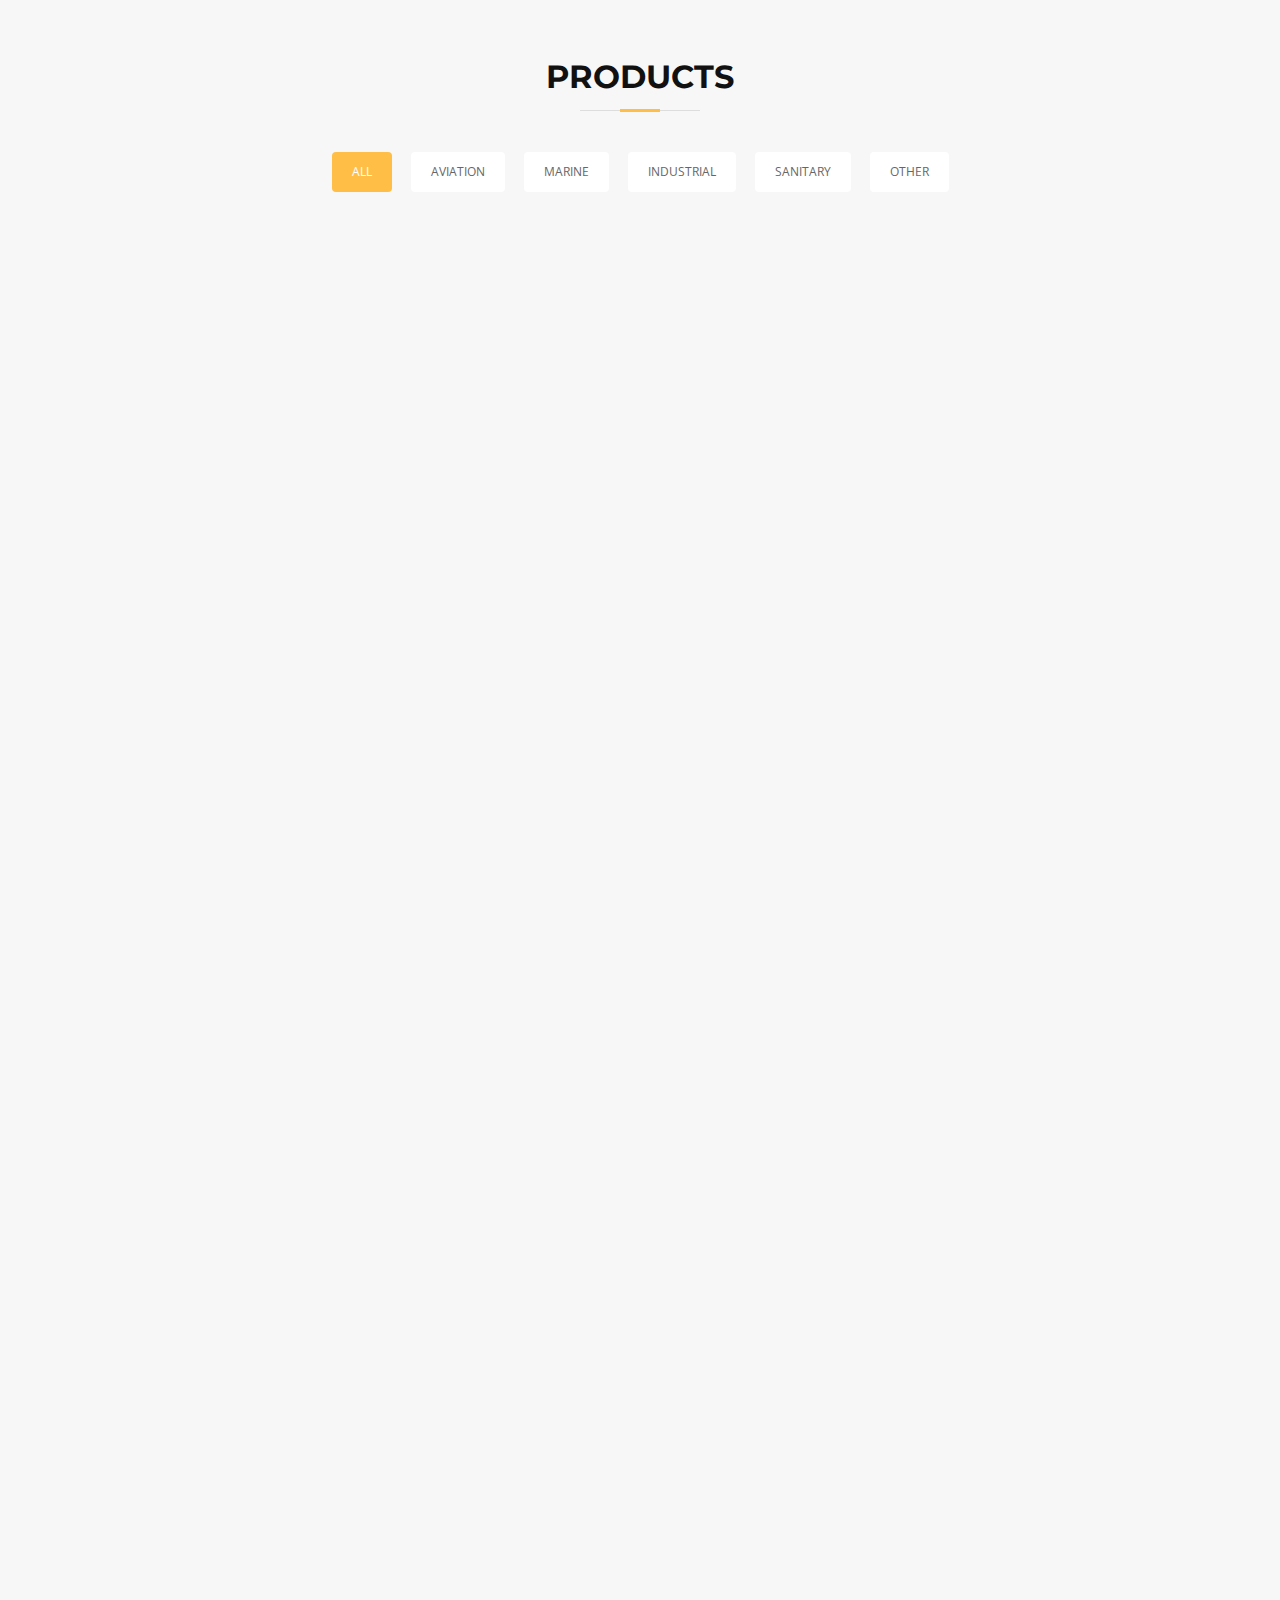
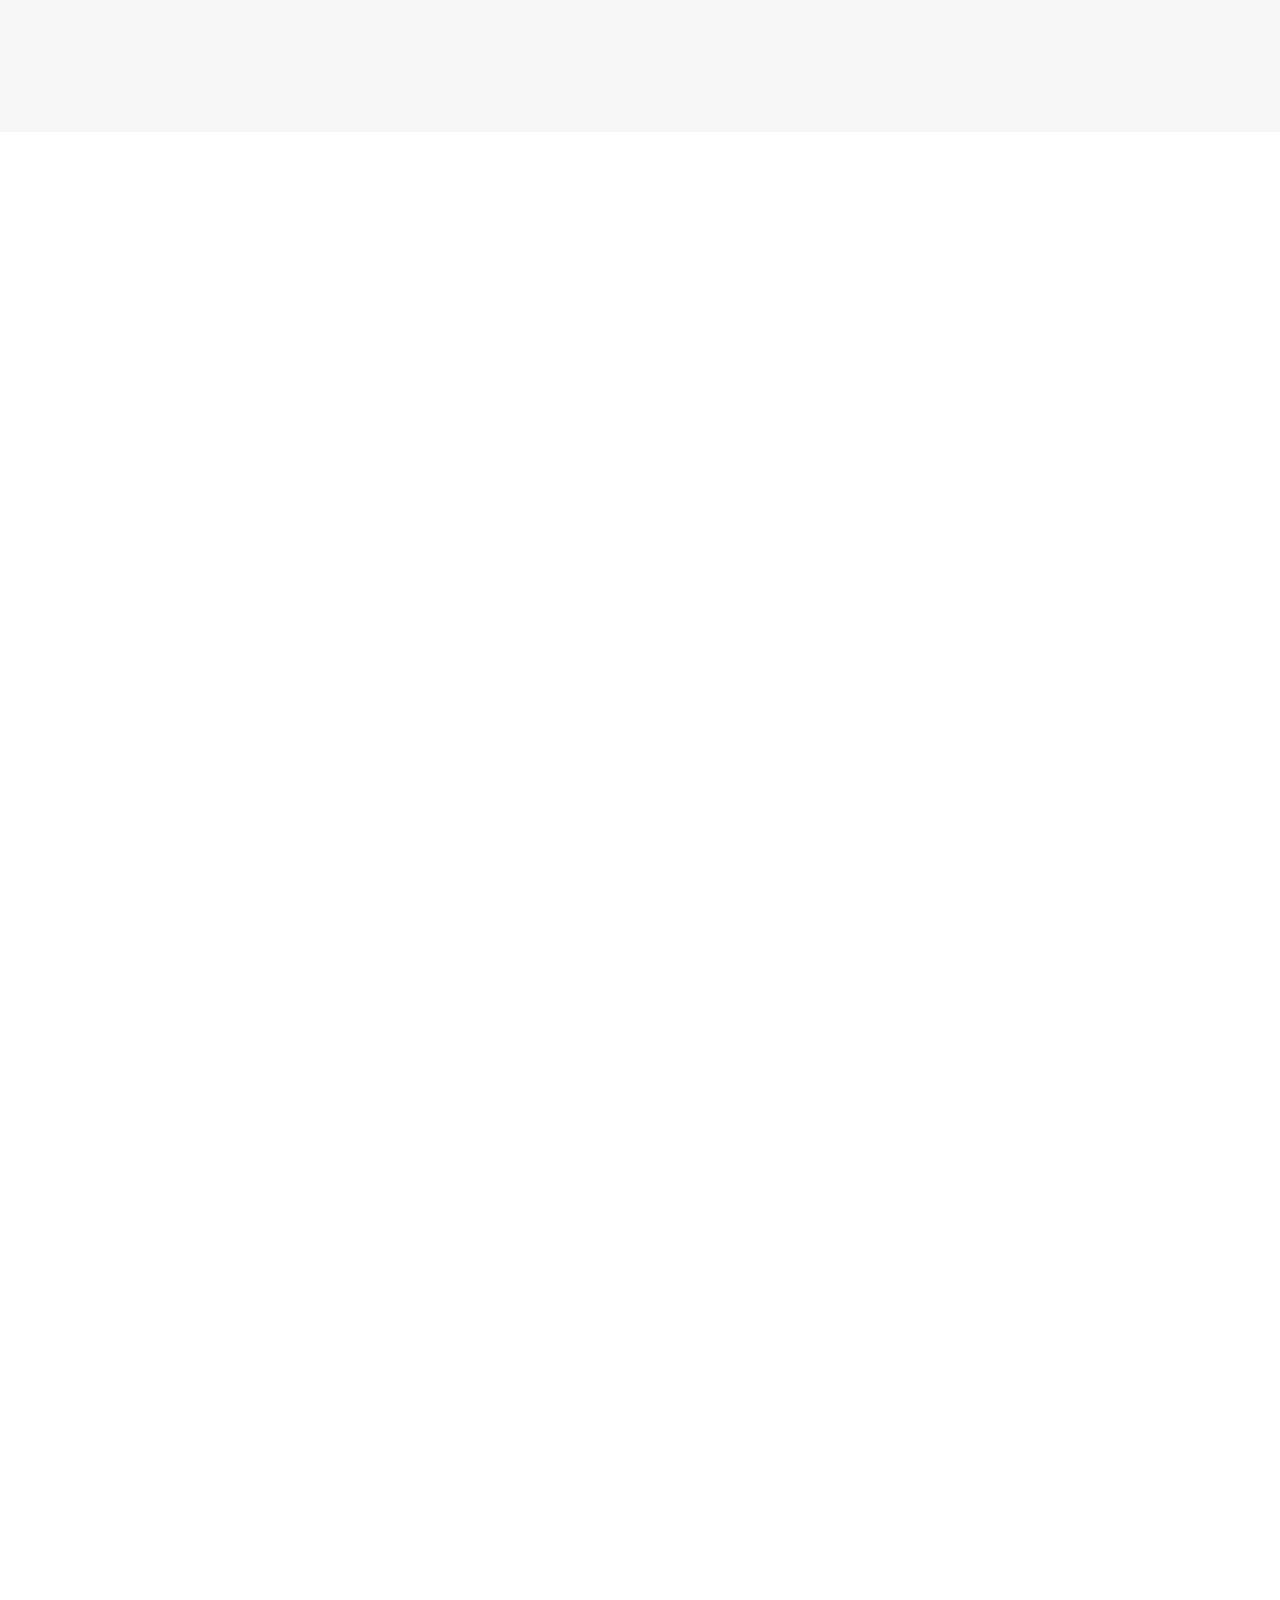
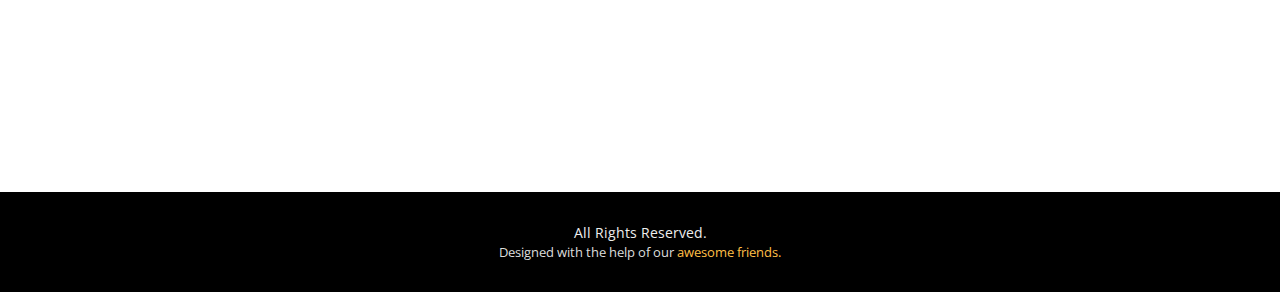
==== commit 98a531f4: "Modified products and services section" ====
--- a/index.html
+++ b/index.html
@@ -53,17 +53,9 @@
         <ul class="nav-menu">
           <li class="menu-active"><a href="#intro">Home</a></li>
           <li><a href="#about">About Us</a></li>
+          <li><a href="#products">Products</a></li>
           <li><a href="#services">Services</a></li>
-          <li><a href="#portfolio">Portfolio</a></li>
-          <li><a href="#team">Team</a></li>
-          <li class="menu-has-children"><a href="">Drop Down</a>
-            <ul>
-              <li><a href="#">Drop Down 1</a></li>
-              <li><a href="#">Drop Down 3</a></li>
-              <li><a href="#">Drop Down 4</a></li>
-              <li><a href="#">Drop Down 5</a></li>
-            </ul>
-          </li>
+          <li><a href="#clients">Clients</a></li>
           <li><a href="#contact">Contact</a></li>
         </ul>
       </nav><!-- #nav-menu-container -->
@@ -151,6 +143,201 @@
 
       </div>
     </section><!-- #about -->
+
+    <!--==========================
+      Products Section
+    ============================-->
+    <section id="products"  class="section-bg" >
+      <div class="container">
+
+        <header class="section-header">
+          <h3 class="section-title">Products</h3>
+        </header>
+
+        <div class="row">
+          <div class="col-lg-12">
+            <ul id="products-flters">
+              <li data-filter="*" class="filter-active">All</li>
+              <li data-filter=".filter-aviation">Aviation</li>
+              <li data-filter=".filter-marine">Marine</li>
+              <li data-filter=".filter-industrial">Industrial</li>
+              <li data-filter=".filter-sanitary">Sanitary</li>
+              <li data-filter=".filter-other">Other</li>
+            </ul>
+          </div>
+        </div>
+
+        <div class="row products-container">
+
+          <div class="col-lg-4 col-md-6 products-item filter-aviation wow fadeInUp">
+            <div class="products-wrap">
+              <figure>
+                <img src="img/products/app1.jpg" class="img-fluid" alt="">
+                <a href="img/products/app1.jpg" data-lightbox="products" data-title="Aviation 1" class="link-preview" title="Preview"><i class="ion ion-eye"></i></a>
+                <a href="#" class="link-details" title="More Details"><i class="ion ion-android-open"></i></a>
+              </figure>
+
+              <div class="products-info">
+                <h4><a href="#">Aviation 1</a></h4>
+                <p>Aviation</p>
+              </div>
+            </div>
+          </div>
+
+          <div class="col-lg-4 col-md-6 products-item filter-industrial wow fadeInUp" data-wow-delay="0.1s">
+            <div class="products-wrap">
+              <figure>
+                <img src="img/products/web3.jpg" class="img-fluid" alt="">
+                <a href="img/products/web3.jpg" class="link-preview" data-lightbox="products" data-title="Industrial 3" title="Preview"><i class="ion ion-eye"></i></a>
+                <a href="#" class="link-details" title="More Details"><i class="ion ion-android-open"></i></a>
+              </figure>
+
+              <div class="products-info">
+                <h4><a href="#">Industrial 3</a></h4>
+                <p>Industrial</p>
+              </div>
+            </div>
+          </div>
+
+          <div class="col-lg-4 col-md-6 products-item filter-aviation wow fadeInUp" data-wow-delay="0.2s">
+            <div class="products-wrap">
+              <figure>
+                <img src="img/products/app2.jpg" class="img-fluid" alt="">
+                <a href="img/products/app2.jpg" class="link-preview" data-lightbox="products" data-title="Aviation 2" title="Preview"><i class="ion ion-eye"></i></a>
+                <a href="#" class="link-details" title="More Details"><i class="ion ion-android-open"></i></a>
+              </figure>
+
+              <div class="products-info">
+                <h4><a href="#">Aviation 2</a></h4>
+                <p>Aviation</p>
+              </div>
+            </div>
+          </div>
+
+          <div class="col-lg-4 col-md-6 products-item filter-marine wow fadeInUp">
+            <div class="products-wrap">
+              <figure>
+                <img src="img/products/card2.jpg" class="img-fluid" alt="">
+                <a href="img/products/card2.jpg" class="link-preview" data-lightbox="products" data-title="Marine 2" title="Preview"><i class="ion ion-eye"></i></a>
+                <a href="#" class="link-details" title="More Details"><i class="ion ion-android-open"></i></a>
+              </figure>
+
+              <div class="products-info">
+                <h4><a href="#">Marine 2</a></h4>
+                <p>Marine</p>
+              </div>
+            </div>
+          </div>
+
+          <div class="col-lg-4 col-md-6 products-item filter-industrial wow fadeInUp" data-wow-delay="0.1s">
+            <div class="products-wrap">
+              <figure>
+                <img src="img/products/web2.jpg" class="img-fluid" alt="">
+                <a href="img/products/web2.jpg" class="link-preview" data-lightbox="products" data-title="Industrial 2" title="Preview"><i class="ion ion-eye"></i></a>
+                <a href="#" class="link-details" title="More Details"><i class="ion ion-android-open"></i></a>
+              </figure>
+
+              <div class="products-info">
+                <h4><a href="#">Industrial 2</a></h4>
+                <p>Industrial</p>
+              </div>
+            </div>
+          </div>
+
+          <div class="col-lg-4 col-md-6 products-item filter-aviation wow fadeInUp" data-wow-delay="0.2s">
+            <div class="products-wrap">
+              <figure>
+                <img src="img/products/app3.jpg" class="img-fluid" alt="">
+                <a href="img/products/app3.jpg" class="link-preview" data-lightbox="products" data-title="Aviation 3" title="Preview"><i class="ion ion-eye"></i></a>
+                <a href="#" class="link-details" title="More Details"><i class="ion ion-android-open"></i></a>
+              </figure>
+
+              <div class="products-info">
+                <h4><a href="#">Aviation 3</a></h4>
+                <p>Aviation</p>
+              </div>
+            </div>
+          </div>
+
+          <div class="col-lg-4 col-md-6 products-item filter-marine wow fadeInUp">
+            <div class="products-wrap">
+              <figure>
+                <img src="img/products/card1.jpg" class="img-fluid" alt="">
+                <a href="img/products/card1.jpg" class="link-preview" data-lightbox="products" data-title="Marine 1" title="Preview"><i class="ion ion-eye"></i></a>
+                <a href="#" class="link-details" title="More Details"><i class="ion ion-android-open"></i></a>
+              </figure>
+
+              <div class="products-info">
+                <h4><a href="#">Marine 1</a></h4>
+                <p>Marine</p>
+              </div>
+            </div>
+          </div>
+
+          <div class="col-lg-4 col-md-6 products-item filter-marine wow fadeInUp" data-wow-delay="0.1s">
+            <div class="products-wrap">
+              <figure>
+                <img src="img/products/card3.jpg" class="img-fluid" alt="">
+                <a href="img/products/card3.jpg" class="link-preview" data-lightbox="products" data-title="Marine 3" title="Preview"><i class="ion ion-eye"></i></a>
+                <a href="#" class="link-details" title="More Details"><i class="ion ion-android-open"></i></a>
+              </figure>
+
+              <div class="products-info">
+                <h4><a href="#">Marine 3</a></h4>
+                <p>Marine</p>
+              </div>
+            </div>
+          </div>
+
+          <div class="col-lg-4 col-md-6 products-item filter-industrial wow fadeInUp" data-wow-delay="0.2s">
+            <div class="products-wrap">
+              <figure>
+                <img src="img/products/web1.jpg" class="img-fluid" alt="">
+                <a href="img/products/web1.jpg" class="link-preview" data-lightbox="products" data-title="Industrial 1" title="Preview"><i class="ion ion-eye"></i></a>
+                <a href="#" class="link-details" title="More Details"><i class="ion ion-android-open"></i></a>
+              </figure>
+
+              <div class="products-info">
+                <h4><a href="#">Industrial 1</a></h4>
+                <p>Industrial</p>
+              </div>
+            </div>
+          </div>
+
+          <div class="col-lg-4 col-md-6 products-item filter-sanitary wow fadeInUp" data-wow-delay="0.2s">
+            <div class="products-wrap">
+              <figure>
+                <img src="img/products/web1.jpg" class="img-fluid" alt="">
+                <a href="img/products/web1.jpg" class="link-preview" data-lightbox="products" data-title="Sanitary" title="Preview"><i class="ion ion-eye"></i></a>
+                <a href="#" class="link-details" title="More Details"><i class="ion ion-android-open"></i></a>
+              </figure>
+
+              <div class="products-info">
+                <h4><a href="#">Sanitary</a></h4>
+                <p>Sanitary</p>
+              </div>
+            </div>
+          </div>
+
+          <div class="col-lg-4 col-md-6 products-item filter-other wow fadeInUp" data-wow-delay="0.2s">
+            <div class="products-wrap">
+              <figure>
+                <img src="img/products/web1.jpg" class="img-fluid" alt="">
+                <a href="img/products/web1.jpg" class="link-preview" data-lightbox="products" data-title="Other" title="Preview"><i class="ion ion-eye"></i></a>
+                <a href="#" class="link-details" title="More Details"><i class="ion ion-android-open"></i></a>
+              </figure>
+
+              <div class="products-info">
+                <h4><a href="#">Other</a></h4>
+                <p>Other</p>
+              </div>
+            </div>
+          </div>
+
+        </div>
+
+      </div>
+    </section><!-- #products -->
 
     <!--==========================
       Services Section
@@ -212,168 +399,6 @@
       </div>
     </section><!-- #call-to-action -->
 
-    <!--==========================
-      Portfolio Section
-    ============================-->
-    <section id="portfolio"  class="section-bg" >
-      <div class="container">
-
-        <header class="section-header">
-          <h3 class="section-title">Our Portfolio</h3>
-        </header>
-
-        <div class="row">
-          <div class="col-lg-12">
-            <ul id="portfolio-flters">
-              <li data-filter="*" class="filter-active">All</li>
-              <li data-filter=".filter-app">App</li>
-              <li data-filter=".filter-card">Card</li>
-              <li data-filter=".filter-web">Web</li>
-            </ul>
-          </div>
-        </div>
-
-        <div class="row portfolio-container">
-
-          <div class="col-lg-4 col-md-6 portfolio-item filter-app wow fadeInUp">
-            <div class="portfolio-wrap">
-              <figure>
-                <img src="img/portfolio/app1.jpg" class="img-fluid" alt="">
-                <a href="img/portfolio/app1.jpg" data-lightbox="portfolio" data-title="App 1" class="link-preview" title="Preview"><i class="ion ion-eye"></i></a>
-                <a href="#" class="link-details" title="More Details"><i class="ion ion-android-open"></i></a>
-              </figure>
-
-              <div class="portfolio-info">
-                <h4><a href="#">App 1</a></h4>
-                <p>App</p>
-              </div>
-            </div>
-          </div>
-
-          <div class="col-lg-4 col-md-6 portfolio-item filter-web wow fadeInUp" data-wow-delay="0.1s">
-            <div class="portfolio-wrap">
-              <figure>
-                <img src="img/portfolio/web3.jpg" class="img-fluid" alt="">
-                <a href="img/portfolio/web3.jpg" class="link-preview" data-lightbox="portfolio" data-title="Web 3" title="Preview"><i class="ion ion-eye"></i></a>
-                <a href="#" class="link-details" title="More Details"><i class="ion ion-android-open"></i></a>
-              </figure>
-
-              <div class="portfolio-info">
-                <h4><a href="#">Web 3</a></h4>
-                <p>Web</p>
-              </div>
-            </div>
-          </div>
-
-          <div class="col-lg-4 col-md-6 portfolio-item filter-app wow fadeInUp" data-wow-delay="0.2s">
-            <div class="portfolio-wrap">
-              <figure>
-                <img src="img/portfolio/app2.jpg" class="img-fluid" alt="">
-                <a href="img/portfolio/app2.jpg" class="link-preview" data-lightbox="portfolio" data-title="App 2" title="Preview"><i class="ion ion-eye"></i></a>
-                <a href="#" class="link-details" title="More Details"><i class="ion ion-android-open"></i></a>
-              </figure>
-
-              <div class="portfolio-info">
-                <h4><a href="#">App 2</a></h4>
-                <p>App</p>
-              </div>
-            </div>
-          </div>
-
-          <div class="col-lg-4 col-md-6 portfolio-item filter-card wow fadeInUp">
-            <div class="portfolio-wrap">
-              <figure>
-                <img src="img/portfolio/card2.jpg" class="img-fluid" alt="">
-                <a href="img/portfolio/card2.jpg" class="link-preview" data-lightbox="portfolio" data-title="Card 2" title="Preview"><i class="ion ion-eye"></i></a>
-                <a href="#" class="link-details" title="More Details"><i class="ion ion-android-open"></i></a>
-              </figure>
-
-              <div class="portfolio-info">
-                <h4><a href="#">Card 2</a></h4>
-                <p>Card</p>
-              </div>
-            </div>
-          </div>
-
-          <div class="col-lg-4 col-md-6 portfolio-item filter-web wow fadeInUp" data-wow-delay="0.1s">
-            <div class="portfolio-wrap">
-              <figure>
-                <img src="img/portfolio/web2.jpg" class="img-fluid" alt="">
-                <a href="img/portfolio/web2.jpg" class="link-preview" data-lightbox="portfolio" data-title="Web 2" title="Preview"><i class="ion ion-eye"></i></a>
-                <a href="#" class="link-details" title="More Details"><i class="ion ion-android-open"></i></a>
-              </figure>
-
-              <div class="portfolio-info">
-                <h4><a href="#">Web 2</a></h4>
-                <p>Web</p>
-              </div>
-            </div>
-          </div>
-
-          <div class="col-lg-4 col-md-6 portfolio-item filter-app wow fadeInUp" data-wow-delay="0.2s">
-            <div class="portfolio-wrap">
-              <figure>
-                <img src="img/portfolio/app3.jpg" class="img-fluid" alt="">
-                <a href="img/portfolio/app3.jpg" class="link-preview" data-lightbox="portfolio" data-title="App 3" title="Preview"><i class="ion ion-eye"></i></a>
-                <a href="#" class="link-details" title="More Details"><i class="ion ion-android-open"></i></a>
-              </figure>
-
-              <div class="portfolio-info">
-                <h4><a href="#">App 3</a></h4>
-                <p>App</p>
-              </div>
-            </div>
-          </div>
-
-          <div class="col-lg-4 col-md-6 portfolio-item filter-card wow fadeInUp">
-            <div class="portfolio-wrap">
-              <figure>
-                <img src="img/portfolio/card1.jpg" class="img-fluid" alt="">
-                <a href="img/portfolio/card1.jpg" class="link-preview" data-lightbox="portfolio" data-title="Card 1" title="Preview"><i class="ion ion-eye"></i></a>
-                <a href="#" class="link-details" title="More Details"><i class="ion ion-android-open"></i></a>
-              </figure>
-
-              <div class="portfolio-info">
-                <h4><a href="#">Card 1</a></h4>
-                <p>Card</p>
-              </div>
-            </div>
-          </div>
-
-          <div class="col-lg-4 col-md-6 portfolio-item filter-card wow fadeInUp" data-wow-delay="0.1s">
-            <div class="portfolio-wrap">
-              <figure>
-                <img src="img/portfolio/card3.jpg" class="img-fluid" alt="">
-                <a href="img/portfolio/card3.jpg" class="link-preview" data-lightbox="portfolio" data-title="Card 3" title="Preview"><i class="ion ion-eye"></i></a>
-                <a href="#" class="link-details" title="More Details"><i class="ion ion-android-open"></i></a>
-              </figure>
-
-              <div class="portfolio-info">
-                <h4><a href="#">Card 3</a></h4>
-                <p>Card</p>
-              </div>
-            </div>
-          </div>
-
-          <div class="col-lg-4 col-md-6 portfolio-item filter-web wow fadeInUp" data-wow-delay="0.2s">
-            <div class="portfolio-wrap">
-              <figure>
-                <img src="img/portfolio/web1.jpg" class="img-fluid" alt="">
-                <a href="img/portfolio/web1.jpg" class="link-preview" data-lightbox="portfolio" data-title="Web 1" title="Preview"><i class="ion ion-eye"></i></a>
-                <a href="#" class="link-details" title="More Details"><i class="ion ion-android-open"></i></a>
-              </figure>
-
-              <div class="portfolio-info">
-                <h4><a href="#">Web 1</a></h4>
-                <p>Web</p>
-              </div>
-            </div>
-          </div>
-
-        </div>
-
-      </div>
-    </section><!-- #portfolio -->
 
     <!--==========================
       Clients Section
--- a/css/style.css
+++ b/css/style.css
@@ -948,21 +948,21 @@
   padding-top: 30px;
 }
 
-/* Portfolio Section
+/* Products Section
 --------------------------------*/
 
-#portfolio {
+#products {
   padding: 60px 0;
 }
 
-#portfolio #portfolio-flters {
+#products #products-flters {
   padding: 0;
   margin: 5px 0 35px 0;
   list-style: none;
   text-align: center;
 }
 
-#portfolio #portfolio-flters li {
+#products #products-flters li {
   cursor: pointer;
   margin: 15px 15px 15px 0;
   display: inline-block;
@@ -977,32 +977,32 @@
   transition: all 0.3s ease-in-out;
 }
 
-#portfolio #portfolio-flters li:hover,
-#portfolio #portfolio-flters li.filter-active {
+#products #products-flters li:hover,
+#products #products-flters li.filter-active {
   background: #ffbf46;
   color: #fff;
 }
 
-#portfolio #portfolio-flters li:last-child {
+#products #products-flters li:last-child {
   margin-right: 0;
 }
 
-#portfolio .portfolio-wrap {
+#products .products-wrap {
   box-shadow: 0px 2px 12px rgba(0, 0, 0, 0.08);
   transition: 0.3s;
 }
 
-#portfolio .portfolio-wrap:hover {
+#products .products-wrap:hover {
   box-shadow: 0px 4px 14px rgba(0, 0, 0, 0.16);
 }
 
-#portfolio .portfolio-item {
+#products .products-item {
   position: relative;
   height: 360px;
   overflow: hidden;
 }
 
-#portfolio .portfolio-item figure {
+#products .products-item figure {
   background: #000;
   overflow: hidden;
   height: 240px;
@@ -1011,13 +1011,13 @@
   margin: 0;
 }
 
-#portfolio .portfolio-item figure:hover img {
+#products .products-item figure:hover img {
   opacity: 0.4;
   transition: 0.3s;
 }
 
-#portfolio .portfolio-item figure .link-preview,
-#portfolio .portfolio-item figure .link-details {
+#products .products-item figure .link-preview,
+#products .products-item figure .link-details {
   position: absolute;
   display: inline-block;
   opacity: 0;
@@ -1030,44 +1030,44 @@
   transition: 0.2s linear;
 }
 
-#portfolio .portfolio-item figure .link-preview i,
-#portfolio .portfolio-item figure .link-details i {
+#products .products-item figure .link-preview i,
+#products .products-item figure .link-details i {
   padding-top: 6px;
   font-size: 22px;
   color: #333;
 }
 
-#portfolio .portfolio-item figure .link-preview:hover,
-#portfolio .portfolio-item figure .link-details:hover {
+#products .products-item figure .link-preview:hover,
+#products .products-item figure .link-details:hover {
   background: #ffbf46;
 }
 
-#portfolio .portfolio-item figure .link-preview:hover i,
-#portfolio .portfolio-item figure .link-details:hover i {
-  color: #fff;
-}
-
-#portfolio .portfolio-item figure .link-preview {
+#products .products-item figure .link-preview:hover i,
+#products .products-item figure .link-details:hover i {
+  color: #fff;
+}
+
+#products .products-item figure .link-preview {
   left: calc(50% - 38px);
   top: calc(50% - 18px);
 }
 
-#portfolio .portfolio-item figure .link-details {
+#products .products-item figure .link-details {
   right: calc(50% - 38px);
   top: calc(50% - 18px);
 }
 
-#portfolio .portfolio-item figure:hover .link-preview {
+#products .products-item figure:hover .link-preview {
   opacity: 1;
   left: calc(50% - 44px);
 }
 
-#portfolio .portfolio-item figure:hover .link-details {
+#products .products-item figure:hover .link-details {
   opacity: 1;
   right: calc(50% - 44px);
 }
 
-#portfolio .portfolio-item .portfolio-info {
+#products .products-item .products-info {
   background: #fff;
   text-align: center;
   padding: 30px;
@@ -1075,7 +1075,7 @@
   border-radius: 0 0 3px 3px;
 }
 
-#portfolio .portfolio-item .portfolio-info h4 {
+#products .products-item .products-info h4 {
   font-size: 18px;
   line-height: 1px;
   font-weight: 700;
@@ -1083,15 +1083,15 @@
   padding-bottom: 0;
 }
 
-#portfolio .portfolio-item .portfolio-info h4 a {
+#products .products-item .products-info h4 a {
   color: #333;
 }
 
-#portfolio .portfolio-item .portfolio-info h4 a:hover {
-  color: #ffbf46;
-}
-
-#portfolio .portfolio-item .portfolio-info p {
+#products .products-item .products-info h4 a:hover {
+  color: #ffbf46;
+}
+
+#products .products-item .products-info p {
   padding: 0;
   margin: 0;
   color: #b8b8b8;
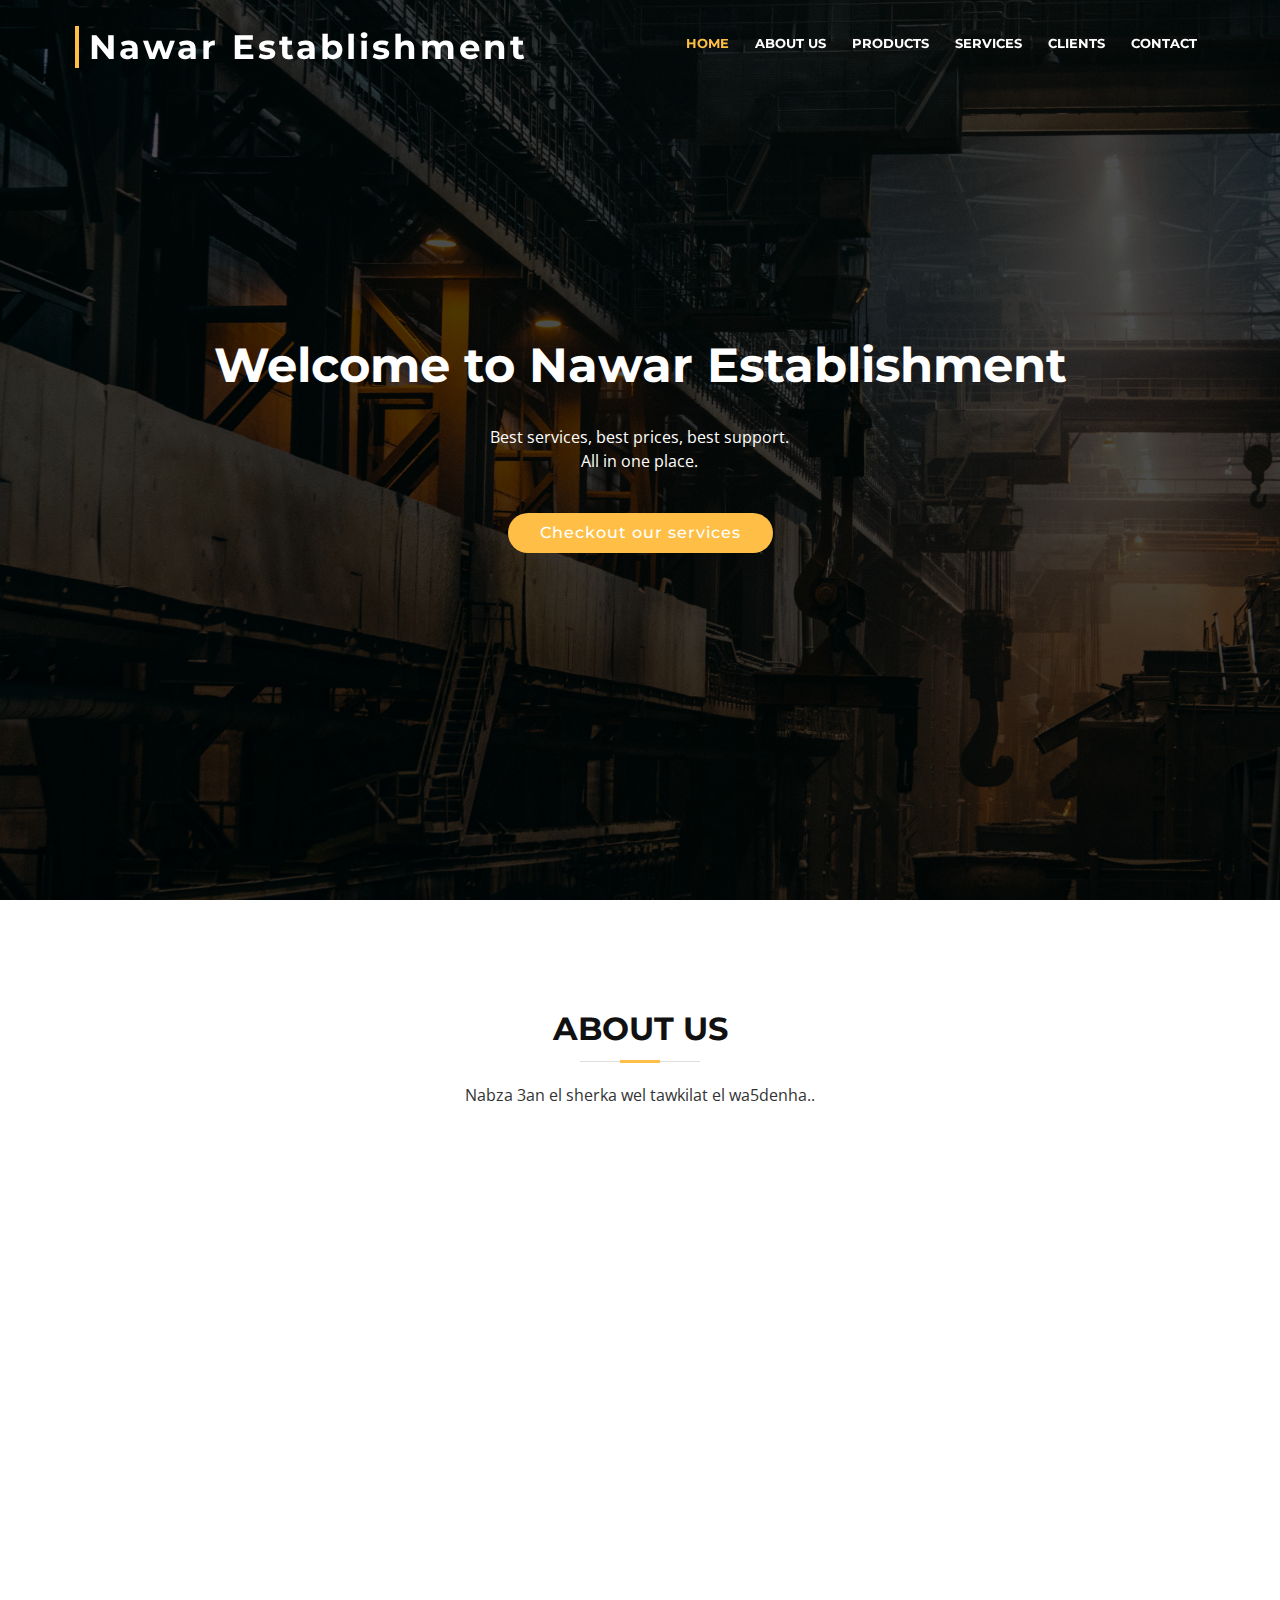
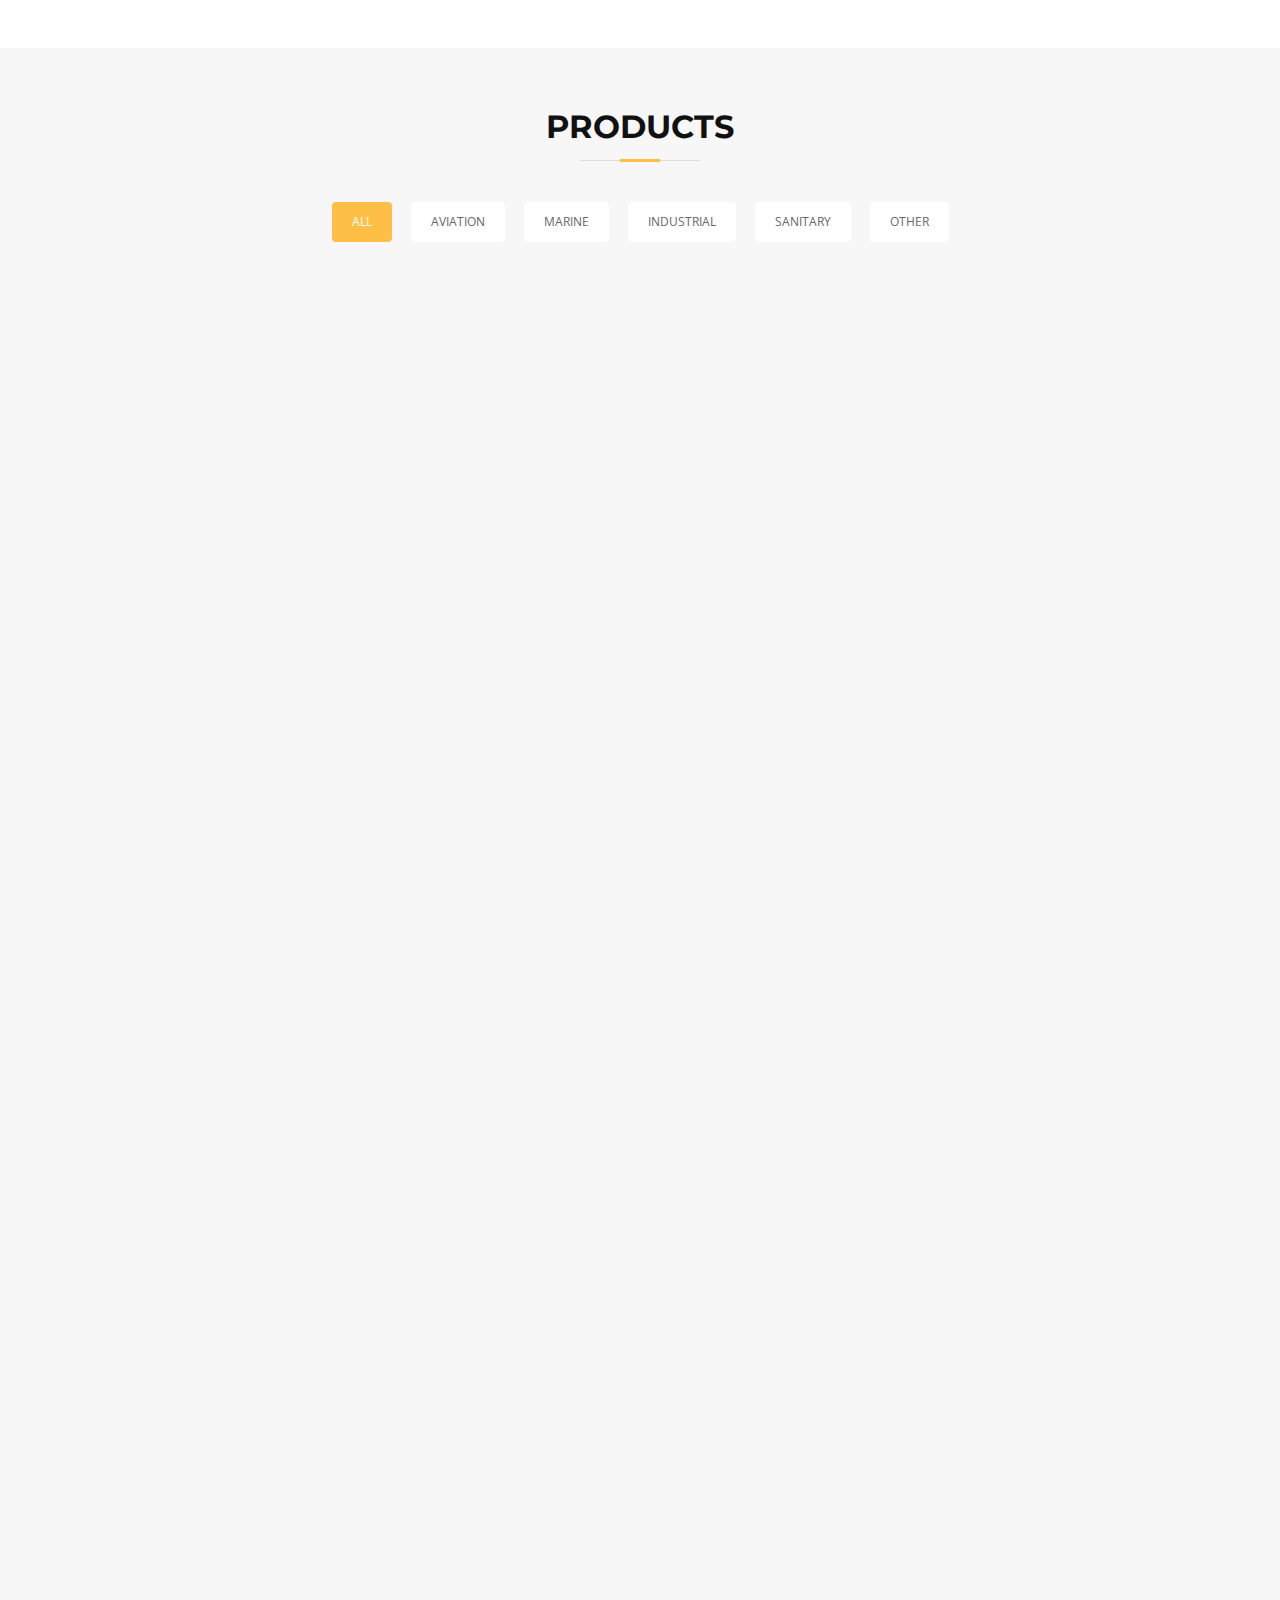
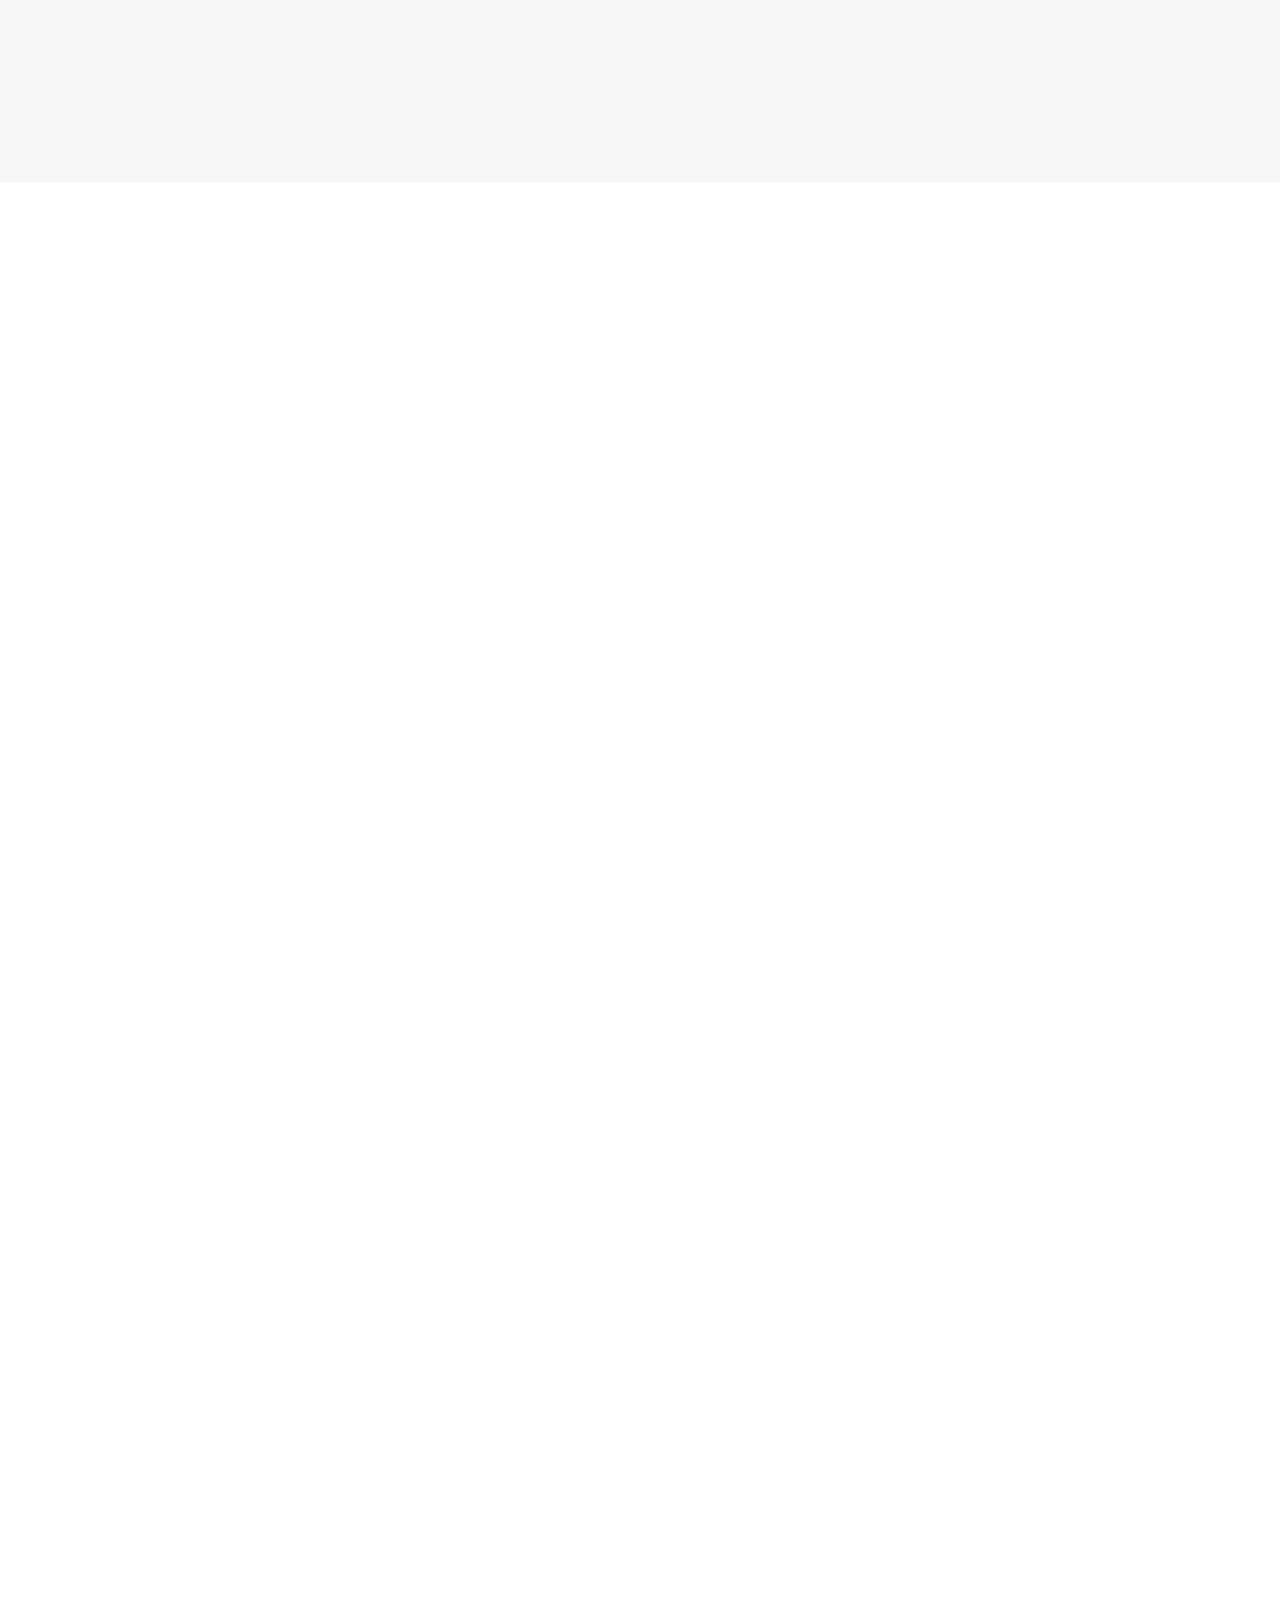
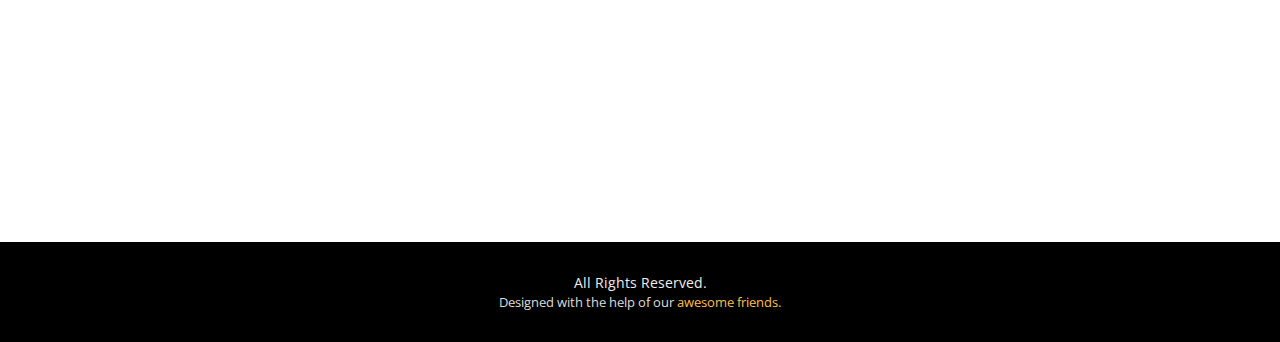
==== commit 763e8cc7: "- Reverted back logo - Modified products section behaviour and added link to details page" ====
--- a/index.html
+++ b/index.html
@@ -44,9 +44,9 @@
     <div class="container-fluid">
 
       <div id="logo" class="pull-left">
-        <!-- <h1><a href="#intro" class="scrollto">Nawar Establishment</a></h1> -->
+        <h1><a href="#intro" class="scrollto">Nawar Establishment</a></h1>
         <!-- Uncomment below if you prefer to use an image logo -->
-        <a href="#intro"><img src="img/logo.png" alt="" title="" /></a>
+        <!-- <a href="#intro"><img src="img/logo.png" alt="" title="" /></a> -->
       </div>
 
       <nav id="nav-menu-container">
@@ -169,167 +169,147 @@
 
         <div class="row products-container">
 
-          <div class="col-lg-4 col-md-6 products-item filter-aviation wow fadeInUp">
+          <div class="col-lg-4 col-md-6 products-item filter-aviation wow fadeInUp" onclick="openDetailsPage();">
             <div class="products-wrap">
               <figure>
                 <img src="img/products/app1.jpg" class="img-fluid" alt="">
-                <a href="img/products/app1.jpg" data-lightbox="products" data-title="Aviation 1" class="link-preview" title="Preview"><i class="ion ion-eye"></i></a>
-                <a href="#" class="link-details" title="More Details"><i class="ion ion-android-open"></i></a>
               </figure>
 
               <div class="products-info">
                 <h4><a href="#">Aviation 1</a></h4>
-                <p>Aviation</p>
-              </div>
-            </div>
-          </div>
-
-          <div class="col-lg-4 col-md-6 products-item filter-industrial wow fadeInUp" data-wow-delay="0.1s">
+                <p>Learn More</p>
+              </div>
+            </div>
+          </div>
+
+          <div class="col-lg-4 col-md-6 products-item filter-industrial wow fadeInUp" data-wow-delay="0.1s" onclick="openDetailsPage();">
             <div class="products-wrap">
               <figure>
                 <img src="img/products/web3.jpg" class="img-fluid" alt="">
-                <a href="img/products/web3.jpg" class="link-preview" data-lightbox="products" data-title="Industrial 3" title="Preview"><i class="ion ion-eye"></i></a>
-                <a href="#" class="link-details" title="More Details"><i class="ion ion-android-open"></i></a>
               </figure>
 
               <div class="products-info">
                 <h4><a href="#">Industrial 3</a></h4>
-                <p>Industrial</p>
-              </div>
-            </div>
-          </div>
-
-          <div class="col-lg-4 col-md-6 products-item filter-aviation wow fadeInUp" data-wow-delay="0.2s">
+                <p>Learn More</p>
+              </div>
+            </div>
+          </div>
+
+          <div class="col-lg-4 col-md-6 products-item filter-aviation wow fadeInUp" data-wow-delay="0.2s" onclick="openDetailsPage();">
             <div class="products-wrap">
               <figure>
                 <img src="img/products/app2.jpg" class="img-fluid" alt="">
-                <a href="img/products/app2.jpg" class="link-preview" data-lightbox="products" data-title="Aviation 2" title="Preview"><i class="ion ion-eye"></i></a>
-                <a href="#" class="link-details" title="More Details"><i class="ion ion-android-open"></i></a>
               </figure>
 
               <div class="products-info">
                 <h4><a href="#">Aviation 2</a></h4>
-                <p>Aviation</p>
-              </div>
-            </div>
-          </div>
-
-          <div class="col-lg-4 col-md-6 products-item filter-marine wow fadeInUp">
+                <p>Learn More</p>
+              </div>
+            </div>
+          </div>
+
+          <div class="col-lg-4 col-md-6 products-item filter-marine wow fadeInUp" onclick="openDetailsPage();">
             <div class="products-wrap">
               <figure>
                 <img src="img/products/card2.jpg" class="img-fluid" alt="">
-                <a href="img/products/card2.jpg" class="link-preview" data-lightbox="products" data-title="Marine 2" title="Preview"><i class="ion ion-eye"></i></a>
-                <a href="#" class="link-details" title="More Details"><i class="ion ion-android-open"></i></a>
               </figure>
 
               <div class="products-info">
                 <h4><a href="#">Marine 2</a></h4>
-                <p>Marine</p>
-              </div>
-            </div>
-          </div>
-
-          <div class="col-lg-4 col-md-6 products-item filter-industrial wow fadeInUp" data-wow-delay="0.1s">
+                <p>Learn More</p>
+              </div>
+            </div>
+          </div>
+
+          <div class="col-lg-4 col-md-6 products-item filter-industrial wow fadeInUp" data-wow-delay="0.1s" onclick="openDetailsPage();">
             <div class="products-wrap">
               <figure>
                 <img src="img/products/web2.jpg" class="img-fluid" alt="">
-                <a href="img/products/web2.jpg" class="link-preview" data-lightbox="products" data-title="Industrial 2" title="Preview"><i class="ion ion-eye"></i></a>
-                <a href="#" class="link-details" title="More Details"><i class="ion ion-android-open"></i></a>
               </figure>
 
               <div class="products-info">
                 <h4><a href="#">Industrial 2</a></h4>
-                <p>Industrial</p>
-              </div>
-            </div>
-          </div>
-
-          <div class="col-lg-4 col-md-6 products-item filter-aviation wow fadeInUp" data-wow-delay="0.2s">
+                <p>Learn More</p>
+              </div>
+            </div>
+          </div>
+
+          <div class="col-lg-4 col-md-6 products-item filter-aviation wow fadeInUp" data-wow-delay="0.2s" onclick="openDetailsPage();">
             <div class="products-wrap">
               <figure>
                 <img src="img/products/app3.jpg" class="img-fluid" alt="">
-                <a href="img/products/app3.jpg" class="link-preview" data-lightbox="products" data-title="Aviation 3" title="Preview"><i class="ion ion-eye"></i></a>
-                <a href="#" class="link-details" title="More Details"><i class="ion ion-android-open"></i></a>
               </figure>
 
               <div class="products-info">
                 <h4><a href="#">Aviation 3</a></h4>
-                <p>Aviation</p>
-              </div>
-            </div>
-          </div>
-
-          <div class="col-lg-4 col-md-6 products-item filter-marine wow fadeInUp">
+                <p>Learn More</p>
+              </div>
+            </div>
+          </div>
+
+          <div class="col-lg-4 col-md-6 products-item filter-marine wow fadeInUp" onclick="openDetailsPage();">
             <div class="products-wrap">
               <figure>
                 <img src="img/products/card1.jpg" class="img-fluid" alt="">
-                <a href="img/products/card1.jpg" class="link-preview" data-lightbox="products" data-title="Marine 1" title="Preview"><i class="ion ion-eye"></i></a>
-                <a href="#" class="link-details" title="More Details"><i class="ion ion-android-open"></i></a>
               </figure>
 
               <div class="products-info">
                 <h4><a href="#">Marine 1</a></h4>
-                <p>Marine</p>
-              </div>
-            </div>
-          </div>
-
-          <div class="col-lg-4 col-md-6 products-item filter-marine wow fadeInUp" data-wow-delay="0.1s">
+                <p>Learn More</p>
+              </div>
+            </div>
+          </div>
+
+          <div class="col-lg-4 col-md-6 products-item filter-marine wow fadeInUp" data-wow-delay="0.1s" onclick="openDetailsPage();">
             <div class="products-wrap">
               <figure>
                 <img src="img/products/card3.jpg" class="img-fluid" alt="">
-                <a href="img/products/card3.jpg" class="link-preview" data-lightbox="products" data-title="Marine 3" title="Preview"><i class="ion ion-eye"></i></a>
-                <a href="#" class="link-details" title="More Details"><i class="ion ion-android-open"></i></a>
               </figure>
 
               <div class="products-info">
                 <h4><a href="#">Marine 3</a></h4>
-                <p>Marine</p>
-              </div>
-            </div>
-          </div>
-
-          <div class="col-lg-4 col-md-6 products-item filter-industrial wow fadeInUp" data-wow-delay="0.2s">
+                <p>Learn More</p>
+              </div>
+            </div>
+          </div>
+
+          <div class="col-lg-4 col-md-6 products-item filter-industrial wow fadeInUp" data-wow-delay="0.2s" onclick="openDetailsPage();">
             <div class="products-wrap">
               <figure>
                 <img src="img/products/web1.jpg" class="img-fluid" alt="">
-                <a href="img/products/web1.jpg" class="link-preview" data-lightbox="products" data-title="Industrial 1" title="Preview"><i class="ion ion-eye"></i></a>
-                <a href="#" class="link-details" title="More Details"><i class="ion ion-android-open"></i></a>
               </figure>
 
               <div class="products-info">
                 <h4><a href="#">Industrial 1</a></h4>
-                <p>Industrial</p>
-              </div>
-            </div>
-          </div>
-
-          <div class="col-lg-4 col-md-6 products-item filter-sanitary wow fadeInUp" data-wow-delay="0.2s">
+                <p>Learn More</p>
+              </div>
+            </div>
+          </div>
+
+          <div class="col-lg-4 col-md-6 products-item filter-sanitary wow fadeInUp" data-wow-delay="0.2s" onclick="openDetailsPage();">
             <div class="products-wrap">
               <figure>
                 <img src="img/products/web1.jpg" class="img-fluid" alt="">
-                <a href="img/products/web1.jpg" class="link-preview" data-lightbox="products" data-title="Sanitary" title="Preview"><i class="ion ion-eye"></i></a>
-                <a href="#" class="link-details" title="More Details"><i class="ion ion-android-open"></i></a>
+                
               </figure>
 
               <div class="products-info">
                 <h4><a href="#">Sanitary</a></h4>
-                <p>Sanitary</p>
-              </div>
-            </div>
-          </div>
-
-          <div class="col-lg-4 col-md-6 products-item filter-other wow fadeInUp" data-wow-delay="0.2s">
+                <p>Learn More</p>
+              </div>
+            </div>
+          </div>
+
+          <div class="col-lg-4 col-md-6 products-item filter-other wow fadeInUp" data-wow-delay="0.2s" onclick="openDetailsPage();">
             <div class="products-wrap">
               <figure>
                 <img src="img/products/web1.jpg" class="img-fluid" alt="">
-                <a href="img/products/web1.jpg" class="link-preview" data-lightbox="products" data-title="Other" title="Preview"><i class="ion ion-eye"></i></a>
-                <a href="#" class="link-details" title="More Details"><i class="ion ion-android-open"></i></a>
+                
               </figure>
 
               <div class="products-info">
                 <h4><a href="#">Other</a></h4>
-                <p>Other</p>
+                <p>Learn More</p>
               </div>
             </div>
           </div>
--- a/css/style.css
+++ b/css/style.css
@@ -9,6 +9,10 @@
 # General
 --------------------------------------------------------------*/
 
+#main{
+  margin-top: 50px;
+}
+
 body {
   background: #fff;
   color: #666666;
@@ -26,6 +30,34 @@
   color: #18d36e;
   outline: none;
   text-decoration: none;
+}
+
+.custom-button{
+  padding: 0;
+  margin: 5px 0 35px 0;
+  list-style: none;
+  text-align: center;
+  
+  cursor: pointer;
+  margin: 15px 15px 15px 0;
+  display: inline-block;
+  padding: 10px 20px;
+  font-size: 12px;
+  line-height: 20px;
+  color: #666666;
+  border-radius: 4px;
+  text-transform: uppercase;
+  background: #ffbf46;
+  margin-bottom: 5px;
+  width: 50%;
+  margin: 0 auto;
+  margin-bottom: 10px;
+  transition: all 0.3s ease-in-out;
+}
+
+.custom-button:hover {
+  background: #ffbf46;
+  color: #fff;
 }
 
 p {
@@ -164,6 +196,51 @@
 }
 
 #header #logo img {
+  padding: 0;
+  margin: 0;
+}
+
+/*--------------------------------------------------------------
+# Header-SubPage
+--------------------------------------------------------------*/
+
+#header-subpage {
+  padding: 30px 0;
+  height: 92px;
+  position: fixed;
+  left: 0;
+  top: 0;
+  right: 0;
+  transition: all 0.5s;
+  z-index: 997;
+  background: rgba(0, 0, 0, 0.9);
+  padding: 20px 0;
+  height: 72px;
+  transition: all 0.5s;
+}
+
+#header-subpage #logo {
+  float: left;
+}
+
+#header-subpage #logo h1 {
+  font-size: 34px;
+  margin: 0;
+  padding: 0;
+  line-height: 1;
+  font-family: "Montserrat", sans-serif;
+  font-weight: 700;
+  letter-spacing: 3px;
+}
+
+#header-subpage #logo h1 a,
+#header-subpage #logo h1 a:hover {
+  color: #fff;
+  padding-left: 10px;
+  border-left: 4px solid #ffbf46;
+}
+
+#header-subpage #logo img {
   padding: 0;
   margin: 0;
 }
@@ -1002,6 +1079,10 @@
   overflow: hidden;
 }
 
+#products .products-item:hover{
+  cursor: pointer;
+}
+
 #products .products-item figure {
   background: #000;
   overflow: hidden;
@@ -1009,11 +1090,6 @@
   position: relative;
   border-radius: 4px 4px 0 0;
   margin: 0;
-}
-
-#products .products-item figure:hover img {
-  opacity: 0.4;
-  transition: 0.3s;
 }
 
 #products .products-item figure .link-preview,
